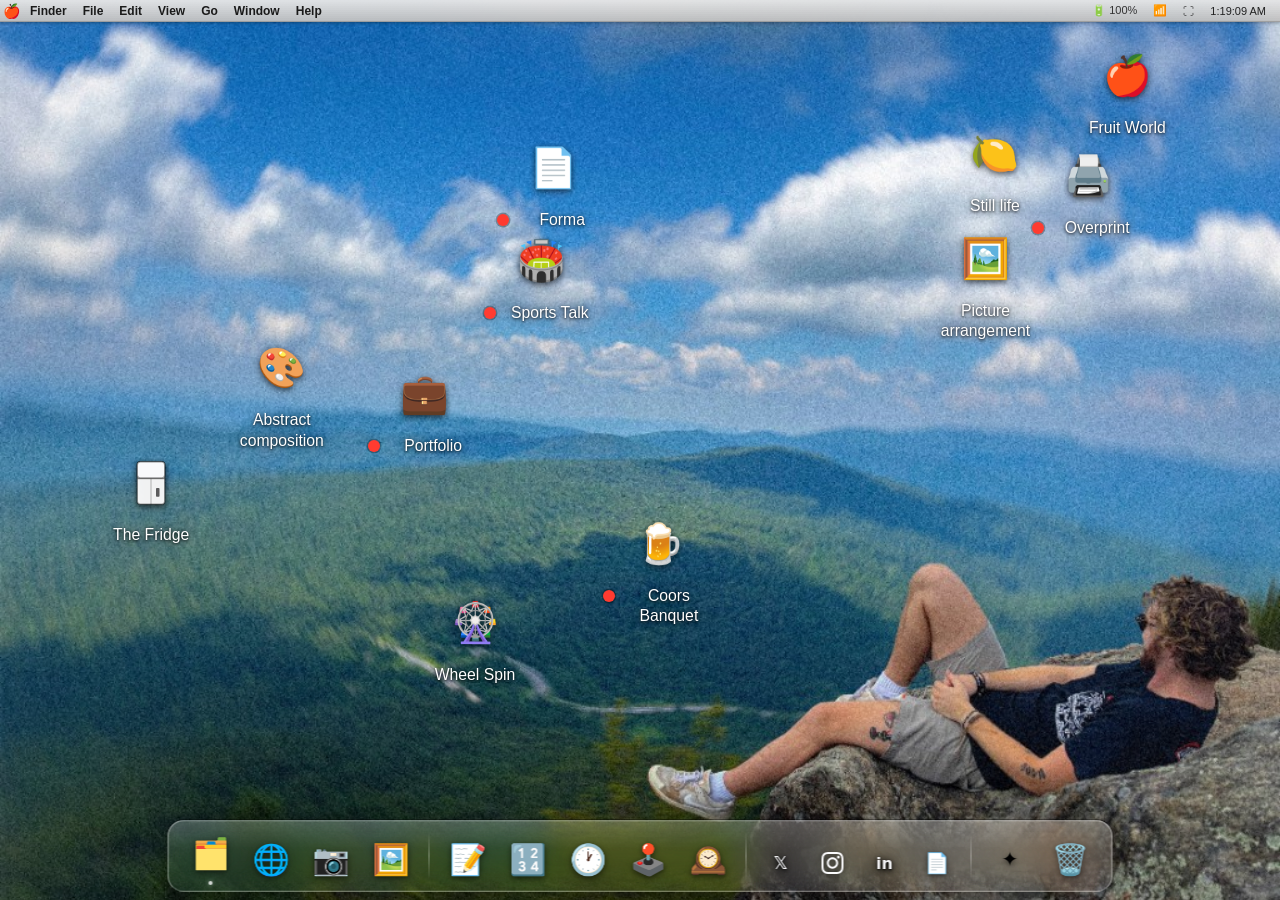
==== samos.html @ c679fe61 "Samium: Fruit World embedded again; privileged iframes for Wheel Spin - Remove forced system-browser" ====
<!DOCTYPE html>
<html lang="en">
<head>
<meta charset="UTF-8">
<meta name="viewport" content="width=device-width, initial-scale=1.0">
<title>Sam OS — Portfolio</title>
<style>
/* ===================== RESET & BASE ===================== */
*, *::before, *::after { box-sizing: border-box; margin: 0; padding: 0; }
html, body { width: 100%; height: 100%; overflow: hidden; font-family: -apple-system, 'Lucida Grande', 'Helvetica Neue', sans-serif; user-select: none; }

/* ===================== DESKTOP ===================== */
#desktop {
  width: 100vw; height: 100vh;
  background: #1a2332;
  background-image: url('samos-wallpaper.png');
  background-size: cover;
  background-position: center center;
  background-repeat: no-repeat;
  background-attachment: fixed;
  position: relative;
  overflow: hidden;
}

/* Light vignette for icon labels + dock legibility (does not hide the landscape) */
#desktop::after {
  content: '';
  position: absolute; inset: 0;
  pointer-events: none;
  z-index: 0;
  background: radial-gradient(ellipse 120% 100% at 50% 30%, transparent 20%, rgba(0,0,0,0.12) 100%);
}

/* ===================== MENUBAR ===================== */
#menubar {
  position: fixed; top: 0; left: 0; right: 0;
  height: 22px;
  background: linear-gradient(180deg,
    rgba(230,230,230,0.97) 0%,
    rgba(210,210,210,0.97) 50%,
    rgba(190,190,190,0.97) 100%);
  backdrop-filter: blur(20px);
  border-bottom: 1px solid rgba(0,0,0,0.3);
  display: flex; align-items: center;
  z-index: 10000;
  font-size: 12px;
  box-shadow: 0 1px 3px rgba(0,0,0,0.3);
  /* Linen texture effect */
  background-image:
    repeating-linear-gradient(
      0deg,
      transparent,
      transparent 1px,
      rgba(255,255,255,0.03) 1px,
      rgba(255,255,255,0.03) 2px
    ),
    linear-gradient(180deg, rgba(230,230,230,0.97) 0%, rgba(190,190,190,0.97) 100%);
}

.menubar-apple {
  width: 22px; height: 22px;
  display: flex; align-items: center; justify-content: center;
  font-size: 14px; cursor: pointer;
  padding: 0 8px;
  transition: background 0.1s;
}
.menubar-apple:hover { background: rgba(0,0,0,0.12); }

.menubar-item {
  padding: 0 8px; height: 22px;
  display: flex; align-items: center;
  font-size: 12px; font-weight: 600; color: #1a1a1a;
  cursor: pointer; border-radius: 3px;
  transition: background 0.1s;
}
.menubar-item:hover { background: rgba(0,0,100,0.15); color: white; }

.menubar-right {
  margin-left: auto;
  display: flex; align-items: center; gap: 4px;
  padding-right: 8px;
}
.menubar-right-item {
  padding: 0 6px; height: 22px;
  display: flex; align-items: center;
  font-size: 11px; color: #333;
  cursor: pointer; border-radius: 3px;
}
.menubar-right-item:hover { background: rgba(0,0,0,0.1); }

#mb-clock { font-size: 11px; color: #222; font-weight: 500; }

/* ===================== WINDOWS ===================== */
.window {
  position: absolute;
  background: #ececec;
  border-radius: 6px;
  box-shadow:
    0 20px 60px rgba(0,0,0,0.6),
    0 0 0 0.5px rgba(0,0,0,0.4),
    inset 0 1px 0 rgba(255,255,255,0.8);
  min-width: 300px; min-height: 200px;
  display: flex; flex-direction: column;
  overflow: hidden;
  z-index: 100;
  transition: box-shadow 0.15s;
  animation: windowOpen 0.18s cubic-bezier(0.34, 1.56, 0.64, 1);
}
.window.active {
  box-shadow:
    0 30px 80px rgba(0,0,0,0.7),
    0 0 0 0.5px rgba(0,0,0,0.5),
    inset 0 1px 0 rgba(255,255,255,0.9);
}
.window.inactive .titlebar { background: linear-gradient(180deg, #d4d4d4 0%, #c0c0c0 100%); }
.window.inactive .titlebar-title { color: #aaa; }
.window.inactive .traffic-light { filter: grayscale(1) brightness(1.3); }

@keyframes windowOpen {
  from { transform: scale(0.85); opacity: 0; }
  to { transform: scale(1); opacity: 1; }
}

/* Titlebar */
.titlebar {
  height: 22px;
  background: linear-gradient(180deg,
    #e0e0e0 0%, #c8c8c8 45%, #c0c0c0 50%, #c4c4c4 100%);
  border-bottom: 1px solid rgba(0,0,0,0.25);
  display: flex; align-items: center;
  padding: 0 8px;
  cursor: move;
  flex-shrink: 0;
  position: relative;
  box-shadow: inset 0 1px 0 rgba(255,255,255,0.7);
  /* Brushed metal horizontal lines */
  background-image:
    repeating-linear-gradient(
      0deg,
      transparent,
      transparent 1px,
      rgba(255,255,255,0.08) 1px,
      rgba(255,255,255,0.08) 2px
    ),
    linear-gradient(180deg, #e4e4e4 0%, #c0c0c0 50%, #c8c8c8 100%);
}

.traffic-lights { display: flex; gap: 6px; align-items: center; flex-shrink: 0; }

.tl {
  width: 12px; height: 12px; border-radius: 50%;
  cursor: pointer; border: 0.5px solid rgba(0,0,0,0.2);
  position: relative; transition: filter 0.1s;
  display: flex; align-items: center; justify-content: center;
}
.tl:hover::after { opacity: 1; }
.tl::after {
  position: absolute; font-size: 8px; line-height: 1;
  opacity: 0; transition: opacity 0.1s;
  font-weight: 700; color: rgba(0,0,0,0.5);
}
.tl-close { background: radial-gradient(circle at 35% 35%, #ff7c7c, #e03535); box-shadow: inset 0 -0.5px 0 rgba(0,0,0,0.15), 0 0 2px rgba(200,0,0,0.3); }
.tl-close::after { content: '×'; font-size: 9px; }
.tl-min { background: radial-gradient(circle at 35% 35%, #ffdd57, #e0a800); box-shadow: inset 0 -0.5px 0 rgba(0,0,0,0.15), 0 0 2px rgba(200,150,0,0.3); }
.tl-min::after { content: '−'; }
.tl-max { background: radial-gradient(circle at 35% 35%, #57e04e, #28a828); box-shadow: inset 0 -0.5px 0 rgba(0,0,0,0.15), 0 0 2px rgba(0,150,0,0.3); }
.tl-max::after { content: '+'; }

.titlebar-title {
  position: absolute; left: 50%; transform: translateX(-50%);
  font-size: 12px; font-weight: 600; color: #444;
  text-shadow: 0 1px 0 rgba(255,255,255,0.6);
  white-space: nowrap;
  pointer-events: none;
}

.titlebar-icon {
  position: absolute; left: 50%; transform: translateX(-50%) translateX(-55px);
  font-size: 14px; pointer-events: none;
}

.desktop-file-window .window-body {
  padding: 0 !important;
  overflow: hidden !important;
  display: flex !important;
  flex-direction: column !important;
  background: #4a4a4a !important;
}
.desktop-pdf-wrap {
  flex: 1;
  display: flex;
  flex-direction: column;
  min-height: 0;
  height: 100%;
}
.desktop-pdf-frame {
  flex: 1;
  border: none;
  width: 100%;
  min-height: 180px;
  background: #3d3d3d;
}
.desktop-pdf-toolbar {
  flex-shrink: 0;
  padding: 8px 12px;
  background: linear-gradient(180deg, #ececec, #d6d6d6);
  border-top: 1px solid rgba(0,0,0,0.15);
  display: flex;
  justify-content: flex-end;
  align-items: center;
  gap: 10px;
  font-size: 12px;
  color: #444;
}

/* Window content */
.window-body {
  flex: 1; overflow: auto;
  background: #f5f5f5;
  position: relative;
}

/* Scrollbar styling */
.window-body::-webkit-scrollbar { width: 15px; }
.window-body::-webkit-scrollbar-track {
  background: linear-gradient(90deg, #c8c8c8, #e0e0e0);
  border-left: 1px solid #b0b0b0;
}
.window-body::-webkit-scrollbar-thumb {
  background: linear-gradient(180deg, #b0b0b0, #989898);
  border-radius: 7px;
  border: 2px solid transparent; background-clip: content-box;
}

/* Resize handle */
.resize-handle {
  position: absolute; bottom: 0; right: 0;
  width: 14px; height: 14px;
  cursor: se-resize;
  background-image: url("data:image/svg+xml,%3Csvg xmlns='http://www.w3.org/2000/svg' width='14' height='14'%3E%3Cline x1='14' y1='2' x2='2' y2='14' stroke='%23aaa' stroke-width='1.5'/%3E%3Cline x1='14' y1='7' x2='7' y2='14' stroke='%23aaa' stroke-width='1.5'/%3E%3Cline x1='14' y1='12' x2='12' y2='14' stroke='%23aaa' stroke-width='1.5'/%3E%3C/svg%3E");
  background-repeat: no-repeat;
  background-position: center;
  z-index: 10;
}

/* ===================== DESKTOP ICONS ===================== */
.desktop-icon {
  display: flex; flex-direction: column; align-items: center;
  gap: 6px; cursor: pointer; padding: 9px;
  border-radius: 9px;
  transition: background 0.1s;
}
.desktop-icon:hover { background: rgba(255,255,255,0.15); }
.desktop-icon.selected { background: rgba(100,150,255,0.4); }

.icon-img {
  width: 72px; height: 72px;
  border-radius: 14px;
  display: flex; align-items: center; justify-content: center;
  font-size: 39px;
  background: transparent;
  box-shadow: none;
  position: relative;
  overflow: visible;
}

#desktop-icons .icon-img {
  filter: drop-shadow(0 2px 3px rgba(0, 0, 0, 0.65));
}

.icon-img::after {
  display: none;
}

.icon-img > svg.icon-fridge {
  position: relative;
  z-index: 1;
  width: 40px;
  height: 50px;
  filter: drop-shadow(0 1px 2px rgba(0,0,0,0.2));
}
.project-header svg.icon-fridge {
  position: relative;
  z-index: 1;
  width: 72px;
  height: 90px;
  filter: drop-shadow(0 2px 4px rgba(0,0,0,0.25));
}
.titlebar-icon svg.icon-fridge {
  width: 15px;
  height: 19px;
}

.icon-label {
  font-size: 15.75px; color: white; text-align: center;
  text-shadow: 0 1px 3px rgba(0,0,0,0.9), 0 0 8px rgba(0,0,0,0.5);
  line-height: 1.3; word-break: break-word;
  width: 100%; white-space: pre-line;
}
/* Featured desktop icons — small indicator to the left of the name (macOS-style) */
.icon-label-row {
  display: flex;
  flex-direction: row;
  align-items: flex-start;
  justify-content: center;
  gap: 5px;
  width: 100%;
  max-width: 126px;
}
.icon-priority-dot {
  flex-shrink: 0;
  width: 12px;
  height: 12px;
  border-radius: 50%;
  background: #ff3b30;
  box-shadow: 0 0 0 1.5px rgba(0,0,0,0.28);
  margin-top: 4px;
}
.icon-label-row .icon-label {
  flex: 1;
  min-width: 0;
  width: auto;
  text-align: center;
}

/* ===================== DOCK ===================== */
#dock {
  position: fixed; bottom: 8px; left: 50%;
  transform: translateX(-50%);
  height: 72px;
  background: linear-gradient(180deg,
    rgba(255,255,255,0.25) 0%,
    rgba(255,255,255,0.12) 40%,
    rgba(200,220,255,0.08) 100%);
  backdrop-filter: blur(20px) saturate(180%);
  border: 0.5px solid rgba(255,255,255,0.35);
  border-bottom: 0.5px solid rgba(255,255,255,0.15);
  border-radius: 16px;
  padding: 6px 16px;
  display: flex; align-items: flex-end; gap: 8px;
  z-index: 9000;
  box-shadow:
    0 2px 30px rgba(0,0,0,0.5),
    0 0 0 0.5px rgba(255,255,255,0.2) inset,
    0 -1px 0 rgba(0,0,0,0.3);
}

.dock-separator {
  width: 1px; height: 48px;
  background: linear-gradient(180deg, transparent, rgba(255,255,255,0.4), transparent);
  margin: 0 4px; align-self: center;
}

.dock-icon {
  display: flex; flex-direction: column; align-items: center;
  cursor: pointer; position: relative;
  transition: transform 0.15s cubic-bezier(0.34, 1.56, 0.64, 1);
}
.dock-icon:hover { transform: translateY(-12px) scale(1.15); }
.dock-icon:hover .dock-tooltip { opacity: 1; transform: translateY(-8px); }
.dock-icon:active { transform: translateY(-6px) scale(1.05); }

.dock-icon-img {
  width: 52px; height: 52px;
  border-radius: 12px;
  display: flex; align-items: center; justify-content: center;
  font-size: 30px;
  background: transparent;
  box-shadow: none;
  position: relative;
  overflow: visible;
}

#dock .dock-icon-img {
  filter: drop-shadow(0 2px 3px rgba(0, 0, 0, 0.6));
}

.dock-icon-img::after {
  display: none;
}

.dock-icon-img .dock-brand-x,
.dock-icon-img.dock-brand-text {
  font-family: system-ui, -apple-system, sans-serif;
  font-weight: 800;
  color: rgba(245,245,247,0.98);
  text-shadow: 0 1px 3px rgba(0, 0, 0, 0.85), 0 0 12px rgba(0, 0, 0, 0.65);
}

.dock-icon-img .dock-brand-in {
  font-family: system-ui, -apple-system, sans-serif;
  font-weight: 800;
  font-size: 16px;
  color: rgba(245,245,247,0.98);
  text-shadow: 0 1px 3px rgba(0, 0, 0, 0.85), 0 0 12px rgba(0, 0, 0, 0.65);
}

.dock-icon-img svg.dock-ig-svg path {
  fill: rgba(250,250,252,1);
}

/* Compact “folder” stack on the right — social + resume (macOS-style mini tiles) */
.dock-icon.dock-quick .dock-icon-img {
  width: 44px; height: 44px;
  border-radius: 10px;
  font-size: 22px;
}
.dock-icon.dock-quick .dock-icon-img::after { display: none; }
.dock-icon.dock-quick .dock-tooltip { font-size: 10px; }
.dock-icon.dock-quick > .dock-dot { display: none !important; }

/* ===================== TIME MACHINE ===================== */
.timemachine-window .window-body {
  display: flex;
  flex-direction: column;
  min-height: 0;
  padding: 0 !important;
  overflow: hidden !important;
  background: #0a0a10 !important;
}
.timemachine-root {
  display: flex;
  flex-direction: column;
  align-items: stretch;
  flex: 1;
  min-height: 0;
  position: relative;
  background: #0c0c12;
  color: rgba(248,248,252,0.96);
}

/* ------- Library (default) ------- */
.timemachine-library {
  flex: 1;
  display: flex;
  flex-direction: column;
  min-height: 0;
  padding: 28px min(72px, 8vw) 36px;
  overflow-y: auto;
  overflow-x: hidden;
  background:
    radial-gradient(ellipse 80% 55% at 50% -10%, rgba(80,105,230,0.18), transparent 55%),
    linear-gradient(180deg, #12121a 0%, #08080f 100%);
}
.tm-library-intro {
  text-align: center;
  max-width: 520px;
  margin: 0 auto 20px;
  font-size: 13px;
  line-height: 1.55;
  color: rgba(255,255,255,0.55);
}
.timemachine-library h3 {
  margin: 0 auto 14px;
  font-size: 12px;
  font-weight: 800;
  letter-spacing: 0.14em;
  text-transform: uppercase;
  color: rgba(255,255,255,0.38);
}
.timemachine-nav {
  display: flex;
  flex-direction: column;
  gap: 8px;
  width: min(460px, 100%);
  margin: 0 auto;
}
.tm-sys-btn {
  display: block;
  width: 100%;
  text-align: left;
  padding: 11px 14px;
  font-size: 13px;
  font-weight: 600;
  color: inherit;
  background: rgba(255,255,255,0.07);
  border: 1px solid rgba(255,255,255,0.12);
  border-radius: 10px;
  cursor: pointer;
  transition: background 0.12s, border-color 0.12s, transform 0.08s;
}
.tm-sys-btn:hover {
  background: rgba(255,255,255,0.13);
}
.tm-sys-btn.active {
  border-color: rgba(120,160,255,0.6);
  background: rgba(55,92,212,0.28);
}
.timemachine-library-foot {
  margin-top: auto;
  padding-top: 24px;
  text-align: right;
  font-size: 10px;
  line-height: 1.45;
  color: rgba(255,255,255,0.45);
}
.timemachine-library-foot a {
  color: #9ec0ff;
  text-decoration: none;
}
.timemachine-library-foot a:hover {
  text-decoration: underline;
}

/* ------- Runner: emulation fills Sam OS window body (below title bar) ------- */
.timemachine-runner {
  flex: 1;
  display: none;
  flex-direction: column;
  min-height: 0;
  position: relative;
  background: #000;
}

/* Floated chrome — viewport participates in layout (flex-grow) */
.tm-float-controls {
  position: absolute;
  top: 8px;
  left: 8px;
  right: 8px;
  z-index: 20;
  display: flex;
  align-items: center;
  gap: 10px;
  pointer-events: none;
}
.tm-float-controls > * {
  pointer-events: auto;
}
.tm-back-library {
  padding: 5px 12px;
  font-size: 12px;
  font-weight: 700;
  color: rgba(245,247,252,0.95);
  background: rgba(14,14,22,0.82);
  border: 1px solid rgba(255,255,255,0.2);
  border-radius: 6px;
  cursor: pointer;
  backdrop-filter: blur(10px);
  box-shadow: 0 2px 14px rgba(0,0,0,0.45);
}
.tm-back-library:hover {
  background: rgba(32,32,42,0.92);
}
#timemachine-runner-title {
  flex: 1;
  font-size: 10px;
  font-weight: 700;
  letter-spacing: 0.08em;
  text-transform: uppercase;
  color: rgba(255,255,255,0.45);
  text-shadow: 0 1px 3px rgba(0,0,0,0.9);
}

.timemachine-viewport {
  flex: 1;
  width: 100%;
  min-height: 240px;
  position: relative;
  display: flex;
  align-items: center;
  justify-content: center;
  overflow: hidden;
  background: radial-gradient(ellipse at center, #232a38 0%, #000 70%);
}

#timemachine-frame-shell {
  display: flex;
  align-items: center;
  justify-content: center;
  box-shadow:
    0 12px 48px rgba(0,0,0,0.65),
    0 0 0 1px rgba(255,255,255,0.06);
  border-radius: 4px;
  overflow: hidden;
  background: #000;
}

#timemachine-frame {
  display: block;
  border: none;
  background: #000;
  vertical-align: top;
}

.tm-float-attrib {
  position: absolute;
  right: 8px;
  bottom: 8px;
  z-index: 20;
  max-width: min(360px, 85vw);
  text-align: right;
  padding: 5px 8px;
  font-size: 10px;
  line-height: 1.35;
  color: rgba(255,255,255,0.72);
  background: rgba(10,10,14,0.55);
  border-radius: 6px;
  border: 0.5px solid rgba(255,255,255,0.1);
  pointer-events: auto;
  backdrop-filter: blur(10px);
}
.tm-float-attrib a {
  color: #b6d4ff;
  text-decoration: none;
}
.tm-float-attrib a:hover {
  text-decoration: underline;
}

.dock-ig-svg {
  width: 24px;
  height: 24px;
  display: block;
  position: relative;
  z-index: 1;
}
.dock-icon.dock-quick .dock-ig-svg {
  width: 22px;
  height: 22px;
}

.dock-dot {
  width: 4px; height: 4px; border-radius: 50%;
  background: rgba(255,255,255,0.8);
  margin-top: 2px;
  box-shadow: 0 0 4px rgba(255,255,255,0.5);
}

.dock-tooltip {
  position: absolute; bottom: calc(100% + 8px);
  background: rgba(20,20,20,0.85);
  color: white; font-size: 11px; font-weight: 500;
  padding: 3px 8px; border-radius: 5px;
  white-space: nowrap;
  opacity: 0; pointer-events: none;
  transition: opacity 0.15s, transform 0.15s;
  transform: translateY(-2px);
  border: 0.5px solid rgba(255,255,255,0.2);
}

/* ===================== PROJECT WINDOW ===================== */
.project-header {
  background: linear-gradient(180deg, #f6f6f8 0%, #eaeaf0 100%);
  height: 160px;
  display: flex; align-items: center; justify-content: center;
  font-size: 60px;
  position: relative;
  flex-shrink: 0;
}
.project-header::after {
  content: '';
  position: absolute; bottom: 0; left: 0; right: 0; height: 1px;
  background: linear-gradient(90deg, transparent, rgba(0,0,0,0.2), transparent);
}

.project-content {
  padding: 20px 24px;
}
.project-title {
  font-size: 20px; font-weight: 700; color: #1a1a1a;
  margin-bottom: 6px;
}
.project-subtitle {
  font-size: 11px; font-weight: 600; color: #888;
  text-transform: uppercase; letter-spacing: 0.08em;
  margin-bottom: 14px;
}
.project-desc {
  font-size: 13px; color: #444; line-height: 1.6;
  margin-bottom: 20px;
}
.project-tags {
  display: flex; flex-wrap: wrap; gap: 6px; margin-bottom: 20px;
}
.tag {
  font-size: 10px; font-weight: 600; color: #555;
  background: rgba(0,0,0,0.07);
  border: 0.5px solid rgba(0,0,0,0.12);
  border-radius: 4px; padding: 3px 8px;
  text-transform: uppercase; letter-spacing: 0.06em;
}
.project-actions {
  display: flex; gap: 10px;
}
.btn {
  flex: 1; height: 26px;
  border-radius: 5px;
  font-size: 12px; font-weight: 600;
  cursor: pointer; border: none;
  display: flex; align-items: center; justify-content: center; gap: 6px;
  transition: filter 0.1s, transform 0.08s;
}
.btn:hover { filter: brightness(1.08); }
.btn:active { transform: scale(0.97); }

.btn-primary {
  background: linear-gradient(180deg, #6aacf5 0%, #2d7dd2 50%, #2070c8 100%);
  border: 0.5px solid rgba(0,0,90,0.3);
  color: white;
  box-shadow: 0 1px 3px rgba(0,0,0,0.3), inset 0 1px 0 rgba(255,255,255,0.3);
  text-shadow: 0 -1px 0 rgba(0,0,0,0.3);
}
.btn-secondary {
  background: linear-gradient(180deg, #f0f0f0 0%, #d8d8d8 50%, #d0d0d0 100%);
  border: 0.5px solid rgba(0,0,0,0.25);
  color: #333;
  box-shadow: 0 1px 3px rgba(0,0,0,0.15), inset 0 1px 0 rgba(255,255,255,0.8);
}

/* ===================== BROWSER WINDOW ===================== */
.browser-toolbar {
  height: 36px;
  background: linear-gradient(180deg, #f8f8f8 0%, #e8e8e8 100%);
  border-bottom: 1px solid rgba(0,0,0,0.2);
  display: flex; align-items: center; gap: 6px;
  padding: 0 10px;
  flex-shrink: 0;
}

.nav-btn {
  width: 26px; height: 20px;
  background: linear-gradient(180deg, #e8e8e8 0%, #d0d0d0 100%);
  border: 0.5px solid rgba(0,0,0,0.25);
  border-radius: 4px; cursor: pointer;
  font-size: 12px;
  display: flex; align-items: center; justify-content: center;
  box-shadow: inset 0 1px 0 rgba(255,255,255,0.6);
  transition: filter 0.1s;
}
.nav-btn:hover { filter: brightness(1.05); }
.nav-btn:active { background: linear-gradient(180deg, #d0d0d0 0%, #c0c0c0 100%); }
.nav-btn:disabled { opacity: 0.4; cursor: default; }

.address-bar {
  flex: 1; height: 22px;
  background: white;
  border: 1px solid rgba(0,0,0,0.3);
  border-radius: 4px;
  padding: 0 8px;
  font-size: 11px; color: #333;
  outline: none;
  box-shadow: inset 0 1px 2px rgba(0,0,0,0.1), 0 1px 0 rgba(255,255,255,0.8);
}
.address-bar:focus { border-color: #4a90d9; box-shadow: inset 0 1px 2px rgba(0,0,0,0.1), 0 0 0 2px rgba(74,144,217,0.4); }

.go-btn {
  width: 44px; height: 22px;
  background: linear-gradient(180deg, #6aacf5, #2d7dd2);
  border: 0.5px solid rgba(0,0,90,0.3);
  border-radius: 4px; cursor: pointer;
  font-size: 11px; font-weight: 600; color: white;
  box-shadow: inset 0 1px 0 rgba(255,255,255,0.3);
}

.browser-bookmarks {
  /* Stack above .browser-body so folder menus paint over the page/iframe. */
  position: relative;
  z-index: 20;
  flex-shrink: 0;
  display: flex;
  align-items: stretch;
  gap: 4px;
  padding: 4px 10px 6px;
  min-height: 28px;
  background: linear-gradient(180deg, #f3f3f3 0%, #e8e8e8 100%);
  border-bottom: 1px solid rgba(0,0,0,0.16);
  overflow-x: auto;
  overflow-y: visible;
  white-space: nowrap;
}
.browser-bm-folder {
  position: relative;
  flex: 0 0 auto;
  display: flex;
  align-items: center;
}
.browser-bm-folder-btn {
  flex: 0 0 auto;
  max-width: 200px;
  overflow: hidden;
  text-overflow: ellipsis;
  padding: 4px 11px;
  border-radius: 5px;
  border: 1px solid rgba(0,0,0,0.2);
  background: linear-gradient(180deg, #fff 0%, #ececec 100%);
  font-size: 11px;
  font-family: inherit;
  font-weight: 600;
  color: #222;
  cursor: default;
  white-space: nowrap;
}
.browser-bm-folder-btn:hover { filter: brightness(1.03); }
.browser-bm-folder-btn[aria-expanded="true"] {
  background: linear-gradient(180deg, #dbeaff 0%, #c8dcf5 100%);
  border-color: rgba(10,100,200,0.45);
}
/* Red “featured” dot on the Projects folder chip (matches desktop badge), not on each dropdown row. */
.browser-bm-folder-btn--featured {
  display: inline-flex;
  flex-direction: row;
  align-items: center;
  gap: 6px;
}
.browser-bm-folder-btn--featured .browser-bm-folder-btn-text {
  flex: 1;
  min-width: 0;
  overflow: hidden;
  text-overflow: ellipsis;
}
.browser-bm-folder-btn--featured .icon-priority-dot {
  flex-shrink: 0;
  width: 10px;
  height: 10px;
  margin-top: 0;
}
.browser-bm-folder-menu {
  min-width: 180px;
  max-width: 280px;
  padding: 4px 0;
  margin: 0;
  background: rgba(253,253,253,0.98);
  backdrop-filter: blur(12px);
  border: 0.5px solid rgba(0,0,0,0.22);
  border-radius: 8px;
  box-shadow: 0 10px 36px rgba(0,0,0,0.22);
  flex-direction: column;
}
/* Portaled to document.body so the menu is not a child of .browser-bookmarks (overflow / layout). */
.browser-bm-folder-menu--portal {
  position: fixed;
  z-index: 50000;
  display: flex;
  box-sizing: border-box;
}
.browser-bm-link {
  display: block;
  width: 100%;
  padding: 7px 14px;
  border: none;
  background: transparent;
  font-size: 12px;
  font-family: inherit;
  text-align: left;
  color: #222;
  cursor: pointer;
  white-space: nowrap;
  overflow: hidden;
  text-overflow: ellipsis;
}
.browser-bm-link:hover { background: rgba(10,132,255,0.12); color: #000; }

.browser-tabs {
  height: 24px;
  background: linear-gradient(180deg, #d4d4d4 0%, #c0c0c0 100%);
  border-bottom: 1px solid rgba(0,0,0,0.2);
  display: flex; align-items: flex-end;
  padding: 0 8px;
  flex-shrink: 0;
  min-width: 0;
  gap: 4px;
}

.browser-tabs-main {
  flex: 1;
  min-width: 0;
  display: flex;
  align-items: flex-end;
  gap: 2px;
}

.browser-tab {
  height: 20px; padding: 0 8px 0 12px;
  flex: 1 1 0;
  min-width: 0;
  max-width: 240px;
  background: linear-gradient(180deg, #ebebeb 0%, #e0e0e0 100%);
  border: 0.5px solid rgba(0,0,0,0.2);
  border-bottom: none;
  border-radius: 4px 4px 0 0;
  font-size: 11px; color: #333;
  display: flex; align-items: center; gap: 4px;
  cursor: pointer;
}

/* One open tab: size to title (capped), like desktop browsers—do not span full strip */
.browser-tabs-main:has(> .browser-tab:only-child) .browser-tab {
  flex: 0 1 auto;
  width: auto;
  max-width: 240px;
  min-width: 120px;
}
.browser-tab-label {
  flex: 1;
  min-width: 0;
  overflow: hidden;
  text-overflow: ellipsis;
  white-space: nowrap;
}
.browser-tab .browser-tab-close {
  flex-shrink: 0;
  width: 16px;
  height: 16px;
  padding: 0;
  border: none;
  border-radius: 3px;
  background: transparent;
  color: #555;
  font-size: 15px;
  line-height: 1;
  cursor: pointer;
  opacity: 0;
  pointer-events: none;
  display: flex;
  align-items: center;
  justify-content: center;
}
.browser-tab:hover .browser-tab-close {
  opacity: 1;
  pointer-events: auto;
}
.browser-tab .browser-tab-close:hover {
  background: rgba(0,0,0,0.14);
  color: #111;
}
.browser-tab .browser-tab-close:focus {
  outline: none;
}
.browser-tab .browser-tab-close:focus-visible {
  outline: 1px solid #4a90d9;
  outline-offset: 1px;
}
.browser-tab.active {
  background: #f5f5f5;
  color: #111;
}
.browser-tab-add {
  height: 20px; min-width: 22px; padding: 0 6px; margin-left: 0; margin-bottom: 0;
  flex-shrink: 0;
  background: rgba(255,255,255,0.25); border: 0.5px dashed rgba(0,0,0,0.25);
  border-radius: 4px 4px 0 0; font-size: 14px; line-height: 1; cursor: pointer;
  display: flex; align-items: center; justify-content: center; color: #444;
}
.browser-tab-add:hover { background: rgba(255,255,255,0.45); }

.browser-body { flex: 1; position: relative; z-index: 0; background: white; overflow: hidden; }
.sam-tab-panel { position: absolute; inset: 0; overflow: hidden; display: none; background: #fff; }
.browser-iframe {
  width: 100%; height: 100%;
  border: none;
  background: white;
}

.browser-new-tab {
  display: flex; flex-direction: column;
  align-items: center; justify-content: center;
  height: 100%;
  background: linear-gradient(135deg, #1e3a5f 0%, #1a2840 100%);
  color: white; gap: 20px;
}
.browser-new-tab h2 { font-size: 28px; font-weight: 300; letter-spacing: 0.1em; }
.browser-new-tab .samium-logo { font-size: 56px; }
.browser-new-tab p { font-size: 13px; color: rgba(255,255,255,0.6); }

.browser-loading {
  position: absolute; top: 0; left: 0; right: 0; height: 2px;
  background: linear-gradient(90deg, #2d7dd2 0%, #6aacf5 50%, #2d7dd2 100%);
  background-size: 200% 100%;
  animation: loading 1.5s linear infinite;
  display: none;
}
.browser-loading.active { display: block; }
@keyframes loading {
  0% { background-position: 200% 0; }
  100% { background-position: -200% 0; }
}

/* ===================== FINDER WINDOW ===================== */
.finder-sidebar {
  width: 140px; flex-shrink: 0;
  background: linear-gradient(180deg, #dde3ea 0%, #c8d0da 100%);
  border-right: 1px solid rgba(0,0,0,0.15);
  padding: 8px 0;
}
.finder-sidebar-item {
  padding: 4px 12px;
  font-size: 12px; color: #445;
  cursor: pointer; border-radius: 4px; margin: 0 4px;
  display: flex; align-items: center; gap: 6px;
}
.finder-sidebar-item:hover { background: rgba(0,0,0,0.08); }
.finder-sidebar-item.active { background: #4a90d9; color: white; }
.finder-section-label {
  font-size: 10px; font-weight: 700; color: #888;
  text-transform: uppercase; letter-spacing: 0.08em;
  padding: 8px 12px 2px;
}

.finder-grid {
  flex: 1; padding: 16px;
  display: grid; grid-template-columns: repeat(auto-fill, minmax(80px, 1fr));
  gap: 8px; align-content: start;
  background: white;
  overflow-y: auto;
}

.finder-file {
  display: flex; flex-direction: column; align-items: center; gap: 4px;
  padding: 8px 4px; border-radius: 4px; cursor: pointer;
}
.finder-file:hover { background: rgba(74,144,217,0.15); }
.finder-file.selected { background: rgba(74,144,217,0.3); }
.finder-file-icon {
  font-size: 36px;
  display: flex;
  align-items: center;
  justify-content: center;
  min-height: 40px;
}
.finder-file-icon svg.icon-fridge {
  width: 34px;
  height: 42px;
}
.finder-file-name {
  font-size: 11px; color: #333; text-align: center;
  line-height: 1.3; word-break: break-word;
}

.finder-status-bar {
  height: 22px;
  background: linear-gradient(180deg, #e8e8e8 0%, #d8d8d8 100%);
  border-top: 1px solid rgba(0,0,0,0.15);
  display: flex; align-items: center;
  padding: 0 12px;
  font-size: 11px; color: #666;
  flex-shrink: 0;
}

/* ===================== STICKY NOTE ===================== */
.sticky-note {
  background: #fef08a;
  box-shadow: 3px 3px 10px rgba(0,0,0,0.3);
}
.sticky-note .titlebar {
  background: #fde047;
  border-bottom: 1px solid rgba(0,0,0,0.1);
}
.sticky-note .titlebar-title { color: #92400e; text-shadow: none; }
.sticky-note .window-body {
  background: #fef9c3;
  padding: 0;
}
.sticky-textarea {
  width: 100%; height: 100%;
  background: transparent;
  border: none; outline: none;
  padding: 12px; resize: none;
  font-family: 'Helvetica Neue', sans-serif;
  font-size: 14px; line-height: 1.5; color: #333;
}

/* ===================== CLOCK WIDGET ===================== */
.clock-widget { background: #1a1a1a; }
.clock-widget .titlebar {
  background: linear-gradient(180deg, #2a2a2a, #1a1a1a);
  border-bottom: 1px solid #000;
}
.clock-widget .titlebar-title { color: #888; text-shadow: none; }
.clock-body {
  background: radial-gradient(circle, #1e1e1e 0%, #0a0a0a 100%);
  display: flex; align-items: center; justify-content: center;
  flex-direction: column; gap: 4px;
  height: 100%;
}
#clock-time {
  font-size: 42px; font-weight: 100;
  color: #fff;
  font-variant-numeric: tabular-nums;
  text-shadow: 0 0 20px rgba(255,255,255,0.3);
  letter-spacing: 0.04em;
}
#clock-date {
  font-size: 12px; color: rgba(255,255,255,0.5);
  letter-spacing: 0.1em; text-transform: uppercase;
}

/* ===================== ARCADE — retro Mac ===================== */
.arcade-app { background: #c0c0c0 !important; }
.arcade-app .titlebar {
  background: linear-gradient(180deg, #ececec, #cfcfcf);
  border-bottom: 1px solid #444;
}
.arcade-app .titlebar-title {
  color: #000;
  text-shadow: none;
  font-family: Geneva, system-ui, sans-serif;
  font-weight: 700;
  letter-spacing: 0.02em;
}
.arcade-hub {
  height: 100%;
  display: flex;
  flex-direction: column;
  min-height: 0;
  font-family: Geneva, Chicago, ui-monospace, "Courier New", monospace;
  font-size: 13px;
  color: #000;
}
.arcade-hub .window-body-context { overflow: hidden; }
.arcade-strip {
  display: flex;
  gap: 6px;
  padding: 7px 8px;
  flex-shrink: 0;
  background: repeating-linear-gradient(
    135deg,
    #c8c8c8, #c8c8c8 10px,
    #bebebe 10px, #bebebe 20px
  );
  border-bottom: 1px solid rgba(0, 0, 0, 0.35);
  box-shadow: inset 0 1px 0 rgba(255, 255, 255, 0.65);
}
.arcade-strip .arcade-tab {
  flex: 1;
  font-family: inherit;
  font-size: 13px;
  font-weight: 700;
  padding: 6px 8px;
  border: 1.5px solid #000;
  border-radius: 5px;
  background: linear-gradient(180deg, #fff 0%, #d4d4d4 92%, #a8a8a8);
  cursor: pointer;
  box-shadow: inset 1px 1px 0 rgba(255, 255, 255, 0.85),
    inset -1px -1px 0 rgba(0, 0, 0, 0.12);
}
.arcade-strip .arcade-tab:hover {
  filter: brightness(1.03);
}
.arcade-strip .arcade-tab.active {
  background: linear-gradient(180deg, #a8caf0 0%, #6bacf7 94%, #2d76c4);
  color: #fff;
  text-shadow: 0 -1px 0 rgba(0, 0, 0, 0.35);
}

.arcade-panels-wrap {
  flex: 1;
  min-height: 0;
  padding: 10px;
  background: linear-gradient(180deg, #d8d8d8 0%, #c8c8c8 100%);
}

.arcade-panel {
  height: 100%;
  display: flex;
  flex-direction: column;
  align-items: center;
  justify-content: flex-start;
  gap: 8px;
  padding: 6px;
  overflow: hidden;
}
.arcade-hud {
  width: 100%;
  display: flex;
  justify-content: space-between;
  padding: 0 4px;
  font-variant-numeric: tabular-nums;
  font-weight: 600;
  max-width: 330px;
}
.arcade-panel canvas.mac-canvas-game {
  image-rendering: pixelated;
  image-rendering: crisp-edges;
  background: repeating-linear-gradient(90deg,
    rgba(230,230,230,1) 0 2px, rgba(255,255,255,1) 2px 4px),
    repeating-linear-gradient(180deg,
    rgba(238,238,238,1) 0 2px, rgba(246,246,246,1) 2px 4px);
  border: 2px solid #000;
  box-shadow:
    inset 3px 3px 0 rgba(255, 255, 255, 0.75),
    3px 3px 0 rgba(120, 120, 120, 0.6);
}

.arcade-hint {
  font-size: 11px;
  color: #444;
}
.retro-push {
  font-family: inherit;
  font-size: 12px;
  font-weight: 700;
  padding: 8px 20px;
  border: 1.5px solid #000;
  border-radius: 5px;
  background: linear-gradient(180deg, #fdfdfd 0%, #dcdcdc);
  cursor: pointer;
  box-shadow: inset 2px 2px 0 rgba(255, 255, 255, 0.9),
    inset -2px -2px 3px rgba(0, 0, 0, 0.1);
}
.retro-push:hover { filter: brightness(1.02); }
.retro-push:active {
  transform: translateY(1px);
}

/* Credits about box */
.credits-about .window-body {
  overflow: hidden;
  padding: 0 !important;
}
.credits-pane {
  height: 100%;
  overflow: auto;
  padding: 20px 24px;
  font-family: Geneva, "Helvetica Neue", sans-serif;
  font-size: 13px;
  line-height: 1.55;
  color: #111;
  background: linear-gradient(180deg, #fafafa 0%, #e4e4e4 100%);
}
.credits-pane h2 {
  margin: 0 0 6px;
  font-size: 18px;
  font-weight: 700;
}
.credits-pane h3 {
  font-size: 14px;
  margin: 16px 0 6px;
  font-weight: 700;
}
.credits-pane a { color: #06c; }
.credits-pane a:hover { color: #04a; text-decoration: underline; }
.credits-pane .muted {
  margin-top: 18px;
  font-size: 11px;
  color: #666;
}

/* ===================== CALCULATOR ===================== */
.calc-body {
  background: #c0c0c0;
  padding: 12px;
  display: flex; flex-direction: column; gap: 8px;
  height: 100%;
}
.calc-display {
  background: #1a1a1a;
  border-radius: 3px;
  padding: 8px 12px;
  text-align: right;
  font-size: 28px;
  color: #00ff41;
  font-family: monospace;
  border: 1px solid #888;
  box-shadow: inset 0 2px 5px rgba(0,0,0,0.4);
  min-height: 52px;
  display: flex; align-items: center; justify-content: flex-end;
  word-break: break-all;
}
.calc-btns {
  display: grid; grid-template-columns: repeat(4, 1fr);
  gap: 4px; flex: 1;
}
.calc-btn {
  border-radius: 4px; cursor: pointer;
  font-size: 14px; font-weight: 600;
  border: none; border-top: 1px solid rgba(255,255,255,0.5);
  box-shadow: 0 2px 0 rgba(0,0,0,0.25), inset 0 1px 0 rgba(255,255,255,0.3);
  transition: filter 0.08s, transform 0.08s;
}
.calc-btn:hover { filter: brightness(1.08); }
.calc-btn:active { transform: scale(0.96); box-shadow: 0 1px 0 rgba(0,0,0,0.25); }
.calc-btn-num { background: linear-gradient(180deg, #e0e0e0, #c8c8c8); color: #333; }
.calc-btn-op { background: linear-gradient(180deg, #ffa940, #e07820); color: white; }
.calc-btn-fn { background: linear-gradient(180deg, #b0b0b0, #989898); color: #333; }
.calc-btn-eq { background: linear-gradient(180deg, #4a90e2, #2d6cc0); color: white; }
.calc-btn-wide { grid-column: span 2; }

/* ===================== MISC ===================== */
.separator { height: 1px; background: linear-gradient(90deg, transparent, rgba(0,0,0,0.15), transparent); margin: 12px 0; }

.window-sidebar-row { display: flex; height: calc(100% - 22px); overflow: hidden; }

/* Tooltip */
.tooltip {
  position: fixed; z-index: 99999;
  background: rgba(20,20,20,0.9); color: white;
  font-size: 11px; padding: 4px 8px; border-radius: 4px;
  pointer-events: none; opacity: 0; transition: opacity 0.1s;
  border: 0.5px solid rgba(255,255,255,0.2);
}

/* context menu */
.ctx-menu {
  position: fixed; z-index: 99998;
  background: rgba(245,245,245,0.97);
  border: 0.5px solid rgba(0,0,0,0.25);
  border-radius: 5px;
  padding: 4px 0;
  box-shadow: 0 8px 24px rgba(0,0,0,0.3);
  min-width: 160px;
  backdrop-filter: blur(10px);
}
.ctx-item {
  padding: 4px 16px;
  font-size: 13px; color: #333;
  cursor: pointer;
  display: flex; align-items: center; gap: 8px;
}
.ctx-item:hover { background: #2d6cc0; color: white; }
.ctx-separator { height: 1px; background: rgba(0,0,0,0.12); margin: 4px 0; }
.ctx-label { font-size: 11px; color: #888; padding: 2px 16px; pointer-events: none; }

/* bounce animation */
@keyframes dockBounce {
  0%, 100% { transform: translateY(0); }
  30% { transform: translateY(-20px); }
  60% { transform: translateY(-8px); }
  80% { transform: translateY(-14px); }
}
.dock-icon.bouncing { animation: dockBounce 0.6s ease 2; }

/* ── Menubar dropdowns ── */
.mb-dropdown {
  position: fixed; top: 22px; z-index: 10002;
  min-width: 200px; max-width: 280px;
  background: rgba(253,253,253,0.96);
  backdrop-filter: blur(20px);
  border: 0.5px solid rgba(0,0,0,0.2);
  border-radius: 6px;
  box-shadow: 0 10px 40px rgba(0,0,0,0.28);
  padding: 6px 0;
  font-size: 13px;
  display: none;
}
.mb-dropdown.open { display: block; }
.mb-dd-item {
  padding: 5px 14px; cursor: pointer; color: #222;
  display: flex; align-items: center; gap: 8px;
}
.mb-dd-item:hover { background: #0b79ff; color: white; }
.mb-dd-item.muted { color: #888; font-size: 11px; pointer-events: none; }
.mb-dd-sep { height: 1px; background: rgba(0,0,0,0.1); margin: 4px 0; }

/* ── Control Center ── */
#control-center {
  position: fixed; top: 28px; right: 12px; z-index: 10001;
  width: 300px; padding: 14px;
  background: rgba(240,240,245,0.92);
  backdrop-filter: blur(24px) saturate(1.4);
  border: 0.5px solid rgba(0,0,0,0.12);
  border-radius: 14px;
  box-shadow: 0 16px 50px rgba(0,0,0,0.35);
  display: none;
  flex-direction: column; gap: 12px;
}
#control-center.open { display: flex; }
.cc-section-title { font-size: 11px; font-weight: 700; color: #888; text-transform: uppercase; letter-spacing: 0.06em; }
.cc-row { display: flex; align-items: center; justify-content: space-between; gap: 10px; }
.cc-toggle {
  width: 44px; height: 26px; border-radius: 13px; background: #ccc; position: relative; cursor: pointer;
  transition: background 0.2s; border: none;
}
.cc-toggle.on { background: #34c759; }
.cc-toggle::after {
  content: ''; position: absolute; width: 22px; height: 22px; border-radius: 50%;
  background: white; top: 2px; left: 2px; box-shadow: 0 1px 3px rgba(0,0,0,0.2); transition: transform 0.2s;
}
.cc-toggle.on::after { transform: translateX(18px); }
.cc-slider-wrap { flex: 1; display: flex; align-items: center; gap: 8px; font-size: 11px; color: #555; }
.cc-slider-wrap input[type=range] { flex: 1; }

/* ── Desktop: scattered icons & photo stamps ── */
#desktop-icons {
  position: absolute; inset: 0; z-index: 5; pointer-events: none;
}
#desktop-icons .desktop-icon {
  position: absolute; pointer-events: auto;
  width: 132px; margin: 0;
}
.desktop-stamp {
  position: absolute; z-index: 4; pointer-events: auto;
  width: 140px; border-radius: 4px; overflow: hidden;
  box-shadow: 0 8px 24px rgba(0,0,0,0.45), 0 0 0 1px rgba(255,255,255,0.3);
  cursor: grab; user-select: none;
}
.desktop-stamp:active { cursor: grabbing; }
.desktop-stamp img { width: 100%; height: auto; display: block; }

/* ── Photo Booth (macOS-style: full preview + 3×3 live effect grid) ── */
.photo-booth-layout {
  display: flex; flex-direction: column;
  height: 100%; min-height: 380px;
  background: linear-gradient(180deg, #2a2a2a 0%, #1a1a1a 100%);
}
.pb-main {
  flex: 1; min-height: 0;
  position: relative;
  display: flex; align-items: center; justify-content: center;
  background: #000; overflow: hidden;
}
.pb-main video {
  position: absolute; opacity: 0; pointer-events: none; width: 1px; height: 1px;
}
.pb-main #pb-canvas {
  max-width: 100%; max-height: 100%; object-fit: contain;
  box-shadow: 0 0 0 1px rgba(255,255,255,0.12);
}
.pb-main.pb-grid-mode #pb-canvas {
  visibility: hidden;
}
.pb-more-floating {
  position: absolute;
  bottom: 12px; right: 12px;
  z-index: 8;
  padding: 7px 16px;
  font-size: 12px; font-weight: 600;
  font-family: -apple-system, 'Lucida Grande', sans-serif;
  border-radius: 6px;
  border: 1px solid rgba(255,255,255,0.22);
  background: rgba(45,45,45,0.92);
  color: #f5f5f5;
  cursor: pointer;
  box-shadow: 0 2px 10px rgba(0,0,0,0.45);
}
.pb-more-floating:hover {
  background: rgba(58,58,58,0.95);
}
.pb-more-floating:disabled {
  opacity: 0.45;
  cursor: not-allowed;
}
.pb-filter-grid {
  position: absolute; inset: 0;
  z-index: 5;
  background: #000;
  display: none;
  grid-template-columns: repeat(3, 1fr);
  grid-template-rows: repeat(3, 1fr);
  gap: 4px;
  padding: 6px;
  box-sizing: border-box;
}
.pb-filter-grid.open { display: grid; }
.pb-filter-tile {
  position: relative;
  min-width: 0; min-height: 0;
  border-radius: 6px;
  border: 2px solid rgba(255,255,255,0.12);
  cursor: pointer;
  overflow: hidden;
  background: #111;
  padding: 0;
  font: inherit;
  color: inherit;
}
.pb-filter-tile:hover { border-color: rgba(255,255,255,0.35); }
.pb-filter-tile.active {
  border-color: #0b79ff;
  box-shadow: 0 0 0 2px rgba(11,121,255,0.7);
}
.pb-filter-tile canvas {
  display: block;
  width: 100%; height: 100%;
  object-fit: cover;
}
.pb-filter-tile span {
  position: absolute; bottom: 0; left: 0; right: 0;
  font-size: 10px; font-weight: 500;
  padding: 5px 4px;
  background: linear-gradient(180deg, transparent, rgba(0,0,0,0.82));
  color: white; text-align: center;
  pointer-events: none;
  text-shadow: 0 1px 2px rgba(0,0,0,0.9);
}
.pb-toolbar {
  display: flex; align-items: center; justify-content: center;
  gap: 14px;
  padding: 10px 14px;
  flex-shrink: 0;
  background: linear-gradient(180deg, #d0d0d0 0%, #b0b0b0 100%);
  border-top: 1px solid rgba(0,0,0,0.22);
  box-shadow: inset 0 1px 0 rgba(255,255,255,0.45);
}
.pb-toolbar button {
  border: none; font-size: 11px; font-weight: 600; cursor: pointer;
}
.pb-take {
  width: 54px; height: 54px; border-radius: 50%;
  flex-shrink: 0;
  display: flex; align-items: center; justify-content: center;
  line-height: 0;
  background: radial-gradient(circle at 32% 28%, #ff5c5c, #c92a2a);
  color: #fff;
  box-shadow:
    inset 0 1px 0 rgba(255,255,255,0.35),
    0 3px 8px rgba(0,0,0,0.35);
  border: 0.5px solid rgba(0,0,0,0.35);
}
.pb-take svg { width: 26px; height: 26px; display: block; }
.pb-take:disabled { opacity: 0.55; cursor: not-allowed; }
.pb-take:hover:not(:disabled) { filter: brightness(1.06); }
.pb-countdown-overlay {
  display: none;
  position: absolute;
  inset: 0;
  z-index: 22;
  align-items: center;
  justify-content: center;
  font-size: clamp(72px, 22vmin, 140px);
  font-weight: 200;
  letter-spacing: 0.02em;
  color: #fff;
  text-shadow: 0 6px 28px rgba(0,0,0,0.55);
  font-family: -apple-system, 'Helvetica Neue', sans-serif;
  pointer-events: none;
  line-height: 1;
}
.pb-countdown-overlay.pb-cd-visible { display: flex; }
.pb-countdown-overlay.pb-cd-flash {
  background: rgba(255,255,255,0.92);
  color: rgba(255,255,255,0);
  text-shadow: none;
  transition: background 0.05s ease-out;
}
.pb-save {
  padding: 8px 14px; border-radius: 5px;
  background: linear-gradient(180deg, #f0f0f0, #d8d8d8);
  color: #222;
  border: 0.5px solid rgba(0,0,0,0.22) !important;
  box-shadow: inset 0 1px 0 rgba(255,255,255,0.9);
}
.pb-cam-err {
  display: none;
  position: absolute;
  left: 8px; right: 8px;
  bottom: 52px;
  z-index: 9;
  text-align: center;
  font-size: 11px;
  color: #ff7a7a;
  pointer-events: none;
  text-shadow: 0 1px 2px rgba(0,0,0,0.8);
}
.pb-cam-err.pb-cam-err-visible { display: block; }

/* Photos — sidebar albums + vertical feed on white */
.photos-window .window-body {
  padding: 0 !important;
  background: #e8e8ed !important;
  overflow: hidden !important;
}
.photos-app {
  display: flex;
  flex-direction: row;
  height: 100%;
  min-height: 320px;
  font-size: 13px;
  position: relative;
  align-items: stretch;
}
.photos-sidebar {
  width: 172px;
  flex-shrink: 0;
  background: linear-gradient(180deg, #ececee 0%, #e4e4e8 100%);
  border-right: 1px solid rgba(0,0,0,0.12);
  display: flex;
  flex-direction: column;
  padding: 10px 8px;
}
.photos-sidebar-title {
  font-size: 11px;
  font-weight: 600;
  text-transform: uppercase;
  letter-spacing: 0.06em;
  color: rgba(0,0,0,0.45);
  padding: 4px 8px 10px;
}
.photos-album-list {
  display: flex;
  flex-direction: column;
  gap: 2px;
  overflow-y: auto;
  flex: 1;
  min-height: 0;
}
.photos-album {
  display: flex;
  align-items: center;
  justify-content: space-between;
  gap: 8px;
  width: 100%;
  border: none;
  border-radius: 6px;
  padding: 7px 10px;
  font-size: 13px;
  color: #1d1d1f;
  background: transparent;
  cursor: pointer;
  text-align: left;
  font-family: inherit;
}
.photos-album:hover { background: rgba(255,255,255,0.65); }
.photos-album.active {
  background: rgba(255,255,255,0.92);
  box-shadow: 0 0 0 1px rgba(10,132,255,0.35), 0 1px 3px rgba(0,0,0,0.08);
}
.photos-count {
  font-size: 11px;
  color: rgba(0,0,0,0.4);
  font-variant-numeric: tabular-nums;
}
.photos-main {
  flex: 1;
  display: flex;
  flex-direction: column;
  min-width: 0;
  background: #ffffff;
  color: #1d1d1f;
}
.photos-toolbar {
  flex-shrink: 0;
  padding: 10px 16px;
  display: flex;
  align-items: baseline;
  gap: 10px;
  border-bottom: 1px solid rgba(0,0,0,0.08);
  background: #fafafa;
  position: sticky;
  top: 0;
  z-index: 2;
}
.photos-toolbar #photos-album-label { font-weight: 600; font-size: 15px; color: #1d1d1f; }
.photos-meta { font-size: 12px; color: rgba(0,0,0,0.45); }
.photos-grid {
  flex: 1;
  overflow: auto;
  padding: 10px 12px 16px;
  display: flex;
  flex-direction: column;
  gap: 14px;
  align-items: stretch;
  background: #ffffff;
}
/* Feed: plain images only — scale with window width (height: auto). */
.photos-feed-img {
  width: 100%;
  height: auto;
  display: block;
  border-radius: 10px;
  box-shadow: none;
  outline: none;
}
.photos-feed-img:focus-visible {
  outline: 3px solid #0a84ff;
  outline-offset: 3px;
}
.photos-empty {
  flex: 1;
  display: flex;
  align-items: center;
  justify-content: center;
  margin: auto;
  padding: 24px;
  text-align: center;
  color: rgba(0,0,0,0.48);
  font-size: 13px;
  line-height: 1.5;
  max-width: 340px;
  background: #fff;
}
.photos-empty[hidden] {
  display: none !important;
}
.photos-empty code {
  font-size: 11px;
  color: rgba(0,0,0,0.65);
  background: rgba(0,0,0,0.06);
  padding: 2px 5px;
  border-radius: 4px;
}

.photo-booth-window .window-body { padding: 0 !important; background: #111 !important; overflow: hidden !important; }

/* Finder search */
.finder-search-wrap {
  padding: 8px 10px; background: linear-gradient(180deg, #e2e8f0, #cbd5e1);
  border-bottom: 1px solid rgba(0,0,0,0.12); flex-shrink: 0;
}
.finder-search {
  width: 100%; height: 26px; border-radius: 5px; border: 1px solid rgba(0,0,0,0.2);
  padding: 0 10px 0 28px; font-size: 12px; outline: none;
  background: white url("data:image/svg+xml,%3Csvg xmlns='http://www.w3.org/2000/svg' width='14' height='14' viewBox='0 0 24 24' fill='none' stroke='%23999' stroke-width='2'%3E%3Ccircle cx='11' cy='11' r='8'/%3E%3Cpath d='M21 21l-4.35-4.35'/%3E%3C/svg%3E") 8px center no-repeat;
}
.finder-search:focus { border-color: #0b79ff; box-shadow: 0 0 0 2px rgba(11,121,255,0.25); }
.finder-file.hidden { display: none !important; }

#mb-cc-toggle.cc-active { background: rgba(0,0,0,0.15); }
</style>
</head>
<body>

<!-- DESKTOP -->
<div id="desktop">

  <!-- MENUBAR -->
  <div id="menubar">
    <div class="menubar-apple" id="mb-apple" title="Apple menu">🍎</div>
    <div class="menubar-item" id="mb-finder" data-menu="finder">Finder</div>
    <div class="menubar-item" data-menu="file">File</div>
    <div class="menubar-item" data-menu="edit">Edit</div>
    <div class="menubar-item" data-menu="view">View</div>
    <div class="menubar-item" data-menu="go">Go</div>
    <div class="menubar-item" data-menu="window">Window</div>
    <div class="menubar-item" data-menu="help">Help</div>
    <div class="menubar-right">
      <div class="menubar-right-item" id="mb-battery" title="Power">🔋 100%</div>
      <div class="menubar-right-item" id="mb-wifi" title="Wi‑Fi">📶</div>
      <div class="menubar-right-item" id="mb-cc-toggle" title="Control Center">⛶</div>
      <div class="menubar-right-item" id="mb-clock"></div>
    </div>
  </div>

  <div id="mb-dropdown-apple" class="mb-dropdown"></div>
  <div id="mb-dropdown-finder" class="mb-dropdown"></div>
  <div id="mb-dropdown-file" class="mb-dropdown"></div>
  <div id="mb-dropdown-edit" class="mb-dropdown"></div>
  <div id="mb-dropdown-view" class="mb-dropdown"></div>
  <div id="mb-dropdown-go" class="mb-dropdown"></div>
  <div id="mb-dropdown-window" class="mb-dropdown"></div>
  <div id="mb-dropdown-help" class="mb-dropdown"></div>

  <div id="control-center">
    <div class="cc-section-title">Connectivity</div>
    <div class="cc-row">
      <span>Wi‑Fi</span>
      <button type="button" class="cc-toggle on" id="cc-wifi" aria-pressed="true" onclick="this.classList.toggle('on')"></button>
    </div>
    <div class="cc-row">
      <span>Bluetooth</span>
      <button type="button" class="cc-toggle" id="cc-bt" aria-pressed="false" onclick="this.classList.toggle('on')"></button>
    </div>
    <div class="cc-section-title">Display & sound</div>
    <div class="cc-row cc-slider-wrap">
      <span>🔅</span>
      <input type="range" id="cc-bright" min="40" max="100" value="100" oninput="document.getElementById('desktop').style.filter='brightness('+this.value+'%)'">
    </div>
    <div class="cc-row cc-slider-wrap">
      <span>🔊</span>
      <input type="range" id="cc-vol" min="0" max="100" value="70">
    </div>
    <div class="cc-section-title">Quick actions</div>
    <div class="mb-dd-item" onclick="openPhotoBooth(); toggleControlCenter(false);">📷 Photo Booth</div>
    <div class="mb-dd-item" onclick="openPhotos(); toggleControlCenter(false);">🖼️ Photos</div>
    <div class="mb-dd-item" onclick="openSamium('https://www.youtube.com'); toggleControlCenter(false);">▶️ Open YouTube</div>
    <div class="mb-dd-item" onclick="changeWallpaper(); toggleControlCenter(false);">🎨 Rotate wallpaper</div>
  </div>

  <!-- DESKTOP ICONS (right side) -->
  <div id="desktop-icons"></div>

  <!-- DOCK -->
  <div id="dock">
    <div class="dock-icon" data-app="finder" title="Finder">
      <div class="dock-icon-img">🗂️</div>
      <div class="dock-dot"></div>
      <div class="dock-tooltip">Finder</div>
    </div>
    <div class="dock-icon" data-app="samium" title="Samium">
      <div class="dock-icon-img">🌐</div>
      <div class="dock-dot" style="display:none"></div>
      <div class="dock-tooltip">Samium</div>
    </div>
    <div class="dock-icon" data-app="photobooth" title="Photo Booth">
      <div class="dock-icon-img">📷</div>
      <div class="dock-dot" style="display:none"></div>
      <div class="dock-tooltip">Photo Booth</div>
    </div>
    <div class="dock-icon" data-app="photos" title="Photos">
      <div class="dock-icon-img">🖼️</div>
      <div class="dock-dot" style="display:none"></div>
      <div class="dock-tooltip">Photos</div>
    </div>
    <div class="dock-separator"></div>
    <div class="dock-icon" data-app="stickies" title="Stickies">
      <div class="dock-icon-img">📝</div>
      <div class="dock-dot" style="display:none"></div>
      <div class="dock-tooltip">Stickies</div>
    </div>
    <div class="dock-icon" data-app="calculator" title="Calculator">
      <div class="dock-icon-img">🔢</div>
      <div class="dock-dot" style="display:none"></div>
      <div class="dock-tooltip">Calculator</div>
    </div>
    <div class="dock-icon" data-app="clock" title="World Clock">
      <div class="dock-icon-img">🕐</div>
      <div class="dock-dot" style="display:none"></div>
      <div class="dock-tooltip">World Clock</div>
    </div>
    <div class="dock-icon" data-app="arcade" title="Arcade">
      <div class="dock-icon-img">🕹️</div>
      <div class="dock-dot" style="display:none"></div>
      <div class="dock-tooltip">Arcade</div>
    </div>
    <div class="dock-icon" data-app="timemachine" title="Time Machine">
      <div class="dock-icon-img">🕰️</div>
      <div class="dock-dot" style="display:none"></div>
      <div class="dock-tooltip">Time Machine</div>
    </div>
    <div class="dock-separator"></div>
    <div class="dock-icon dock-quick" data-dock-url="https://x.com/sam__brott" title="X (Twitter)">
      <div class="dock-icon-img dock-brand-text"><span class="dock-brand-x" style="font-size:17px" aria-hidden="true">𝕏</span></div>
      <div class="dock-tooltip">X</div>
    </div>
    <div class="dock-icon dock-quick" data-dock-url="https://www.instagram.com/sam.brott/" title="Instagram">
      <div class="dock-icon-img">
        <svg class="dock-ig-svg" viewBox="0 0 24 24" xmlns="http://www.w3.org/2000/svg" aria-hidden="true"><path fill="#fff" d="M12 2.163c3.204 0 3.584.012 4.85.07 3.252.148 4.771 1.691 4.919 4.919.058 1.265.069 1.645.069 4.849 0 3.205-.012 3.584-.069 4.849-.149 3.225-1.664 4.771-4.919 4.919-1.266.058-1.644.07-4.85.07-3.204 0-3.584-.012-4.849-.07-3.26-.149-4.771-1.699-4.919-4.92-.058-1.265-.07-1.644-.07-4.849 0-3.204.013-3.583.07-4.849.149-3.227 1.664-4.771 4.919-4.919 1.266-.057 1.645-.069 4.849-.069zm0-2.163c-3.259 0-3.667.014-4.947.072-4.358.2-6.78 2.618-6.98 6.98-.059 1.281-.073 1.689-.073 4.948 0 3.259.014 3.668.072 4.948.2 4.358 2.618 6.78 6.98 6.98 1.281.058 1.689.072 4.948.072 3.259 0 3.668-.014 4.948-.072 4.354-.2 6.782-2.618 6.979-6.98.059-1.28.073-1.689.073-4.948 0-3.259-.014-3.667-.072-4.947-.196-4.354-2.617-6.78-6.979-6.98-1.281-.059-1.69-.073-4.949-.073zm0 5.838c-3.403 0-6.162 2.759-6.162 6.162s2.759 6.163 6.162 6.163 6.162-2.759 6.162-6.163c0-3.403-2.759-6.162-6.162-6.162zm0 10.162c-2.209 0-4-1.79-4-4 0-2.209 1.791-4 4-4s4 1.791 4 4c0 2.21-1.791 4-4 4zm6.406-11.845c-.796 0-1.441.645-1.441 1.44s.645 1.44 1.441 1.44c.795 0 1.439-.645 1.439-1.44s-.644-1.44-1.439-1.44z"/></svg>
      </div>
      <div class="dock-tooltip">Instagram</div>
    </div>
    <div class="dock-icon dock-quick" data-dock-url="https://www.linkedin.com/in/sam-brott-970828155/" title="LinkedIn">
      <div class="dock-icon-img dock-brand-text"><span class="dock-brand-in">in</span></div>
      <div class="dock-tooltip">LinkedIn</div>
    </div>
    <div class="dock-icon dock-quick" data-dock-file="1" data-dock-url="https://www.sambrott.com/portfolio%20site%20assets/Resume%202026.pdf" title="Résumé (opens on desktop)">
      <div class="dock-icon-img" style="font-size: 20px;">📄</div>
      <div class="dock-tooltip">Résumé</div>
    </div>
    <div class="dock-separator"></div>
    <div class="dock-icon" data-app="credits" title="Credits">
      <div class="dock-icon-img" style="font-size: 20px;">✦</div>
      <div class="dock-dot" style="display:none"></div>
      <div class="dock-tooltip">Credits</div>
    </div>
    <div class="dock-icon" data-app="trash" title="Trash">
      <div class="dock-icon-img">🗑️</div>
      <div class="dock-tooltip">Trash</div>
    </div>
  </div>

</div>

<!-- CONTEXT MENU -->
<div class="ctx-menu" id="ctx-menu" style="display:none;"></div>

<script>
/* ============================================================
   SAM OS — CORE ENGINE
   ============================================================ */

/* Unicode has no refrigerator/fridge emoji — The Fridge uses this graphic everywhere. */
const FRIDGE_ICON_SVG = '<svg class="icon-fridge" xmlns="http://www.w3.org/2000/svg" viewBox="0 0 32 40" aria-hidden="true"><rect x="5" y="3" width="22" height="34" rx="2.5" fill="rgba(255,255,255,0.94)" stroke="rgba(0,0,0,0.38)" stroke-width="1.15"/><rect x="5" y="3" width="22" height="13" rx="2.5" fill="rgba(248,250,252,0.92)" stroke="rgba(0,0,0,0.38)" stroke-width="1.15"/><line x1="5" y1="16.5" x2="27" y2="16.5" stroke="rgba(0,0,0,0.38)" stroke-width="1"/><line x1="16" y1="16.5" x2="16" y2="37" stroke="rgba(0,0,0,0.22)" stroke-width="1"/><rect x="20" y="24" width="2.8" height="7" rx="0.6" fill="rgba(65,65,65,0.85)"/></svg>';

const DESKTOP_ITEMS = [
  {
    id: 'time-machine',
    name: 'Time Machine',
    emoji: '🕰️',
    type: 'Classic systems',
    tags: ['PCE.js'],
    finderTerms: 'time machine emulator classic mac system 7 pce jsdf',
    desc: 'In-browser classics — Mac Plus, IBM PC/XT, Atari ST — via PCE.js demos hosted by James Friend.',
    action: 'timemachine'
  },
  {
    id: 'forma',
    name: 'Forma',
    emoji: '📄',
    color: 'linear-gradient(135deg, #E8622A 0%, #c0401a 100%)',
    type: 'Product',
    tags: ['Next.js', 'Files', 'GitHub: Forma'],
    finderTerms: 'forma files documents',
    desc: 'Forma — professional file & document tools.',
    action: 'samium',
    url: 'https://www.forma.cool/',
    priority: true
  },
  {
    id: 'overprint',
    name: 'Overprint',
    emoji: '🖨️',
    color: 'linear-gradient(135deg, #1a1a2e 0%, #16213e 100%)',
    type: 'Design tools',
    tags: ['CMYK', 'Browser', 'GitHub: overprint'],
    finderTerms: 'overprint cmyk design tools',
    desc: 'Overprint — CMYK design tools in the browser (separate from Forma).',
    action: 'samium',
    url: 'https://overprint.design',
    priority: true
  },
  {
    id: 'the-fridge',
    name: 'The Fridge',
    emoji: '',
    iconHtml: FRIDGE_ICON_SVG,
    color: 'linear-gradient(135deg, #ef4444 0%, #b91c1c 50%, #7f1d1d 100%)',
    type: 'Microsite',
    tags: ['GitHub: fridge'],
    finderTerms: 'fridge gallery experiments',
    desc: 'The Fridge — github.com/sambrott/fridge.',
    action: 'samium',
    url: 'https://fridge-delta-one.vercel.app'
  },
  {
    id: 'infinite-array',
    name: 'Fruit World',
    emoji: '🍎',
    color: 'linear-gradient(135deg, #7c3aed 0%, #4c1d95 100%)',
    type: 'Generative',
    tags: ['GitHub: ambient2'],
    finderTerms: 'fruit world infinite array ambient pattern loop fruit stack',
    desc: 'Fruit World — generative fruit stack (github.com/sambrott/ambient2).',
    action: 'samium',
    url: 'https://fruit-world-eight.vercel.app/'
  },
  {
    id: 'sports-talk',
    name: 'Sports Talk',
    emoji: '🏟️',
    color: 'linear-gradient(135deg, #ff6b35 0%, #c0392b 100%)',
    type: 'Mobile App',
    tags: ['React', 'Vite', 'GitHub: sportstalk'],
    finderTerms: 'sports talk app fan',
    desc: 'Sports Talk app — github.com/sambrott/sportstalk.',
    action: 'samium',
    url: 'https://sportstalk-lovat.vercel.app',
    priority: true
  },
  {
    id: 'picture-arrangement',
    name: 'Picture arrangement',
    emoji: '🖼️',
    color: 'linear-gradient(135deg, #14b8a6 0%, #0f766e 100%)',
    type: 'Microsite',
    tags: ['GitHub: Arrangement-of-pictures'],
    finderTerms: 'arrangement pictures collage grid layout',
    desc: 'Build an arrangement of pictures — github.com/sambrott/Arrangement-of-pictures (GitHub Pages).',
    action: 'samium',
    url: 'https://sambrott.github.io/Arrangement-of-pictures/'
  },
  {
    id: 'abstract-composition',
    name: 'Abstract composition',
    emoji: '🎨',
    color: 'linear-gradient(135deg, #f59e0b 0%, #dc2626 100%)',
    type: 'Microsite',
    tags: ['GitHub: Abstract-composition'],
    finderTerms: 'abstract composition art',
    desc: 'Abstract composition — github.com/sambrott/Abstract-composition (GitHub Pages).',
    action: 'samium',
    url: 'https://sambrott.github.io/Abstract-composition/'
  },
  {
    id: 'still-life',
    name: 'Still life',
    emoji: '🍋',
    color: 'linear-gradient(135deg, #78716c 0%, #44403c 100%)',
    type: 'Microsite',
    tags: ['GitHub: still-life'],
    finderTerms: 'still life photography',
    desc: 'Still life — github.com/sambrott/still-life (GitHub Pages).',
    action: 'samium',
    url: 'https://sambrott.github.io/still-life/'
  },
  {
    id: 'coors-banquet',
    name: 'Coors Banquet',
    emoji: '🍺',
    color: 'linear-gradient(135deg, #ca8a04 0%, #92400e 100%)',
    type: 'Campaign',
    tags: ['GitHub: Banquet'],
    finderTerms: 'coors banquet beer golden',
    desc: 'Coors Banquet — banquetbottlecaps.com.',
    action: 'samium',
    url: 'https://banquetbottlecaps.com',
    priority: true
  },
  {
    id: 'wheel-spin',
    name: 'Wheel Spin',
    emoji: '🎡',
    color: 'linear-gradient(135deg, #db2777 0%, #7c3aed 50%, #2563eb 100%)',
    type: 'Tool',
    tags: ['Wheel Spin', 'Random', 'Vercel'],
    finderTerms: 'wheel spin pick winner spinner random vercel',
    desc: 'Wheel Spin — pick a winner (wheelspin-rho.vercel.app).',
    action: 'samium',
    url: 'https://wheelspin-rho.vercel.app/'
  },
  {
    id: 'portfolio',
    name: 'Portfolio',
    emoji: '💼',
    color: 'linear-gradient(135deg, #e11d48 0%, #be123c 50%, #831843 100%)',
    type: 'Portfolio',
    tags: ['Web', 'GitHub: portfolio-website-2026'],
    finderTerms: 'sam brott portfolio sambrott',
    desc: 'Portfolio — sambrott.com (source: github.com/sambrott/portfolio-website-2026).',
    action: 'samium',
    url: 'https://sambrott.com',
    priority: true
  }
];

function desktopItemIconMarkup(p) {
  return p.iconHtml != null ? p.iconHtml : p.emoji;
}

const PROJECTS = DESKTOP_ITEMS;

/** Shown as scattered icons under #desktop — Time Machine is dock-only (`data-app="timemachine"`). */
const DESKTOP_ICON_ITEMS = DESKTOP_ITEMS.filter(p => p.id !== 'time-machine');

/**
 * Photos app — files in photos/. Albums split for the sidebar (edit lists as you like).
 */
const PHOTOS_ALL_SORTED = [
  'photos/000288960001.jpeg',
  'photos/000288960029.jpeg',
  'photos/000288970001.png',
  'photos/000288970005.jpg',
  'photos/000288970006.jpg',
  'photos/000288970007.jpg',
  'photos/000288970008.png',
  'photos/000288970016.jpg',
  'photos/000288970024.jpg',
  'photos/000288970026.jpeg',
  'photos/000288970027.jpg',
  'photos/000288970033.jpg',
  'photos/000288970034.jpeg',
  'photos/000288970035.jpeg',
  'photos/000294800001.png',
  'photos/000294800006.jpg',
  'photos/000294800007.jpg',
  'photos/000294800016.png',
  'photos/000294800018.jpg',
  'photos/000294800022.jpg',
  'photos/000294800024.jpg',
  'photos/000294800025.png',
  'photos/000294800028.jpg',
  'photos/000305560004.jpg',
  'photos/000305560011.jpg',
  'photos/000305560012.jpg',
  'photos/000305560014.jpg',
  'photos/000305560015.jpeg',
  'photos/000305560018.jpg',
  'photos/IMG_9169.JPG',
  'photos/IMG_9175.JPG',
  'photos/IMG_9176.JPG',
  'photos/IMG_9177.JPG',
  'photos/IMG_9178.JPG',
  'photos/IMG_9180.JPG',
];

const PHOTOS_ALBUMS = [
  { id: 'all', name: 'All photos', photos: [...PHOTOS_ALL_SORTED] },
  { id: 'archive', name: 'Archive', photos: [] },
  { id: 'experiments', name: 'Experiments', photos: [] },
  { id: 'food', name: 'Food', photos: [] },
  { id: 'travel', name: 'Travel', photos: [] }
];

const SAMIUM_ID = 'samium';
const SAMIUM_SOCIAL_ID = 'samium-social';

/**
 * Samium bookmark bar — sourced from DESKTOP_ITEMS where possible so microsites stay in sync.
 * Order: Projects (featured / red-dot items) → Microsites (other web desktops) → Social → Misc.
 */
const SAMIUM_BOOKMARK_GROUPS = (() => {
  const webDesktop = DESKTOP_ITEMS.filter(p => p.id !== 'time-machine' && p.url);
  return [
    {
      id: 'projects',
      label: 'Projects',
      items: webDesktop.filter(p => p.priority === true).map(p => ({ label: p.name, url: p.url }))
    },
    {
      id: 'microsites',
      label: 'Microsites',
      items: webDesktop.filter(p => !p.priority).map(p => ({ label: p.name, url: p.url }))
    },
    {
      id: 'social',
      label: 'Social',
      items: [
        { label: 'X', url: 'https://x.com/sam__brott' },
        { label: 'Instagram', url: 'https://www.instagram.com/sam.brott/' },
        { label: 'LinkedIn', url: 'https://www.linkedin.com/in/sam-brott-970828155/' }
      ]
    },
    {
      id: 'misc',
      label: 'Misc',
      items: [
        { label: 'reality check', url: 'https://www.urbandictionary.com/define.php?term=Graphic+designer' },
        { label: 'Wikipedia', url: 'https://en.wikipedia.org/wiki/Lion' }
      ]
    }
  ];
})();

const samiumStates = {};
function ensureSamiumState(winId) {
  if (!samiumStates[winId]) {
    samiumStates[winId] = { tabs: [], activeTabIndex: 0 };
  }
  return samiumStates[winId];
}
function samiumBookmarksCloseMenusForWin(winId) {
  document.querySelectorAll('.browser-bm-folder-menu--portal').forEach(m => {
    if (m.dataset.samWin === winId) samiumBookmarksTeardownPortal(m);
  });
  const win = document.getElementById(winId);
  if (win) win.querySelectorAll('.browser-bm-folder-btn[aria-expanded="true"]').forEach(btn => btn.setAttribute('aria-expanded', 'false'));
}

function destroySamiumState(winId) {
  samiumBookmarksCloseMenusForWin(winId);
  const st = samiumStates[winId];
  if (st && st.tabs) {
    st.tabs.forEach(t => { if (t.panelEl) t.panelEl.remove(); });
  }
  delete samiumStates[winId];
}

// Window management
let windows = {};
let zCounter = 200;
let activeWin = null;
let dragState = null;
let resizeState = null;
let desktopIconDrag = null;

function bringToFront(id) {
  zCounter++;
  const win = document.getElementById(id);
  if (!win) return;
  win.style.zIndex = zCounter;
  if (activeWin && activeWin !== id) {
    const prev = document.getElementById(activeWin);
    if (prev) { prev.classList.remove('active'); prev.classList.add('inactive'); }
  }
  win.classList.remove('inactive'); win.classList.add('active');
  activeWin = id;
  syncMenubarApplicationName();
}

/** Frontmost non-minimized window by z-index (for menubar when activeWin is stale or minimized). */
function getTopmostVisibleWindowId() {
  let best = null;
  let bestZ = -1;
  for (const w of document.querySelectorAll('#desktop > .window')) {
    if (w.style.display === 'none') continue;
    const z = parseInt(w.style.zIndex, 10) || 0;
    if (z >= bestZ) {
      bestZ = z;
      best = w.id;
    }
  }
  return best;
}

/** First menubar slot: active app name (matches window title), or Finder when desktop / no windows. */
function syncMenubarApplicationName() {
  const mb = document.getElementById('mb-finder');
  if (!mb) return;
  let win = null;
  if (activeWin && windows[activeWin] && !windows[activeWin].minimized) {
    win = document.getElementById(activeWin);
    if (!win || win.style.display === 'none') win = null;
  }
  if (!win) {
    const topId = getTopmostVisibleWindowId();
    win = topId ? document.getElementById(topId) : null;
  }
  let label = 'Finder';
  if (win) {
    const t = win.querySelector('.titlebar-title')?.textContent?.trim();
    if (t) label = t;
  }
  mb.textContent = label;
  mb.title = label;
}

/* Arcade teardown (referenced from closeWindow) */
let arcadeTimers = {
  snakeTimer: null, snakeKeyFn: null, snakeRun: false,
  pongRAF: null, pongKd: null, pongKu: null, pongRun: false
};
function arcadeClearSnake() {
  arcadeTimers.snakeRun = false;
  if (arcadeTimers.snakeTimer) clearTimeout(arcadeTimers.snakeTimer);
  arcadeTimers.snakeTimer = null;
  if (arcadeTimers.snakeKeyFn) {
    document.removeEventListener('keydown', arcadeTimers.snakeKeyFn);
    arcadeTimers.snakeKeyFn = null;
  }
}
function arcadeClearPong() {
  arcadeTimers.pongRun = false;
  if (arcadeTimers.pongRAF) cancelAnimationFrame(arcadeTimers.pongRAF);
  arcadeTimers.pongRAF = null;
  if (arcadeTimers.pongKd) {
    document.removeEventListener('keydown', arcadeTimers.pongKd);
    arcadeTimers.pongKd = null;
  }
  if (arcadeTimers.pongKu) {
    document.removeEventListener('keyup', arcadeTimers.pongKu);
    arcadeTimers.pongKu = null;
  }
}
function arcadeDetachAllGames() {
  arcadeClearSnake();
  arcadeClearPong();
}

/** MacOS Classic Sound Pack WAV filenames (collector: Stephen J. Cohen — full credit in Credits panel). */
const MAC_SOUND_FILES = {
  bip: 'Bip.wav',
  pong: 'Pong2003.wav',
  boing: 'Boing.wav',
  click: 'Single Click.wav',
  uhOh: 'Uh oh.wav',
  wildEep: 'Wild Eep.wav',
  sosumi: 'Sosumi.wav',
  whit: 'Whit.wav',
  droplet: 'Droplet.wav',
  clinkKlank: 'Clink-Klank.wav',
  monkey: 'Monkey.wav',
  quack: 'Quack.wav',
  temple: 'Temple.wav',
  indigo: 'Indigo.wav',
  voltage: 'Voltage.wav',
  logjam: 'Logjam.wav',
  chuToy: 'ChuToy.wav',
  laugh: 'Laugh.wav',
  moof: 'moof.wav',
  newbip: 'newbip.wav'
};

function getMacUISoundVolume() {
  const sl = document.getElementById('cc-vol');
  const raw = sl ? (+sl.value) : 70;
  return Math.max(0, Math.min(1, (Number.isFinite(raw) ? raw : 70) / 100));
}

function playMacSound(key, opts = {}) {
  const fn = MAC_SOUND_FILES[key];
  if (!fn) return;
  const a = new Audio('sounds/' + encodeURIComponent(fn));
  const base = opts.vol != null ? opts.vol : 1;
  a.volume = Math.max(0, Math.min(1, base * getMacUISoundVolume()));
  a.play().catch(() => {});
}

/** Short UI cues keyed into `MAC_SOUND_FILES`. */
const UI_SOUND = {
  tap: { key: 'click', vol: 0.44 },
  light: { key: 'newbip', vol: 0.39 },
  menuPick: { key: 'bip', vol: 0.4 },
  menubarOpen: { key: 'newbip', vol: 0.34 },
  dock: { key: 'click', vol: 0.5 },
  open: { key: 'droplet', vol: 0.52 },
  close: { key: 'uhOh', vol: 0.29 },
  min: { key: 'whit', vol: 0.42 },
  max: { key: 'indigo', vol: 0.41 },
  panel: { key: 'temple', vol: 0.31 },
  wall: { key: 'chuToy', vol: 0.28 },
  whimsy: { key: 'moof', vol: 0.45 }
};
function playUISound(which = 'tap') {
  const def = UI_SOUND.tap;
  const q = UI_SOUND[which] || def;
  playMacSound(q.key, { vol: q.vol });
}


function createWindow({ id, title, icon='', x, y, w, h, content, className='', resizable=true }) {
  if (document.getElementById(id)) { playUISound('light'); bringToFront(id); return; }
  const win = document.createElement('div');
  win.className = `window ${className}`;
  win.id = id;
  win.style.cssText = `left:${x}px;top:${y}px;width:${w}px;height:${h}px;`;

  win.innerHTML = `
    <div class="titlebar">
      <div class="traffic-lights">
        <div class="tl tl-close" data-action="close" title="Close"></div>
        <div class="tl tl-min" data-action="minimize" title="Minimize"></div>
        <div class="tl tl-max" data-action="maximize" title="Zoom"></div>
      </div>
      ${icon ? `<div class="titlebar-icon">${icon}</div>` : ''}
      <div class="titlebar-title">${title}</div>
    </div>
    <div class="window-body">${content}</div>
    ${resizable ? '<div class="resize-handle"></div>' : ''}
  `;

  document.getElementById('desktop').appendChild(win);
  bringToFront(id);

  // Traffic lights
  win.querySelector('.tl-close').addEventListener('click', e => { e.stopPropagation(); playUISound('close'); closeWindow(id); });
  win.querySelector('.tl-min').addEventListener('click', e => { e.stopPropagation(); playUISound('min'); minimizeWindow(id); });
  win.querySelector('.tl-max').addEventListener('click', e => { e.stopPropagation(); playUISound('max'); maximizeWindow(id); });

  // Drag
  const titlebar = win.querySelector('.titlebar');
  titlebar.addEventListener('mousedown', e => {
    if (e.target.classList.contains('tl')) return;
    bringToFront(id);
    dragState = { id, startX: e.clientX - win.offsetLeft, startY: e.clientY - win.offsetTop };
    e.preventDefault();
  });

  // Resize
  if (resizable) {
    win.querySelector('.resize-handle').addEventListener('mousedown', e => {
      e.stopPropagation();
      playUISound('light');
      resizeState = { id, startX: e.clientX, startY: e.clientY, startW: win.offsetWidth, startH: win.offsetHeight };
      e.preventDefault();
    });
  }

  // Focus on click
  win.addEventListener('mousedown', () => bringToFront(id));

  windows[id] = { minimized: false, maxed: false, prevRect: null };
  updateDockDot(id, true);
  playUISound('open');
  return win;
}

function closeWindow(id) {
  if (id === 'timemachine') timemachineDetachResizeObserver();
  if (id === 'arcade') arcadeDetachAllGames();
  if (id === 'photobooth' && window._pbCleanup) {
    window._pbCleanup();
    window._pbCleanup = null;
  }
  if (id === SAMIUM_ID || id === SAMIUM_SOCIAL_ID) {
    destroySamiumState(id);
  }
  const win = document.getElementById(id);
  if (!win) return;
  win.style.transition = 'transform 0.15s, opacity 0.15s';
  win.style.transform = 'scale(0.8)'; win.style.opacity = '0';
  setTimeout(() => {
    win.remove();
    delete windows[id];
    if (activeWin === id) activeWin = getTopmostVisibleWindowId();
    syncMenubarApplicationName();
  }, 150);
  updateDockDot(id, false);
}

function minimizeWindow(id) {
  const win = document.getElementById(id);
  if (!win) return;
  if (id === SAMIUM_ID || id === SAMIUM_SOCIAL_ID) samiumBookmarksCloseMenusForWin(id);
  win.style.transition = 'transform 0.3s, opacity 0.3s';
  win.style.transform = 'scale(0.1) translateY(400px)';
  win.style.opacity = '0';
  setTimeout(() => { win.style.display = 'none'; win.style.transition = ''; }, 300);
  windows[id].minimized = true;
  if (activeWin === id) activeWin = getTopmostVisibleWindowId();
  syncMenubarApplicationName();
}

function maximizeWindow(id) {
  const win = document.getElementById(id);
  if (!win || !windows[id]) return;
  const state = windows[id];
  if (!state.maxed) {
    state.prevRect = { left: win.offsetLeft, top: win.offsetTop, width: win.offsetWidth, height: win.offsetHeight };
    win.style.transition = 'all 0.25s cubic-bezier(0.25, 0.46, 0.45, 0.94)';
    win.style.left = '0'; win.style.top = '22px';
    win.style.width = '100vw'; win.style.height = 'calc(100vh - 102px)';
    state.maxed = true;
  } else {
    const r = state.prevRect;
    win.style.transition = 'all 0.25s cubic-bezier(0.25, 0.46, 0.45, 0.94)';
    win.style.left = r.left + 'px'; win.style.top = r.top + 'px';
    win.style.width = r.width + 'px'; win.style.height = r.height + 'px';
    state.maxed = false;
  }
  setTimeout(() => { if (win) win.style.transition = ''; }, 300);
}

function restoreWindow(id) {
  const win = document.getElementById(id);
  if (!win || !windows[id]) return;
  if (windows[id].minimized) {
    win.style.display = 'flex';
    win.style.transition = 'transform 0.3s, opacity 0.3s';
    win.style.transform = ''; win.style.opacity = '';
    setTimeout(() => { if (win) win.style.transition = ''; }, 300);
    windows[id].minimized = false;
    bringToFront(id);
  }
}

// Drag / resize global events
document.addEventListener('mousemove', e => {
  if (desktopIconDrag) {
    const { el, sl, st, sx, sy } = desktopIconDrag;
    const dx = e.clientX - sx, dy = e.clientY - sy;
    if (Math.hypot(dx, dy) > 5) desktopIconDrag.moved = true;
    el.style.left = (sl + dx) + 'px';
    el.style.top = (st + dy) + 'px';
    return;
  }
  if (dragState) {
    const win = document.getElementById(dragState.id);
    if (win) {
      let nx = e.clientX - dragState.startX;
      let ny = e.clientY - dragState.startY;
      ny = Math.max(22, ny);
      win.style.left = nx + 'px'; win.style.top = ny + 'px';
      if (dragState.id === SAMIUM_ID || dragState.id === SAMIUM_SOCIAL_ID) {
        document.querySelectorAll('.browser-bm-folder-menu--portal').forEach(p => {
          if (p.dataset.samWin === dragState.id && p._samiumBmReposition) p._samiumBmReposition();
        });
      }
    }
  }
  if (resizeState) {
    const win = document.getElementById(resizeState.id);
    if (win) {
      const nw = Math.max(300, resizeState.startW + e.clientX - resizeState.startX);
      const nh = Math.max(200, resizeState.startH + e.clientY - resizeState.startY);
      win.style.width = nw + 'px'; win.style.height = nh + 'px';
      if (resizeState.id === SAMIUM_ID || resizeState.id === SAMIUM_SOCIAL_ID) {
        document.querySelectorAll('.browser-bm-folder-menu--portal').forEach(p => {
          if (p.dataset.samWin === resizeState.id && p._samiumBmReposition) p._samiumBmReposition();
        });
      }
    }
  }
});
document.addEventListener('mouseup', () => {
  if (desktopIconDrag) {
    const { item, moved } = desktopIconDrag;
    if (!moved && item) openDesktopItem(item);
    desktopIconDrag = null;
  }
  dragState = null; resizeState = null;
});

function updateDockDot(id, active) {
  const dockIcon = document.querySelector(`[data-app="${id}"]`);
  if (dockIcon) {
    const dot = dockIcon.querySelector('.dock-dot');
    if (dot) dot.style.display = active ? '' : 'none';
  }
}

/* ============================================================
   PROJECT WINDOWS
   ============================================================ */
function openDesktopItemById(idStr) {
  const item = DESKTOP_ITEMS.find(x => x.id === idStr);
  if (item) openDesktopItem(item);
}

function openDualLaunchWindow(item) {
  const wid = 'dual-' + item.id;
  if (document.getElementById(wid)) { bringToFront(wid); return; }
  const btns = item.urls.map(u =>
    `<button class="btn btn-primary" onclick="samiumOpenUrlInNewTab(${JSON.stringify(u.url)})">${u.label}</button>`
  ).join('');
  const content = `
    <div style="padding:20px;">
      <div style="font-size:16px;font-weight:700;margin-bottom:12px;">${item.name}</div>
      <p style="color:#555;font-size:13px;line-height:1.5;margin-bottom:16px;">${item.desc}</p>
      <div style="display:flex;flex-direction:column;gap:10px;">${btns}</div>
      <div class="separator" style="margin:14px 0;"></div>
      <p style="font-size:11px;color:#888;">Opens each link in a new <strong>Samium</strong> tab (stays inside Sam OS).</p>
    </div>
  `;
  createWindow({
    id: wid, title: item.name, icon: desktopItemIconMarkup(item),
    x: 140, y: 72, w: 360, h: 320, content
  });
}

function openDesktopItem(item) {
  const a = item.action || 'samium';
  if (a === 'dual') openDualLaunchWindow(item);
  else if (a === 'window') openProjectDetailWindow(item);
  else if (a === 'external') {
    playUISound('tap');
    window.open(item.url, '_blank');
  }
  else if (a === 'timemachine') openTimeMachine();
  else samiumOpenUrlInNewTab(item.url);
}

function openProjectDetailWindow(project) {
  const id = 'project-' + project.id;
  const u = project.url.replace(/'/g, "\\'");
  const content = `
    <div class="project-header">${desktopItemIconMarkup(project)}</div>
    <div class="project-content">
      <div class="project-title">${project.name}</div>
      <div class="project-subtitle">${project.type}</div>
      <div class="project-desc">${project.desc}</div>
      <div class="project-tags">${(project.tags || []).map(t => `<span class="tag">${t}</span>`).join('')}</div>
      <div class="separator"></div>
      <div class="project-actions">
        <button class="btn btn-primary" onclick="openInSamium('${u}', '')">🌐 Open in Samium</button>
        <button class="btn btn-secondary" onclick="window.open('${u}','_blank')">↗️ External Link</button>
      </div>
    </div>
  `;
  const offset = Object.keys(windows).length * 22;
  createWindow({
    id, title: project.name, icon: desktopItemIconMarkup(project),
    x: 120 + offset, y: 60 + offset,
    w: 360, h: 480, content
  });
}

function openProject(project) {
  openDesktopItem(project);
}

/* ============================================================
   SAMIUM BROWSER (multi-tab) — main window + separate social window
   ============================================================ */
function samiumBrowserRoot(winId) {
  const win = document.getElementById(winId);
  return win ? win.querySelector('.window-body') : null;
}

function samiumQ(winId, sel) {
  const r = samiumBrowserRoot(winId);
  return r ? r.querySelector(sel) : null;
}

function getSamiumActiveTab(winId) {
  const st = ensureSamiumState(winId);
  return st.tabs[st.activeTabIndex];
}

function samiumEnsurePanelForTab(winId, idx) {
  const st = ensureSamiumState(winId);
  const tab = st.tabs[idx];
  const body = samiumQ(winId, '.sam-browser-body');
  if (!body || !tab) return null;
  if (tab.panelEl && tab.panelEl.isConnected) return tab.panelEl;
  const panel = document.createElement('div');
  panel.className = 'sam-tab-panel';
  body.appendChild(panel);
  tab.panelEl = panel;
  return panel;
}

function samiumSyncPanelVisibility(winId) {
  const st = ensureSamiumState(winId);
  st.tabs.forEach((t, i) => {
    if (t.panelEl) t.panelEl.style.display = i === st.activeTabIndex ? 'block' : 'none';
  });
}

function samiumNewTabPageHtml(winId) {
  const w = JSON.stringify(winId);
  return `
    <div class="browser-new-tab">
      <div class="samium-logo">🌐</div>
      <h2>Samium</h2>
      <p>The browser for Sam OS — built on WebKit, powered by curiosity</p>
      <div style="margin-top:16px;display:flex;flex-wrap:wrap;gap:8px;justify-content:center;max-width:320px;">
        ${['forma.cool','overprint.design','sambrott.com','wikipedia.org','example.com'].map(u=>`<button class="btn btn-secondary" style="flex:none;width:auto;padding:0 12px;" onclick="samiumNavigate('https://${u}', ${w})">${u}</button>`).join('')}
      </div>
    </div>
  `;
}

function samiumWindowInnerHtml(winId) {
  const w = JSON.stringify(winId);
  return `
    <div style="display:flex;flex-direction:column;height:100%;">
      <div class="browser-tabs sam-tab-strip"></div>
      <div class="browser-toolbar">
        <button type="button" class="nav-btn sam-back" onclick="samiumBack(${w})" disabled>‹</button>
        <button type="button" class="nav-btn sam-fwd" onclick="samiumFwd(${w})" disabled>›</button>
        <button type="button" class="nav-btn" onclick="samiumRefresh(${w})">↺</button>
        <input class="address-bar sam-url" type="text" value="" placeholder="Enter URL or search…"
          onkeydown="if(event.key==='Enter')samiumGo(${w})" />
        <button type="button" class="go-btn" onclick="samiumGo(${w})">Go</button>
      </div>
      <div class="browser-bookmarks" role="toolbar" aria-label="Bookmarks">${samiumBookmarksBarHtml()}</div>
      <div class="browser-loading sam-loading"></div>
      <div class="browser-body sam-browser-body"></div>
    </div>
  `;
}

function samiumShowNewTabPage(winId) {
  const st = ensureSamiumState(winId);
  const tab = getSamiumActiveTab(winId);
  const body = samiumQ(winId, '.sam-browser-body');
  if (!body || !tab) return;
  samiumEnsurePanelForTab(winId, st.activeTabIndex);
  tab.panelEl.innerHTML = samiumNewTabPageHtml(winId);
  tab.title = 'New Tab';
  tab.history = [];
  tab.historyIdx = -1;
  const urlInput = samiumQ(winId, '.sam-url');
  if (urlInput) urlInput.value = '';
  samiumSyncPanelVisibility(winId);
  samiumRenderTabs(winId);
  updateSamiumNav(winId);
}

function samiumEscapeAttr(s) {
  return String(s ?? '')
    .replace(/&/g, '&amp;')
    .replace(/"/g, '&quot;')
    .replace(/</g, '&lt;');
}

function samiumBookmarksBarHtml() {
  return SAMIUM_BOOKMARK_GROUPS.map(g => {
    const glab = samiumEscapeAttr(g.label);
    const isProjects = g.id === 'projects';
    const btnClass = isProjects
      ? 'browser-bm-folder-btn browser-bm-folder-btn--featured'
      : 'browser-bm-folder-btn';
    const btnInner = isProjects
      ? `<span class="icon-priority-dot" title="Featured" aria-hidden="true"></span><span class="browser-bm-folder-btn-text">${glab} ▾</span>`
      : `${glab} ▾`;
    return `<div class="browser-bm-folder" data-bm-folder="${samiumEscapeAttr(g.id)}">
      <button type="button" class="${btnClass}" aria-expanded="false" aria-haspopup="menu">${btnInner}</button>
    </div>`;
  }).join('');
}

function samiumBookmarksPositionPortal(menu, anchorBtn) {
  if (!anchorBtn.isConnected || !menu.isConnected) return;
  const r = anchorBtn.getBoundingClientRect();
  let left = r.left;
  const top = r.bottom + 3;
  menu.style.minWidth = Math.max(r.width, 180) + 'px';
  menu.style.top = top + 'px';
  menu.style.left = left + 'px';
  requestAnimationFrame(() => {
    if (!menu.isConnected) return;
    const mw = menu.offsetWidth;
    const vw = window.innerWidth;
    if (left + mw > vw - 8) left = Math.max(8, vw - mw - 8);
    else if (left < 8) left = 8;
    menu.style.left = left + 'px';
    const mh = menu.offsetHeight;
    const vh = window.innerHeight;
    let t = top;
    if (t + mh > vh - 8) t = Math.max(8, r.top - mh - 3);
    menu.style.top = t + 'px';
  });
}

function samiumBookmarksTeardownPortal(menu) {
  if (menu._samiumBmReposition) {
    window.removeEventListener('scroll', menu._samiumBmReposition, true);
    window.removeEventListener('resize', menu._samiumBmReposition);
    menu._samiumBmReposition = null;
  }
  menu.remove();
}

function samiumBookmarksCloseMenus() {
  document.querySelectorAll('.browser-bm-folder-menu--portal').forEach(samiumBookmarksTeardownPortal);
  document.querySelectorAll('.browser-bm-folder-btn[aria-expanded="true"]').forEach(btn => {
    btn.setAttribute('aria-expanded', 'false');
  });
}

if (typeof window._samiumBmOutsideWired === 'undefined') {
  window._samiumBmOutsideWired = true;
  document.addEventListener('click', e => {
    if (e.target.closest('.browser-bm-folder')) return;
    if (e.target.closest('.browser-bm-folder-menu--portal')) return;
    samiumBookmarksCloseMenus();
  }, true);
}

function samiumBookmarksOpenPortalMenu(bar, winId, folderBtn, folderId) {
  const existing = document.querySelector('.browser-bm-folder-menu--portal');
  if (existing && existing._samiumBmAnchor === folderBtn) {
    samiumBookmarksCloseMenus();
    return;
  }
  samiumBookmarksCloseMenus();

  const g = SAMIUM_BOOKMARK_GROUPS.find(x => x.id === folderId);
  if (!g) return;

  const menu = document.createElement('div');
  menu.className = 'browser-bm-folder-menu browser-bm-folder-menu--portal';
  menu.setAttribute('role', 'menu');
  menu.dataset.samWin = winId;
  menu.dataset.bmFolder = folderId;
  menu.innerHTML = g.items.map(b => {
    const tl = samiumEscapeAttr(b.label);
    const u = samiumEscapeAttr(b.url);
    return `<button type="button" class="browser-bm-link" role="menuitem" data-url="${u}">${tl}</button>`;
  }).join('');
  menu._samiumBmAnchor = folderBtn;

  menu.addEventListener('click', e => {
    const link = e.target.closest('.browser-bm-link');
    if (!link) return;
    e.preventDefault();
    const url = link.getAttribute('data-url');
    const wid = menu.dataset.samWin || winId;
    const folderKind = menu.dataset.bmFolder;
    if (url) {
      playUISound('tap');
      if (folderKind === 'social') {
        try {
          window.open(url, '_blank', 'noopener,noreferrer');
        } catch (_) { /* ignore */ }
      } else {
        samiumNavigate(url, wid);
      }
    }
    samiumBookmarksCloseMenus();
  });

  document.body.appendChild(menu);
  samiumBookmarksPositionPortal(menu, folderBtn);
  const repos = () => samiumBookmarksPositionPortal(menu, folderBtn);
  menu._samiumBmReposition = repos;
  window.addEventListener('scroll', repos, true);
  window.addEventListener('resize', repos);

  bar.querySelectorAll('.browser-bm-folder-btn').forEach(b => {
    b.setAttribute('aria-expanded', b === folderBtn ? 'true' : 'false');
  });
}

function samiumWireBookmarks(winId) {
  const bar = samiumQ(winId, '.browser-bookmarks');
  if (!bar || bar.dataset.samBookmarksWired === '1') return;
  bar.dataset.samBookmarksWired = '1';
  bar.addEventListener('click', e => {
    const folderBtn = e.target.closest('.browser-bm-folder-btn');
    if (folderBtn) {
      e.preventDefault();
      e.stopPropagation();
      const wrap = folderBtn.closest('.browser-bm-folder');
      const folderId = wrap && wrap.dataset.bmFolder;
      if (!folderId) return;
      samiumBookmarksOpenPortalMenu(bar, winId, folderBtn, folderId);
    }
  });
}

function samiumRenderTabs(winId) {
  const strip = samiumQ(winId, '.sam-tab-strip');
  const st = ensureSamiumState(winId);
  if (!strip) return;
  strip.innerHTML = '<div class="browser-tabs-main">' + st.tabs.map((t, i) => {
    const rawTitle = t.title || 'Tab';
    const safe = samiumEscapeAttr(rawTitle);
    return `<div class="browser-tab${i === st.activeTabIndex ? ' active' : ''}" data-sam-tab="${i}" title="${safe}">
      <span class="browser-tab-label">${samiumEscapeAttr(rawTitle)}</span>
      <button type="button" class="browser-tab-close" title="Close tab" aria-label="Close tab">×</button>
    </div>`;
  }).join('') + '</div><div class="browser-tab-add" title="New tab">+</div>';
}

/** Close Samium tab at index; last tab resets to a fresh New Tab page. */
function samiumCloseTab(i, winId = SAMIUM_ID) {
  if (!document.getElementById(winId)) return;
  const st = ensureSamiumState(winId);
  if (i < 0 || i >= st.tabs.length) return;

  if (st.tabs.length <= 1) {
    const tab = st.tabs[0];
    if (tab.panelEl) {
      tab.panelEl.remove();
      tab.panelEl = null;
    }
    st.activeTabIndex = 0;
    samiumEnsurePanelForTab(winId, 0);
    samiumShowNewTabPage(winId);
    return;
  }

  const removed = st.tabs[i];
  if (removed.panelEl) {
    removed.panelEl.remove();
    removed.panelEl = null;
  }
  st.tabs.splice(i, 1);
  if (i === st.activeTabIndex) {
    st.activeTabIndex = Math.min(i, st.tabs.length - 1);
  } else if (i < st.activeTabIndex) {
    st.activeTabIndex--;
  }
  samiumSwitchTab(st.activeTabIndex, winId);
}

function samiumWireTabStrip(winId) {
  const strip = samiumQ(winId, '.sam-tab-strip');
  if (!strip || strip.dataset.samWired === winId) return;
  strip.dataset.samWired = winId;
  strip.addEventListener('click', e => {
    const add = e.target.closest('.browser-tab-add');
    if (add) {
      playUISound('tap');
      samiumNewTab(undefined, winId);
      return;
    }
    const closeBtn = e.target.closest('.browser-tab-close');
    if (closeBtn) {
      e.preventDefault();
      e.stopPropagation();
      playUISound('min');
      const cell = closeBtn.closest('[data-sam-tab]');
      if (cell) samiumCloseTab(+cell.dataset.samTab, winId);
      return;
    }
    const cell = e.target.closest('[data-sam-tab]');
    if (cell) {
      playUISound('menuPick');
      samiumSwitchTab(+cell.dataset.samTab, winId);
    }
  });
}

function samiumNewTab(url, winId = SAMIUM_ID) {
  if (!document.getElementById(winId)) return;
  const st = ensureSamiumState(winId);
  st.tabs.push({ history: [], historyIdx: -1, title: 'New Tab', panelEl: null });
  st.activeTabIndex = st.tabs.length - 1;
  samiumEnsurePanelForTab(winId, st.activeTabIndex);
  samiumSyncPanelVisibility(winId);
  samiumRenderTabs(winId);
  if (url) samiumNavigate(url, winId);
  else samiumShowNewTabPage(winId);
}

function samiumSwitchTab(i, winId = SAMIUM_ID) {
  const st = ensureSamiumState(winId);
  if (i < 0 || i >= st.tabs.length) return;
  samiumEnsurePanelForTab(winId, i);
  st.activeTabIndex = i;
  samiumRenderTabs(winId);
  samiumSyncPanelVisibility(winId);
  const tab = getSamiumActiveTab(winId);
  const urlInput = samiumQ(winId, '.sam-url');
  if (!tab) return;
  if (tab.historyIdx < 0) {
    if (urlInput) urlInput.value = '';
    if (tab.panelEl && tab.panelEl.childElementCount === 0) samiumShowNewTabPage(winId);
  } else {
    if (urlInput) urlInput.value = tab.history[tab.historyIdx];
    if (tab.panelEl && tab.panelEl.childElementCount === 0) {
      samiumLoadUrlIntoBody(tab.history[tab.historyIdx], false, winId);
    }
  }
  updateSamiumNav(winId);
}

function samiumTabTitleFromUrl(url) {
  try {
    const u = new URL(url);
    return '🌐 ' + u.hostname.replace(/^www\./, '');
  } catch (e) {
    return '🌐 Tab';
  }
}

function normalizeSamiumUrl(raw) {
  let url = String(raw).trim();
  if (!/^https?:\/\//i.test(url)) url = 'https://' + url;
  try {
    const u = new URL(url);
    const h = u.hostname.replace(/^www\./, '');
    if ((h === 'youtube.com' || h === 'm.youtube.com' || h === 'music.youtube.com') && u.pathname.startsWith('/watch')) {
      const v = u.searchParams.get('v');
      if (v) return 'https://www.youtube.com/embed/' + v + '?rel=0';
    }
    if (h === 'youtu.be' && u.pathname.length > 1) {
      const idPart = u.pathname.slice(1).split('/')[0];
      if (idPart) return 'https://www.youtube.com/embed/' + idPart + '?rel=0';
    }
  } catch (e) {}
  return url;
}

function samiumApplySandbox(iframe, url) {
  iframe.removeAttribute('allow');
  iframe.removeAttribute('allowfullscreen');
  try {
    const u = new URL(url);
    const h = u.hostname.replace(/^www\./i, '').toLowerCase();
    const samiumPrivilegedEmbedHosts = new Set([
      'fruit-world-eight.vercel.app',
      'wheelspin-rho.vercel.app'
    ]);
    if (samiumPrivilegedEmbedHosts.has(h)) {
      iframe.removeAttribute('sandbox');
      iframe.setAttribute('allowfullscreen', '');
      iframe.setAttribute('allow',
        'accelerometer; gyroscope; magnetometer; fullscreen; autoplay; encrypted-media; xr-spatial-tracking; pointer-lock; clipboard-read; clipboard-write');
      return;
    }
  } catch (e) { /* noop */ }
  const isYtEmbed = /youtube\.com\/embed/i.test(url);
  if (isYtEmbed) {
    iframe.removeAttribute('sandbox');
    return;
  }
  iframe.setAttribute('sandbox', 'allow-scripts allow-same-origin allow-forms allow-presentation');
}

function samiumLoadUrlIntoBody(url, pushHistory, winId = SAMIUM_ID) {
  url = normalizeSamiumUrl(url);
  const bodyRoot = samiumQ(winId, '.sam-browser-body');
  const loading = samiumQ(winId, '.sam-loading');
  const urlInput = samiumQ(winId, '.sam-url');
  const st = ensureSamiumState(winId);
  const tab = getSamiumActiveTab(winId);
  if (!bodyRoot || !tab) return;

  samiumEnsurePanelForTab(winId, st.activeTabIndex);
  const panel = tab.panelEl;
  if (!panel) return;

  if (pushHistory) {
    tab.history = tab.history.slice(0, tab.historyIdx + 1);
    tab.history.push(url);
    tab.historyIdx = tab.history.length - 1;
  }

  if (urlInput) urlInput.value = url;
  tab.title = samiumTabTitleFromUrl(url);
  samiumRenderTabs(winId);
  if (loading) loading.classList.add('active');

  panel.innerHTML = '';
  const wrap = document.createElement('div');
  wrap.style.cssText = 'position:relative;width:100%;height:100%;min-height:240px;';
  const iframe = document.createElement('iframe');
  iframe.className = 'browser-iframe';
  iframe.title = 'Samium frame';
  samiumApplySandbox(iframe, url);
  iframe.src = url;
  const fallback = document.createElement('div');
  fallback.style.cssText = 'display:none;position:absolute;inset:0;flex-direction:column;align-items:center;justify-content:center;background:#f0f0f0;padding:20px;text-align:center;font-size:13px;color:#555;gap:12px;';
  fallback.innerHTML = '<div><strong>This page cannot load inside Samium.</strong><br>Many sites block embedding for security.</div><button type="button" class="btn btn-primary sam-f-openx">Open in new browser tab</button>';
  wrap.appendChild(iframe);
  wrap.appendChild(fallback);
  panel.appendChild(wrap);
  samiumSyncPanelVisibility(winId);

  let cleared = false;
  const clearLoading = () => { if (!cleared && loading) { cleared = true; loading.classList.remove('active'); } };
  iframe.onload = clearLoading;
  iframe.onerror = clearLoading;
  setTimeout(clearLoading, 12000);
  setTimeout(() => {
    try {
      if (iframe.contentWindow && iframe.contentDocument && iframe.contentDocument.body
          && iframe.contentDocument.body.children.length === 0) {
        fallback.style.display = 'flex';
      }
    } catch (err) { /* cross-origin */ }
  }, 2500);

  fallback.querySelector('.sam-f-openx').onclick = () => window.open(url, '_blank', 'noopener');
  updateSamiumNav(winId);
}

function openSamium(initialUrl, openInNewTab, winId = SAMIUM_ID) {
  if (document.getElementById(winId)) {
    bringToFront(winId);
    if (!initialUrl) return;
    if (openInNewTab) samiumNewTab(initialUrl, winId);
    else samiumNavigate(initialUrl, winId);
    return;
  }

  const title = winId === SAMIUM_SOCIAL_ID ? 'Samium — Social' : 'Samium';
  const x = winId === SAMIUM_SOCIAL_ID ? 130 : 80;
  const y = winId === SAMIUM_SOCIAL_ID ? 58 : 45;

  createWindow({
    id: winId, title, icon: '🌐',
    x, y, w: Math.round(900 * 1.3), h: Math.round(580 * 1.3),
    content: samiumWindowInnerHtml(winId)
  });

  const st = ensureSamiumState(winId);
  st.tabs = [{ history: [], historyIdx: -1, title: 'New Tab', panelEl: null }];
  st.activeTabIndex = 0;
  samiumWireTabStrip(winId);
  samiumWireBookmarks(winId);
  samiumEnsurePanelForTab(winId, 0);
  samiumSyncPanelVisibility(winId);
  samiumRenderTabs(winId);
  if (initialUrl) samiumNavigate(initialUrl, winId);
  else samiumShowNewTabPage(winId);
}

/** Main Samium: open or add tab (portfolio / projects). */
function samiumOpenUrlInNewTab(url, winId = SAMIUM_ID) {
  if (!document.getElementById(winId)) openSamium(url, false, winId);
  else {
    playUISound('tap');
    bringToFront(winId);
    samiumNewTab(url, winId);
  }
}

function samiumNavigate(url, winId = SAMIUM_ID) {
  samiumLoadUrlIntoBody(url, true, winId);
}

function samiumGo(winId = SAMIUM_ID) {
  const urlInput = samiumQ(winId, '.sam-url');
  const val = urlInput?.value.trim();
  if (!val) return;
  playUISound('tap');
  let url = val;
  if (!val.includes('.') || val.includes(' ')) {
    url = 'https://www.google.com/search?q=' + encodeURIComponent(val);
  } else if (!/^https?:\/\//i.test(val)) {
    url = 'https://' + val;
  }
  samiumNavigate(url, winId);
}

function samiumBack(winId = SAMIUM_ID) {
  const tab = getSamiumActiveTab(winId);
  if (!tab || tab.historyIdx <= 0) return;
  tab.historyIdx--;
  samiumLoadUrlIntoBody(tab.history[tab.historyIdx], false, winId);
}

function samiumFwd(winId = SAMIUM_ID) {
  const tab = getSamiumActiveTab(winId);
  if (!tab || tab.historyIdx >= tab.history.length - 1) return;
  tab.historyIdx++;
  samiumLoadUrlIntoBody(tab.history[tab.historyIdx], false, winId);
}

function samiumRefresh(winId = SAMIUM_ID) {
  const tab = getSamiumActiveTab(winId);
  if (!tab || tab.historyIdx < 0) return;
  samiumLoadUrlIntoBody(tab.history[tab.historyIdx], false, winId);
}

function updateSamiumNav(winId = SAMIUM_ID) {
  const back = samiumQ(winId, '.sam-back');
  const fwd = samiumQ(winId, '.sam-fwd');
  const tab = getSamiumActiveTab(winId);
  const hi = tab ? tab.historyIdx : -1;
  const h = tab ? tab.history : [];
  if (back) back.disabled = hi <= 0;
  if (fwd) fwd.disabled = hi >= h.length - 1;
}

function openInSamium(url, name) {
  samiumOpenUrlInNewTab(url);
}

/** Chrome/Chromium PDF viewer: 67% zoom, thumbnails sidebar collapsed at launch. */
function resumePdfEmbedUrl(baseUrl) {
  try {
    const u = new URL(baseUrl, window.location.href);
    u.hash = 'zoom=67&navpanes=0';
    return u.toString();
  } catch {
    const noHash = String(baseUrl).split('#')[0];
    return noHash + '#zoom=67&navpanes=0';
  }
}

/** Résumé PDF as a document window on the desktop (Preview-style), not inside Samium. */
function openDesktopResumePdf(url) {
  const id = 'desktop-file-resume';
  const embedSrc = resumePdfEmbedUrl(url);
  const embedJson = JSON.stringify(embedSrc);
  const plainJson = JSON.stringify(url);
  if (document.getElementById(id)) {
    bringToFront(id);
    const frame = document.querySelector('#' + id + ' .desktop-pdf-frame');
    if (frame) frame.src = embedSrc;
    const links = document.querySelectorAll('#' + id + ' .desktop-pdf-toolbar a');
    links.forEach(a => { a.href = url; });
    return;
  }
  const content = `
    <div class="desktop-pdf-wrap">
      <iframe class="desktop-pdf-frame" title="Résumé PDF" src=${embedJson}></iframe>
      <div class="desktop-pdf-toolbar">
        <span>Resume 2026.pdf</span>
        <a class="btn btn-secondary" href=${plainJson} target="_blank" rel="noopener">Open in browser</a>
      </div>
    </div>
  `;
  createWindow({
    id,
    title: 'Resume 2026.pdf',
    icon: '📄',
    x: 150, y: 52,
    w: 620, h: 780,
    content,
    className: 'desktop-file-window'
  });
}

/* ============================================================
   MINI APPS
   ============================================================ */
function openStickies() {
  const id = 'stickies';
  createWindow({
    id, title: 'Stickies', icon: '📝',
    x: 500, y: 80, w: 260, h: 220,
    content: `<textarea class="sticky-textarea" placeholder="Type a note..."></textarea>`,
    className: 'sticky-note'
  });
}

function openClock() {
  const id = 'clock';
  createWindow({
    id, title: 'World Clock', icon: '🕐',
    x: 300, y: 300, w: 240, h: 140,
    content: `<div class="clock-body"><div id="clock-time">--:--:--</div><div id="clock-date"></div></div>`,
    className: 'clock-widget'
  });
  startClock();
}

function startClock() {
  function tick() {
    const el = document.getElementById('clock-time');
    const de = document.getElementById('clock-date');
    if (!el) return;
    const now = new Date();
    const h = String(now.getHours()).padStart(2,'0');
    const m = String(now.getMinutes()).padStart(2,'0');
    const s = String(now.getSeconds()).padStart(2,'0');
    el.textContent = `${h}:${m}:${s}`;
    if (de) de.textContent = now.toLocaleDateString('en-US', { weekday: 'long', month: 'long', day: 'numeric' });
    setTimeout(tick, 1000);
  }
  tick();
}

function openCalculator() {
  const id = 'calculator';
  createWindow({
    id, title: 'Calculator',
    x: 600, y: 100, w: 220, h: 300,
    content: `
      <div class="calc-body">
        <div class="calc-display" id="calc-display">0</div>
        <div class="calc-btns">
          <button class="calc-btn calc-btn-fn" onclick="calcFn('C')">C</button>
          <button class="calc-btn calc-btn-fn" onclick="calcFn('+/-')">+/-</button>
          <button class="calc-btn calc-btn-fn" onclick="calcFn('%')">%</button>
          <button class="calc-btn calc-btn-op" onclick="calcOp('÷')">÷</button>
          <button class="calc-btn calc-btn-num" onclick="calcNum('7')">7</button>
          <button class="calc-btn calc-btn-num" onclick="calcNum('8')">8</button>
          <button class="calc-btn calc-btn-num" onclick="calcNum('9')">9</button>
          <button class="calc-btn calc-btn-op" onclick="calcOp('×')">×</button>
          <button class="calc-btn calc-btn-num" onclick="calcNum('4')">4</button>
          <button class="calc-btn calc-btn-num" onclick="calcNum('5')">5</button>
          <button class="calc-btn calc-btn-num" onclick="calcNum('6')">6</button>
          <button class="calc-btn calc-btn-op" onclick="calcOp('−')">−</button>
          <button class="calc-btn calc-btn-num" onclick="calcNum('1')">1</button>
          <button class="calc-btn calc-btn-num" onclick="calcNum('2')">2</button>
          <button class="calc-btn calc-btn-num" onclick="calcNum('3')">3</button>
          <button class="calc-btn calc-btn-op" onclick="calcOp('+')">+</button>
          <button class="calc-btn calc-btn-num calc-btn-wide" onclick="calcNum('0')">0</button>
          <button class="calc-btn calc-btn-num" onclick="calcNum('.')">.</button>
          <button class="calc-btn calc-btn-eq" onclick="calcEq()">=</button>
        </div>
      </div>
    `
  });
}

let calcVal = '0', calcPending = null, calcOper = null, calcNew = true;
function calcDisplay(v) {
  const el = document.getElementById('calc-display');
  if (el) el.textContent = v;
}
function calcNum(n) {
  if (calcNew) { calcVal = (n === '.') ? '0.' : n; calcNew = false; }
  else { if (n === '.' && calcVal.includes('.')) return; calcVal += n; }
  calcDisplay(calcVal);
}
function calcOp(op) {
  calcPending = parseFloat(calcVal); calcOper = op; calcNew = true;
  calcDisplay(calcVal);
}
function calcEq() {
  if (calcPending === null) return;
  const cur = parseFloat(calcVal);
  let r;
  switch(calcOper) {
    case '+': r = calcPending + cur; break;
    case '−': r = calcPending - cur; break;
    case '×': r = calcPending * cur; break;
    case '÷': r = cur !== 0 ? calcPending / cur : 'Error'; break;
    default: r = cur;
  }
  calcVal = String(parseFloat(r.toFixed(10)));
  calcDisplay(calcVal); calcPending = null; calcOper = null; calcNew = true;
}
function calcFn(fn) {
  if (fn === 'C') { calcVal = '0'; calcPending = null; calcOper = null; calcNew = true; calcDisplay('0'); }
  else if (fn === '+/-') { calcVal = String(-parseFloat(calcVal)); calcDisplay(calcVal); }
  else if (fn === '%') { calcVal = String(parseFloat(calcVal)/100); calcDisplay(calcVal); }
}

/* ============================================================
   ARCADE (Snake + Pong) + CREDITS
   ============================================================ */
function openSnake() {
  openArcade('snake');
}


const TIME_MACHINE_EMBED_W = 1024;
const TIME_MACHINE_EMBED_H = 720;
let timemachineResizeObserver = null;

function timemachineDetachResizeObserver() {
  if (!timemachineResizeObserver) return;
  timemachineResizeObserver.disconnect();
  timemachineResizeObserver = null;
}

function timemachineUpdateScale() {
  const viewport = document.getElementById('timemachine-viewport');
  const shell = document.getElementById('timemachine-frame-shell');
  const iframe = document.getElementById('timemachine-frame');
  if (!viewport || !shell || !iframe) return;

  var bw = TIME_MACHINE_EMBED_W;
  var bh = TIME_MACHINE_EMBED_H;

  /*
   * Do NOT apply CSS transforms to ancestors of cross-origin emulator iframes:
   * WebKit/Blink often compositor-blank canvases/WebGL/WASM → solid black frame.
   * Scale using explicit iframe pixel width/height only.
   */
  var vw = viewport.clientWidth;
  var vh = viewport.clientHeight;
  var pad = 6;
  if (vw < 24 || vh < 24) return;

  var innerW = Math.max(72, vw - pad * 2);
  var innerH = Math.max(72, vh - pad * 2);
  var ratio = Math.min(innerW / bw, innerH / bh, 3.75);
  if (!isFinite(ratio) || ratio <= 0) ratio = 1;

  var iw = Math.max(144, Math.floor(bw * ratio));
  var ih = Math.max(108, Math.floor(bh * ratio));

  shell.style.width = iw + 'px';
  shell.style.height = ih + 'px';

  iframe.style.width = iw + 'px';
  iframe.style.height = ih + 'px';
  iframe.style.maxWidth = '100%';
  iframe.style.maxHeight = '100%';
}

function timemachineAttachViewportObserver() {
  const viewport = document.getElementById('timemachine-viewport');
  if (!viewport || typeof ResizeObserver === 'undefined') return;
  timemachineDetachResizeObserver();
  timemachineResizeObserver = new ResizeObserver(() => {
    timemachineUpdateScale();
  });
  timemachineResizeObserver.observe(viewport);
  requestAnimationFrame(() => timemachineUpdateScale());
}

function timemachineSelect(btn) {
  playUISound('menuPick');
  const winRoot = document.getElementById('timemachine');
  if (!winRoot || !btn) return;
  const library = winRoot.querySelector('.timemachine-library');
  const runner = document.getElementById('timemachine-runner');
  const frame = document.getElementById('timemachine-frame');
  const titleEl = document.getElementById('timemachine-runner-title');
  const url = btn.getAttribute('data-url');
  const label = btn.getAttribute('data-label') || '';
  if (!library || !runner || !frame || !url) return;

  winRoot.querySelectorAll('.tm-sys-btn').forEach(b => b.classList.remove('active'));
  btn.classList.add('active');

  library.setAttribute('hidden', '');
  library.setAttribute('aria-hidden', 'true');

  runner.style.display = 'flex';
  runner.style.flex = '1';
  runner.style.flexDirection = 'column';
  runner.style.minHeight = '0';
  runner.setAttribute('aria-hidden', 'false');

  if (titleEl) titleEl.textContent = label;

  frame.onload = function () { timemachineUpdateScale(); };
  frame.src = url;

  timemachineAttachViewportObserver();
}

function timemachineBackToLibrary() {
  playUISound('menuPick');
  const winRoot = document.getElementById('timemachine');
  if (!winRoot) return;

  timemachineDetachResizeObserver();

  const library = winRoot.querySelector('.timemachine-library');
  const runner = document.getElementById('timemachine-runner');
  const frame = document.getElementById('timemachine-frame');

  if (frame) frame.src = 'about:blank';

  if (runner) {
    runner.style.display = 'none';
    runner.setAttribute('aria-hidden', 'true');
  }

  if (library) {
    library.removeAttribute('hidden');
    library.setAttribute('aria-hidden', 'false');
  }
}

function openTimeMachine() {
  const id = 'timemachine';
  if (document.getElementById(id)) {
    playUISound('light');
    bringToFront(id);
    return;
  }
  createWindow({
    id,
    title: 'Time Machine',
    icon: '🕰️',
    x: 80,
    y: 48,
    w: 980,
    h: 640,
    className: 'timemachine-window',
    content: `
      <div class="timemachine-root">
        <div class="timemachine-library" id="timemachine-library" aria-label="Classic systems catalog">
          <p class="tm-library-intro">Choose a host below. The emulation runs inside this Sam OS window — choose a machine to open the emulation only.</p>
          <h3>Library</h3>
          <nav class="timemachine-nav" role="navigation">
            <button type="button" class="tm-sys-btn" data-url="https://jamesfriend.com.au/pce-js/" data-label="Macintosh Plus · System 7" onclick="timemachineSelect(this)">Mac Plus — System 7</button>
            <button type="button" class="tm-sys-btn" data-url="https://jamesfriend.com.au/pce-js/pce-js-apps/" data-label="Mac Plus · apps + games" onclick="timemachineSelect(this)">Mac Plus — apps + games</button>
            <button type="button" class="tm-sys-btn" data-url="https://jamesfriend.com.au/pce-js/system6/" data-label="Mac Plus · System 6" onclick="timemachineSelect(this)">Mac Plus — System 6</button>
            <button type="button" class="tm-sys-btn" data-url="https://jamesfriend.com.au/pce-js/mecc/oregon-trail.html" data-label="Mac Plus · Oregon Trail" onclick="timemachineSelect(this)">The Oregon Trail</button>
            <button type="button" class="tm-sys-btn" data-url="https://jamesfriend.com.au/pce-js/macplus-darkcastle/" data-label="Mac Plus · Dark Castle" onclick="timemachineSelect(this)">Dark Castle</button>
            <button type="button" class="tm-sys-btn" data-url="https://jamesfriend.com.au/pce-js/mobile/" data-label="Mac Plus · lighter build" onclick="timemachineSelect(this)">Mac Plus — older devices</button>
            <button type="button" class="tm-sys-btn" data-url="https://jamesfriend.com.au/projects/basiliskii/BasiliskII-worker.html" data-label="Basilisk II" onclick="timemachineSelect(this)">Basilisk II</button>
            <button type="button" class="tm-sys-btn" data-url="https://jamesfriend.com.au/pce-js/ibmpc-games/" data-label="IBM PC · games" onclick="timemachineSelect(this)">IBM PC — games</button>
            <button type="button" class="tm-sys-btn" data-url="https://jamesfriend.com.au/pce-js/ibmpc-win/" data-label="IBM PC · Windows 3.0" onclick="timemachineSelect(this)">IBM PC — Windows 3.0</button>
            <button type="button" class="tm-sys-btn" data-url="https://jamesfriend.com.au/pce-js/atari-st/" data-label="Atari ST" onclick="timemachineSelect(this)">Atari ST</button>
          </nav>
          <div class="timemachine-library-foot" aria-label="Credits">Engines by <a href="https://jamesfriend.com.au/pce-js/" target="_blank" rel="noopener noreferrer">James Friend</a> · Source <a href="https://github.com/jsdf/pce" target="_blank" rel="noopener noreferrer">jsdf/pce</a> (GPL-2.0)</div>
        </div>
        <div class="timemachine-runner" id="timemachine-runner" aria-hidden="true" style="display:none">
          <div class="timemachine-viewport" id="timemachine-viewport">
            <div class="tm-float-controls">
              <button type="button" class="tm-back-library" onclick="timemachineBackToLibrary()">← Library</button>
              <span id="timemachine-runner-title" aria-live="polite"></span>
            </div>
            <div id="timemachine-frame-shell">
              <iframe id="timemachine-frame"
                title="Classic system emulator"
                allow="fullscreen; autoplay"
                referrerpolicy="no-referrer-when-downgrade"></iframe>
            </div>
            <div class="tm-float-attrib" aria-label="Credits">Engines <a href="https://jamesfriend.com.au/pce-js/" target="_blank" rel="noopener noreferrer">James Friend</a> · <a href="https://github.com/jsdf/pce" target="_blank" rel="noopener noreferrer">PCE.js (GPL)</a></div>
          </div>
        </div>
      </div>
    `
  });
}

function openCredits() {
  const id = 'credits-sheet';
  if (document.getElementById(id)) {
    bringToFront(id);
    return;
  }
  playMacSound('sosumi', { vol: 0.5 });
  createWindow({
    id,
    title: 'Credits',
    icon: '✦',
    x: 200, y: 88, w: 460, h: 500,
    className: 'credits-about',
    content: `
      <div class="credits-pane">
        <h2>Credits</h2>
        <p style="margin:0 0 12px;">Sam OS — built as a playful desktop-style portfolio experience.</p>

        <h3>Sound</h3>
        <p>System-style sound effects use the <strong>MacOS Classic Sound Pack v1.5</strong>, collected by
        <strong>Stephen J. Cohen</strong> (bundled WAV files in this project's <code>sounds/</code> folder).</p>

        <h3>Design inspiration</h3>
        <p><strong><a href="https://ryo.lu" target="_blank" rel="noopener noreferrer">Ryo Lu</a></strong> — head designer at Cursor; <a href="https://ryo.lu" target="_blank" rel="noopener noreferrer">ryo.lu</a> inspired this site's direction.</p>
        <p><strong><a href="https://bychudy.com" target="_blank" rel="noopener noreferrer">bychudy.com</a></strong> — also inspired this project.</p>

        <h3>Classic emulation (PCE.js)</h3>
        <p><strong>Time Machine</strong> loads in-browser demos from <strong>James Friend</strong>'s
        <a href="https://jamesfriend.com.au/pce-js/" target="_blank" rel="noopener noreferrer">PCE.js</a>
        (a port of Hampa Hug's <a href="http://www.hampa.ch/pce/" target="_blank" rel="noopener noreferrer">PCE</a> emulator).
        Source code: <a href="https://github.com/jsdf/pce" target="_blank" rel="noopener noreferrer">github.com/jsdf/pce</a> (GPL-2.0).</p>

        <p class="muted">Thank you to everyone above for the sounds, craft, and references that made this build more fun to ship.</p>
      </div>
    `
  });
}

function openArcade(initial = 'snake') {
  const id = 'arcade';
  if (document.getElementById(id)) {
    bringToFront(id);
    arcadeSelectTab(initial);
    return;
  }
  createWindow({
    id,
    title: 'Arcade',
    icon: '🕹️',
    x: 200, y: 70, w: 440, h: 520,
    className: 'arcade-app',
    content: `
      <div class="arcade-hub">
        <div class="arcade-strip" role="tablist" aria-label="Games">
          <button type="button" class="arcade-tab active" data-tab="snake" id="arcade-tab-snake" onclick="arcadeSelectTab('snake')">🐍 Snake</button>
          <button type="button" class="arcade-tab" data-tab="pong" id="arcade-tab-pong" onclick="arcadeSelectTab('pong')">⊥ Pong</button>
        </div>
        <div class="arcade-panels-wrap">
          <div id="arcade-panel-snake" class="arcade-panel">
            <div class="arcade-hud">
              <span>Score <strong id="arcade-snake-score">0</strong></span>
              <span>Best <strong id="arcade-snake-best">0</strong></span>
            </div>
            <canvas id="arcade-snake-canvas" class="mac-canvas-game" width="286" height="286" aria-label="Snake game"></canvas>
            <p class="arcade-hint">Arrows · WASD · no reverse into yourself</p>
            <button type="button" id="arcade-snake-btn" class="retro-push" onclick="startArcadeSnake()">▶ New game</button>
          </div>
          <div id="arcade-panel-pong" class="arcade-panel" style="display:none">
            <div class="arcade-hud">
              <span>You <strong id="arcade-pong-l">0</strong></span>
              <span>Mac <strong id="arcade-pong-r">0</strong></span>
            </div>
            <canvas id="arcade-pong-canvas" class="mac-canvas-game" width="352" height="264" aria-label="Pong game"></canvas>
            <p class="arcade-hint">W / S — first to 7 wins</p>
            <button type="button" id="arcade-pong-btn" class="retro-push" onclick="startArcadePong()">▶ New match</button>
          </div>
        </div>
      </div>
    `
  });
  arcadeSelectTab(initial);
  playMacSound('click', { vol: 0.4 });
}

function arcadeSelectTab(tab) {
  const strip = document.querySelector('#arcade .arcade-strip');
  const cur = strip?.querySelector('.arcade-tab.active')?.getAttribute('data-tab');
  if (cur === tab) return;
  arcadeDetachAllGames();
  document.querySelectorAll('#arcade .arcade-tab').forEach(btn => {
    btn.classList.toggle('active', btn.getAttribute('data-tab') === tab);
  });
  const snakeP = document.getElementById('arcade-panel-snake');
  const pongP = document.getElementById('arcade-panel-pong');
  if (snakeP) snakeP.style.display = tab === 'snake' ? 'flex' : 'none';
  if (pongP) pongP.style.display = tab === 'pong' ? 'flex' : 'none';
  playMacSound('click', { vol: 0.42 });
}

function startArcadeSnake() {
  const canvas = document.getElementById('arcade-snake-canvas');
  if (!canvas) return;
  arcadeClearSnake();
  const ctx = canvas.getContext('2d');
  const sz = 13;
  const cols = 22;
  const rows = 22;
  const CW = sz * cols;
  const CH = sz * rows;
  canvas.width = CW;
  canvas.height = CH;

  let snake = [{ x: 8, y: 11 }, { x: 7, y: 11 }, { x: 6, y: 11 }];
  let dir = { x: 1, y: 0 };
  let nextDir = { x: 1, y: 0 };
  let score = 0;
  let running = true;
  arcadeTimers.snakeRun = true;

  function placeFood() {
    let p;
    do {
      p = { x: Math.floor(Math.random() * cols), y: Math.floor(Math.random() * rows) };
    } while (snake.some(s => s.x === p.x && s.y === p.y));
    return p;
  }
  let food = placeFood();

  const scoreEl = document.getElementById('arcade-snake-score');
  const bestEl = document.getElementById('arcade-snake-best');
  const btn = document.getElementById('arcade-snake-btn');
  let best = 0;
  try {
    best = Math.max(0, parseInt(localStorage.getItem('samOSArcadeSnakeBest') || '0', 10) || 0);
  } catch (e) {}
  if (bestEl) bestEl.textContent = String(best);
  if (scoreEl) scoreEl.textContent = '0';
  if (btn) btn.textContent = '↺ Restart';

  arcadeTimers.snakeKeyFn = function (e) {
    if (!arcadeTimers.snakeRun || !running) return;
    const map = {
      ArrowUp: { x: 0, y: -1 }, ArrowDown: { x: 0, y: 1 }, ArrowLeft: { x: -1, y: 0 }, ArrowRight: { x: 1, y: 0 },
      w: { x: 0, y: -1 }, s: { x: 0, y: 1 }, a: { x: -1, y: 0 }, d: { x: 1, y: 0 }
    };
    const k = map[e.key];
    if (k && !(k.x === -dir.x && k.y === -dir.y)) {
      nextDir = k;
      e.preventDefault();
    }
  };
  document.addEventListener('keydown', arcadeTimers.snakeKeyFn);

  function paint() {
    ctx.fillStyle = '#ececec';
    ctx.fillRect(0, 0, CW, CH);
    ctx.strokeStyle = 'rgba(0,0,0,0.08)';
    ctx.lineWidth = 1;
    for (let i = 0; i <= cols; i++) {
      ctx.beginPath();
      ctx.moveTo(i * sz + 0.5, 0);
      ctx.lineTo(i * sz + 0.5, CH);
      ctx.stroke();
    }
    for (let j = 0; j <= rows; j++) {
      ctx.beginPath();
      ctx.moveTo(0, j * sz + 0.5);
      ctx.lineTo(CW, j * sz + 0.5);
      ctx.stroke();
    }
    ctx.fillStyle = '#b00000';
    ctx.beginPath();
    ctx.arc(food.x * sz + sz / 2, food.y * sz + sz / 2, sz / 2 - 2, 0, Math.PI * 2);
    ctx.fill();
    ctx.strokeStyle = '#000';
    ctx.lineWidth = 1.5;
    ctx.stroke();

    snake.forEach((seg, idx) => {
      const px = seg.x * sz + 1;
      const py = seg.y * sz + 1;
      const w = sz - 2;
      ctx.fillStyle = idx === 0 ? '#0a0a0a' : '#1a1a1a';
      ctx.fillRect(px, py, w, w);
      ctx.strokeStyle = '#fff';
      ctx.lineWidth = 1;
      if (idx === 0) {
        ctx.strokeRect(px + 0.5, py + 0.5, w - 2, w - 2);
      }
    });
  }

  function gameOver(msg) {
    running = false;
    arcadeTimers.snakeRun = false;
    document.removeEventListener('keydown', arcadeTimers.snakeKeyFn);
    arcadeTimers.snakeKeyFn = null;
    playMacSound('uhOh', { vol: 0.62 });
    paint();
    ctx.fillStyle = 'rgba(255,255,255,0.82)';
    ctx.fillRect(0, CH / 2 - 54, CW, 108);
    ctx.strokeStyle = '#000';
    ctx.lineWidth = 2;
    ctx.strokeRect(1, CH / 2 - 53, CW - 2, 106);
    ctx.fillStyle = '#000';
    ctx.textAlign = 'center';
    ctx.font = 'bold 18px Geneva,Chicago,system-ui,sans-serif';
    ctx.fillText(msg || 'GAME OVER', CW / 2, CH / 2 - 14);
    ctx.font = '14px Geneva,Chicago,system-ui,sans-serif';
    ctx.fillText('Score ' + score, CW / 2, CH / 2 + 12);
    if (score > best) {
      best = score;
      try {
        localStorage.setItem('samOSArcadeSnakeBest', String(best));
      } catch (e) {}
      if (bestEl) bestEl.textContent = String(best);
      playMacSound('whit', { vol: 0.55 });
      ctx.font = '12px Geneva,Chicago,system-ui,sans-serif';
      ctx.fillText('New best!', CW / 2, CH / 2 + 34);
    }
  }

  function tick() {
    arcadeTimers.snakeTimer = null;
    if (!running || !document.getElementById('arcade-snake-canvas')) {
      arcadeClearSnake();
      return;
    }
    dir = nextDir;
    const head = { x: snake[0].x + dir.x, y: snake[0].y + dir.y };

    const hitWall = head.x < 0 || head.x >= cols || head.y < 0 || head.y >= rows;
    const bite = snake.slice(0, -1).some(s => s.x === head.x && s.y === head.y);
    if (hitWall || bite) {
      gameOver(hitWall ? 'WALL!' : 'BITE!');
      return;
    }

    snake.unshift(head);
    let ate = false;
    if (head.x === food.x && head.y === food.y) {
      ate = true;
      score++;
      if (scoreEl) scoreEl.textContent = String(score);
      food = placeFood();
      playMacSound('bip', { vol: 0.55 });
    }
    if (!ate) snake.pop();

    paint();
    const delay = Math.max(64, 125 - score * 3);
    arcadeTimers.snakeTimer = setTimeout(tick, delay);
  }

  paint();
  arcadeTimers.snakeTimer = setTimeout(tick, Math.max(64, 125));
}

function startArcadePong() {
  const canvas = document.getElementById('arcade-pong-canvas');
  if (!canvas) return;
  arcadeClearPong();
  const ctx = canvas.getContext('2d');
  const W = canvas.width;
  const H = canvas.height;
  const pw = 12;
  const ph = 56;
  const ball = 10;
  const aiSpeed = 5.85;
  const keys = { w: false, s: false };

  let lx = 18;
  let ly = H / 2 - ph / 2;
  let ry = H / 2 - ph / 2;
  let bx = W / 2;
  let by = H / 2;
  let bvx = 3.6 * (Math.random() > 0.5 ? 1 : -1);
  let bvy = (Math.random() - 0.6) * 3.6;
  let scL = 0;
  let scR = 0;
  const winAt = 7;
  arcadeTimers.pongRun = true;

  const lblL = document.getElementById('arcade-pong-l');
  const lblR = document.getElementById('arcade-pong-r');
  const btn = document.getElementById('arcade-pong-btn');
  if (btn) btn.textContent = '↺ New match';

  function syncScore() {
    if (lblL) lblL.textContent = String(scL);
    if (lblR) lblR.textContent = String(scR);
  }

  syncScore();

  arcadeTimers.pongKd = function (e) {
    if (!arcadeTimers.pongRun) return;
    if (e.code === 'KeyW') keys.w = true;
    if (e.code === 'KeyS') keys.s = true;
    if (e.code === 'KeyW' || e.code === 'KeyS') e.preventDefault();
  };
  arcadeTimers.pongKu = function (e) {
    if (e.code === 'KeyW') keys.w = false;
    if (e.code === 'KeyS') keys.s = false;
  };
  document.addEventListener('keydown', arcadeTimers.pongKd);
  document.addEventListener('keyup', arcadeTimers.pongKu);

  function resetBallToward(receiver) {
    bx = W / 2;
    by = H / 2;
    const sign = receiver === 'right' ? -1 : 1;
    bvx = sign * (3.4 + Math.random() * 0.6);
    bvy = (Math.random() - 0.5) * 3.2;
  }

  function drawFrame(overlayTitle) {
    ctx.fillStyle = '#f7f7f7';
    ctx.fillRect(0, 0, W, H);
    ctx.strokeStyle = '#000';
    ctx.setLineDash([6, 6]);
    ctx.beginPath();
    ctx.moveTo(W / 2, 0);
    ctx.lineTo(W / 2, H);
    ctx.stroke();
    ctx.setLineDash([]);

    ctx.fillStyle = '#000';
    ctx.fillRect(lx, ly, pw, ph);
    ctx.fillRect(W - lx - pw, ry, pw, ph);

    ctx.fillRect(Math.round(bx - ball / 2), Math.round(by - ball / 2), ball, ball);

    if (overlayTitle) {
      ctx.fillStyle = 'rgba(252,252,252,0.94)';
      ctx.fillRect(W / 2 - 132, H / 2 - 52, 264, 96);
      ctx.strokeStyle = '#000';
      ctx.lineWidth = 2;
      ctx.strokeRect(W / 2 - 132, H / 2 - 52, 264, 96);
      ctx.fillStyle = '#000';
      ctx.textAlign = 'center';
      ctx.font = 'bold 17px Geneva,Chicago,sans-serif';
      ctx.fillText(overlayTitle.title, W / 2, H / 2 - 12);
      ctx.font = '13px Geneva,Chicago,sans-serif';
      ctx.fillText(overlayTitle.sub, W / 2, H / 2 + 16);
    }
  }

  function step() {
    arcadeTimers.pongRAF = null;
    if (!canvas.isConnected || !arcadeTimers.pongRun) return;

    if (keys.w) ly -= 6.8;
    if (keys.s) ly += 6.8;
    ly = Math.max(10, Math.min(H - ph - 10, ly));

    const aim = by - ph / 2;
    if (bvx > 0) {
      if (ry < aim - 4) ry += aiSpeed;
      else if (ry > aim + 4) ry -= aiSpeed;
    } else {
      const hc = H / 2 - ph / 2;
      if (ry < hc - 3) ry += aiSpeed * 0.42;
      else if (ry > hc + 3) ry -= aiSpeed * 0.42;
    }
    ry = Math.max(10, Math.min(H - ph - 10, ry));

    bx += bvx;
    by += bvy;

    if (by < ball || by > H - ball) {
      bvy = -bvy;
      by = Math.max(ball, Math.min(H - ball, by));
      playMacSound('boing', { vol: 0.35 });
    }

    const rPadX = W - lx - pw;
    if (
      bvx < 0 &&
      bx - ball / 2 <= lx + pw &&
      bx - ball / 2 >= lx - 6 &&
      by > ly &&
      by < ly + ph
    ) {
      bx = lx + pw + ball / 2 + 2;
      bvx = Math.abs(bvx) * 1.045;
      bvy += (Math.random() - 0.5) * 1.1;
      playMacSound('pong', { vol: 0.65 });
    } else if (
      bvx > 0 &&
      bx + ball / 2 >= rPadX &&
      bx + ball / 2 <= rPadX + pw + 6 &&
      by > ry &&
      by < ry + ph
    ) {
      bx = rPadX - ball / 2 - 2;
      bvx = -Math.abs(bvx) * 1.045;
      bvy += (Math.random() - 0.5) * 1.1;
      playMacSound('pong', { vol: 0.65 });
    }

    let ended = '';
    let sub = '';
    if (bx < -ball) {
      scR++;
      syncScore();
      playMacSound('wildEep', { vol: 0.52 });
      if (scR >= winAt) {
        arcadeTimers.pongRun = false;
        ended = 'Mac wins!';
        sub = 'Nice try!';
      } else {
        resetBallToward('left');
      }
    } else if (bx > W + ball) {
      scL++;
      syncScore();
      playMacSound('bip', { vol: 0.55 });
      if (scL >= winAt) {
        arcadeTimers.pongRun = false;
        ended = 'You win!';
        sub = 'Macintosh approves!';
        playMacSound('boing', { vol: 0.5 });
      } else {
        resetBallToward('right');
      }
    }

    if (ended) {
      drawFrame({ title: ended, sub });
      document.removeEventListener('keydown', arcadeTimers.pongKd);
      document.removeEventListener('keyup', arcadeTimers.pongKu);
      arcadeTimers.pongKd = null;
      arcadeTimers.pongKu = null;
      return;
    }

    drawFrame();
    arcadeTimers.pongRAF = requestAnimationFrame(step);
  }

  drawFrame();
  arcadeTimers.pongRAF = requestAnimationFrame(step);
}


const PB_EFFECTS = [
  { id: 'vintage', name: 'Sepia booth' },
  { id: 'pixel', name: 'Mega pixel' },
  { id: 'rgb', name: 'RGB glitch' },
  { id: 'mirror', name: 'Twin mirror' },
  { id: 'none', name: 'Normal' },
  { id: 'acid', name: 'Acid trip' },
  { id: 'thermal', name: 'Alien heat' },
  { id: 'invert', name: 'X-Ray' },
  { id: 'kaleido', name: 'Kaleido quad' }
];

let pbState = { effect: 'none', raf: null, stream: null, lastBlob: null, lastName: 'snap', countdown: false, captureGen: 0 };

function applyPbThermal(ctx, w, h) {
  const img = ctx.getImageData(0, 0, w, h);
  const d = img.data;
  for (let i = 0; i < d.length; i += 4) {
    const br = (d[i] + d[i + 1] + d[i + 2]) / 3;
    const t = br / 255;
    if (t < 0.28) { d[i] = 20; d[i + 1] = 0; d[i + 2] = 100; }
    else if (t < 0.52) { d[i] = 0; d[i + 1] = 180; d[i + 2] = 255; }
    else if (t < 0.72) { d[i] = 255; d[i + 1] = 220; d[i + 2] = 40; }
    else { d[i] = 255; d[i + 1] = 80; d[i + 2] = 80; }
  }
  ctx.putImageData(img, 0, 0);
}

function applyPbPixel(ctx, w, h) {
  const img = ctx.getImageData(0, 0, w, h);
  const d = img.data;
  const bs = 12;
  for (let y = 0; y < h; y += bs) {
    for (let x = 0; x < w; x += bs) {
      let r = 0, g = 0, b = 0, n = 0;
      for (let dy = 0; dy < bs && y + dy < h; dy++)
        for (let dx = 0; dx < bs && x + dx < w; dx++) {
          const j = 4 * ((y + dy) * w + (x + dx));
          r += d[j]; g += d[j + 1]; b += d[j + 2]; n++;
        }
      r = ~~(r / n); g = ~~(g / n); b = ~~(b / n);
      for (let dy = 0; dy < bs && y + dy < h; dy++)
        for (let dx = 0; dx < bs && x + dx < w; dx++) {
          const j = 4 * ((y + dy) * w + (x + dx));
          d[j] = r; d[j + 1] = g; d[j + 2] = b;
        }
    }
  }
  ctx.putImageData(img, 0, 0);
}

function applyPbRgb(ctx, w, h) {
  const img = ctx.getImageData(0, 0, w, h);
  const d = img.data;
  const copy = new Uint8ClampedArray(d);
  const sh = 8;
  for (let y = 0; y < h; y++) {
    for (let x = 0; x < w; x++) {
      const i = 4 * (y * w + x);
      const xr = Math.min(w - 1, x + sh);
      const xb = Math.max(0, x - sh);
      const ir = 4 * (y * w + xr);
      const ib = 4 * (y * w + xb);
      d[i] = copy[ir];
      d[i + 2] = copy[ib + 2];
    }
  }
  ctx.putImageData(img, 0, 0);
}

function applyPbKaleido(ctx, video, ow, oh, vw, vh) {
  const qw = ow / 2, qh = oh / 2;
  ctx.clearRect(0, 0, ow, oh);
  ctx.drawImage(video, 0, 0, vw / 2, vh / 2, 0, 0, qw, qh);
  ctx.save();
  ctx.translate(qw, 0);
  ctx.scale(-1, 1);
  ctx.drawImage(video, 0, 0, vw / 2, vh / 2, 0, 0, qw, qh);
  ctx.restore();
  ctx.save();
  ctx.translate(0, qh);
  ctx.scale(1, -1);
  ctx.drawImage(video, 0, 0, vw / 2, vh / 2, 0, 0, qw, qh);
  ctx.restore();
  ctx.save();
  ctx.translate(ow, oh);
  ctx.scale(-1, -1);
  ctx.drawImage(video, 0, 0, vw / 2, vh / 2, 0, 0, qw, qh);
  ctx.restore();
}

const PB_TILE_W = 200;
const PB_TILE_H = 150;

function renderPbFrame(ctx, video, eff, acidT) {
  const ow = ctx.canvas.width;
  const oh = ctx.canvas.height;
  const vw = video.videoWidth;
  const vh = video.videoHeight;
  if (!vw || !vh || !ow || !oh) return;

  /* Horizontal mirror — matches typical Photo Booth / selfie preview */
  ctx.save();
  ctx.translate(ow, 0);
  ctx.scale(-1, 1);

  if (eff === 'mirror') {
    const hw = ow / 2;
    ctx.filter = 'none';
    ctx.drawImage(video, 0, 0, vw / 2, vh, 0, 0, hw, oh);
    ctx.save();
    ctx.translate(ow, 0);
    ctx.scale(-1, 1);
    ctx.drawImage(video, 0, 0, vw / 2, vh, 0, 0, hw, oh);
    ctx.restore();
  } else if (eff === 'kaleido') {
    applyPbKaleido(ctx, video, ow, oh, vw, vh);
  } else {
    ctx.save();
    if (eff === 'invert') ctx.filter = 'invert(1)';
    else if (eff === 'vintage') ctx.filter = 'sepia(0.55) contrast(1.22) saturate(0.88)';
    else if (eff === 'acid') ctx.filter = `hue-rotate(${(acidT / 18) % 360}deg) saturate(2)`;
    else ctx.filter = 'none';
    ctx.drawImage(video, 0, 0, vw, vh, 0, 0, ow, oh);
    ctx.restore();
    if (eff === 'thermal') applyPbThermal(ctx, ow, oh);
    else if (eff === 'pixel') applyPbPixel(ctx, ow, oh);
    else if (eff === 'rgb') applyPbRgb(ctx, ow, oh);
  }

  ctx.restore();
}

function pbLoop() {
  if (!document.getElementById('photobooth')) return;
  const video = document.getElementById('pb-video');
  if (!video || video.readyState < 2) {
    pbState.raf = requestAnimationFrame(pbLoop);
    return;
  }
  const vw = video.videoWidth, vh = video.videoHeight;
  if (!vw) {
    pbState.raf = requestAnimationFrame(pbLoop);
    return;
  }
  const acidT = performance.now();
  const grid = document.getElementById('pb-filter-grid');
  const gridOpen = grid && grid.classList.contains('open');

  if (!gridOpen) {
    const canvas = document.getElementById('pb-canvas');
    if (canvas) {
      canvas.width = vw;
      canvas.height = vh;
      renderPbFrame(canvas.getContext('2d'), video, pbState.effect, acidT);
    }
  } else if (grid) {
    const tiles = grid.querySelectorAll('.pb-filter-tile canvas');
    PB_EFFECTS.forEach((e, i) => {
      const c = tiles[i];
      if (!c) return;
      if (c.width !== PB_TILE_W) c.width = PB_TILE_W;
      if (c.height !== PB_TILE_H) c.height = PB_TILE_H;
      renderPbFrame(c.getContext('2d'), video, e.id, acidT);
    });
  }

  pbState.raf = requestAnimationFrame(pbLoop);
}

function pbSyncGridUi(gridOpen) {
  const grid = document.getElementById('pb-filter-grid');
  const main = document.querySelector('#photobooth .pb-main');
  const btn = document.getElementById('pb-more');
  if (grid) grid.classList.toggle('open', gridOpen);
  if (main) main.classList.toggle('pb-grid-mode', gridOpen);
  if (btn) btn.textContent = gridOpen ? 'Done' : 'Effects';
}

function setPbEffect(id) {
  pbState.effect = id;
  document.querySelectorAll('.pb-filter-grid .pb-filter-tile').forEach(t => {
    t.classList.toggle('active', t.getAttribute('data-effect') === id);
  });
}

function pbCapturePhoto() {
  const video = document.getElementById('pb-video');
  if (!video || video.readyState < 2) return;
  const vw = video.videoWidth, vh = video.videoHeight;
  if (!vw) return;
  const cap = document.createElement('canvas');
  cap.width = vw;
  cap.height = vh;
  renderPbFrame(cap.getContext('2d'), video, pbState.effect, performance.now());
  const stamp = 'photo-booth-' + Date.now() + '.png';
  cap.toBlob(blob => {
    if (!blob) return;
    pbState.lastBlob = blob;
    pbState.lastName = stamp;
    const url = URL.createObjectURL(blob);
    const a = document.createElement('a');
    a.href = url;
    a.download = stamp;
    a.click();
    setTimeout(() => URL.revokeObjectURL(url), 4000);
    addDesktopStampFromDataUrl(cap.toDataURL('image/png'));
  }, 'image/png', 0.92);
}

function pbStartCaptureCountdown() {
  if (pbState.countdown) return;
  const video = document.getElementById('pb-video');
  if (!video || video.readyState < 2) return;
  if (!video.videoWidth) return;

  const overlay = document.getElementById('pb-countdown');
  const takeBtn = document.getElementById('pb-take');
  const moreBtn = document.getElementById('pb-more');
  if (!overlay) {
    pbCapturePhoto();
    return;
  }

  const myGen = ++pbState.captureGen;
  pbState.countdown = true;
  if (takeBtn) takeBtn.disabled = true;
  if (moreBtn) moreBtn.disabled = true;

  overlay.classList.remove('pb-cd-flash');
  overlay.textContent = '';
  overlay.classList.add('pb-cd-visible');
  overlay.setAttribute('aria-hidden', 'false');

  const stepMs = 850;
  [3, 2, 1].forEach((n, i) => {
    setTimeout(() => {
      if (myGen !== pbState.captureGen || !document.getElementById('photobooth')) return;
      overlay.textContent = String(n);
    }, i * stepMs);
  });

  setTimeout(() => {
    if (myGen !== pbState.captureGen || !document.getElementById('photobooth')) return;
    overlay.textContent = '';
    overlay.classList.add('pb-cd-flash');
    pbCapturePhoto();
  }, 3 * stepMs);

  setTimeout(() => {
    if (myGen !== pbState.captureGen) return;
    overlay.classList.remove('pb-cd-flash', 'pb-cd-visible');
    overlay.setAttribute('aria-hidden', 'true');
    pbState.countdown = false;
    if (takeBtn) takeBtn.disabled = false;
    if (moreBtn) moreBtn.disabled = false;
  }, 3 * stepMs + 200);
}

function wirePhotoBoothUi() {
  const grid = document.getElementById('pb-filter-grid');
  const moreBtn = document.getElementById('pb-more');

  if (moreBtn && grid) {
    moreBtn.addEventListener('click', e => {
      e.stopPropagation();
      if (pbState.countdown) return;
      pbSyncGridUi(!grid.classList.contains('open'));
    });
    grid.querySelectorAll('.pb-filter-tile').forEach(tile => {
      tile.addEventListener('click', e => {
        e.stopPropagation();
        if (pbState.countdown) return;
        setPbEffect(tile.getAttribute('data-effect'));
        pbSyncGridUi(false);
      });
    });
    grid.addEventListener('click', e => {
      if (e.target === grid) pbSyncGridUi(false);
    });
  }

  document.getElementById('pb-take')?.addEventListener('click', pbStartCaptureCountdown);

  document.getElementById('pb-save-dl')?.addEventListener('click', () => {
    if (!pbState.lastBlob) {
      pbStartCaptureCountdown();
      return;
    }
    const url = URL.createObjectURL(pbState.lastBlob);
    const a = document.createElement('a');
    a.href = url;
    a.download = pbState.lastName || 'photo-booth.png';
    a.click();
    setTimeout(() => URL.revokeObjectURL(url), 2000);
  });
}

const PB_STAMPS_STORAGE_KEY = 'samos-desktop-stamps-v1';

function saveDesktopStamps() {
  const desk = document.getElementById('desktop');
  if (!desk) return;
  const items = [];
  desk.querySelectorAll('.desktop-stamp[data-stamp-id]').forEach(el => {
    const img = el.querySelector('img');
    if (!img || !img.src) return;
    items.push({
      id: el.dataset.stampId,
      x: el.offsetLeft,
      y: el.offsetTop,
      dataUrl: img.src
    });
  });
  try {
    localStorage.setItem(PB_STAMPS_STORAGE_KEY, JSON.stringify({ v: 1, stamps: items }));
  } catch (err) {
    if (err.name === 'QuotaExceededError' && items.length > 1) {
      const victim = items.shift();
      try {
        localStorage.setItem(PB_STAMPS_STORAGE_KEY, JSON.stringify({ v: 1, stamps: items }));
      } catch (err2) { /* still too large */ }
      const victimEl = desk.querySelector('.desktop-stamp[data-stamp-id="' + victim.id + '"]');
      if (victimEl) victimEl.remove();
    }
  }
}

function removeDesktopStampById(stampId) {
  const desk = document.getElementById('desktop');
  if (!desk || !stampId) return;
  const el = Array.from(desk.querySelectorAll('.desktop-stamp')).find(s => s.dataset.stampId === stampId);
  if (el) {
    el.remove();
    saveDesktopStamps();
  }
  const menu = document.getElementById('ctx-menu');
  if (menu) menu.style.display = 'none';
}

function mountDesktopStamp(dataUrl, x, y, stampId) {
  const desk = document.getElementById('desktop');
  const icons = document.getElementById('desktop-icons');
  if (!desk || !icons) return;
  const stamp = document.createElement('div');
  stamp.className = 'desktop-stamp';
  stamp.dataset.stampId = stampId;
  stamp.style.left = Math.round(x) + 'px';
  stamp.style.top = Math.round(y) + 'px';
  const img = document.createElement('img');
  img.src = dataUrl;
  img.alt = '';
  stamp.appendChild(img);
  desk.insertBefore(stamp, icons);
}

function restoreDesktopStamps() {
  let raw;
  try {
    raw = localStorage.getItem(PB_STAMPS_STORAGE_KEY);
  } catch (e) {
    return;
  }
  if (!raw) return;
  let data;
  try {
    data = JSON.parse(raw);
  } catch (e) {
    return;
  }
  const list = data.stamps;
  if (!Array.isArray(list) || !list.length) return;
  list.forEach(s => {
    if (s.id && s.dataUrl && typeof s.x === 'number' && typeof s.y === 'number') {
      mountDesktopStamp(s.dataUrl, s.x, s.y, s.id);
    }
  });
}

let _pbStampDrag = null;

function initStampPersistence() {
  const desk = document.getElementById('desktop');
  if (!desk || desk.dataset.pbStampsInit) return;
  desk.dataset.pbStampsInit = '1';

  desk.addEventListener('mousedown', e => {
    const st = e.target.closest('.desktop-stamp');
    if (!st || e.button !== 0) return;
    _pbStampDrag = {
      el: st,
      ox: e.clientX,
      oy: e.clientY,
      ol: st.offsetLeft,
      ot: st.offsetTop
    };
    e.preventDefault();
    e.stopPropagation();
  });

  document.addEventListener('mousemove', e => {
    if (!_pbStampDrag) return;
    const d = _pbStampDrag;
    d.el.style.left = d.ol + (e.clientX - d.ox) + 'px';
    d.el.style.top = d.ot + (e.clientY - d.oy) + 'px';
  });

  document.addEventListener('mouseup', () => {
    if (_pbStampDrag) {
      _pbStampDrag = null;
      saveDesktopStamps();
    }
  });

  restoreDesktopStamps();
}

function addDesktopStampFromDataUrl(dataUrl) {
  const w = window.innerWidth;
  const h = window.innerHeight;
  const x = 24 + Math.random() * Math.max(80, w - 200);
  const y = 36 + Math.random() * Math.max(80, h - 260);
  const id = 'pb-stamp-' + Date.now() + '-' + Math.random().toString(36).slice(2, 9);
  mountDesktopStamp(dataUrl, x, y, id);
  saveDesktopStamps();
}

function openPhotoBooth() {
  const id = 'photobooth';
  if (document.getElementById(id)) {
    bringToFront(id);
    return;
  }
  const gridTiles = PB_EFFECTS.map(e =>
    `<button type="button" class="pb-filter-tile${e.id === 'none' ? ' active' : ''}" data-effect="${e.id}" aria-label="${e.name}">
      <canvas width="${PB_TILE_W}" height="${PB_TILE_H}"></canvas>
      <span>${e.name}</span>
    </button>`
  ).join('');

  const content = `
    <div class="photo-booth-layout">
      <div class="pb-main">
        <video id="pb-video" playsinline autoplay muted></video>
        <canvas id="pb-canvas" width="640" height="480"></canvas>
        <div class="pb-filter-grid" id="pb-filter-grid">${gridTiles}</div>
        <div id="pb-countdown" class="pb-countdown-overlay" aria-hidden="true"></div>
        <div id="pb-cam-err" class="pb-cam-err" role="alert"></div>
        <button type="button" class="pb-more-floating" id="pb-more">Effects</button>
      </div>
      <div class="pb-toolbar">
        <button type="button" class="pb-take" id="pb-take" title="Take Photo">
          <svg viewBox="0 0 24 24" width="24" height="24" aria-hidden="true"><path fill="currentColor" d="M9 4h6l1.83 2H20c1.1 0 2 .9 2 2v12c0 1.1-.9 2-2 2H4c-1.1 0-2-.9-2-2V8c0-1.1.9-2 2-2h3.17L9 4zm3 15c2.76 0 5-2.24 5-5s-2.24-5-5-5-5 2.24-5 5 2.24 5 5 5zm0-8c1.66 0 3 1.34 3 3s-1.34 3-3 3-3-1.34-3-3 1.34-3 3-3z"/></svg>
        </button>
        <button type="button" class="pb-save" id="pb-save-dl">Save</button>
      </div>
    </div>
  `;

  createWindow({
    id, title: 'Photo Booth', icon: '📷',
    x: 90, y: 52, w: 760, h: 540, content,
    className: 'photo-booth-window'
  });

  const video = document.getElementById('pb-video');
  pbState.effect = 'none';
  pbState.stream = null;
  pbSyncGridUi(false);
  setPbEffect('none');

  window._pbCleanup = () => {
    if (pbState.raf) cancelAnimationFrame(pbState.raf);
    pbState.raf = null;
    pbState.captureGen++;
    const o = document.getElementById('pb-countdown');
    if (o) {
      o.classList.remove('pb-cd-flash', 'pb-cd-visible');
      o.textContent = '';
    }
    pbState.countdown = false;
    if (pbState.stream) {
      pbState.stream.getTracks().forEach(t => t.stop());
      pbState.stream = null;
    }
  };

  wirePhotoBoothUi();

  navigator.mediaDevices.getUserMedia({ video: { facingMode: 'user' }, audio: false })
    .then(stream => {
      pbState.stream = stream;
      video.srcObject = stream;
      video.play();
      pbState.raf = requestAnimationFrame(pbLoop);
    })
    .catch(() => {
      const err = document.getElementById('pb-cam-err');
      if (err) {
        err.textContent = 'Camera unavailable';
        err.classList.add('pb-cam-err-visible');
      }
    });
}

function photosAlbumSidebarHtml() {
  return PHOTOS_ALBUMS.map((a, i) => {
    const safe = a.name.replace(/&/g, '&amp;').replace(/</g, '&lt;');
    return `<button type="button" class="photos-album${i === 0 ? ' active' : ''}" data-album-id="${a.id}">
      <span>${safe}</span><span class="photos-count">${a.photos.length}</span>
    </button>`;
  }).join('');
}

function photosSelectAlbum(albumId, winRoot) {
  winRoot = winRoot || document.getElementById('photos');
  if (!winRoot) return;

  const album = PHOTOS_ALBUMS.find(a => a.id === albumId);
  const grid = winRoot.querySelector('#photos-grid');
  const label = winRoot.querySelector('#photos-album-label');
  const meta = winRoot.querySelector('#photos-meta');
  const empty = winRoot.querySelector('#photos-empty');
  if (!grid || !album) return;
  if (label) label.textContent = album.name;
  if (meta) meta.textContent = album.photos.length ? `${album.photos.length} ${album.photos.length === 1 ? 'photo' : 'photos'}` : '';
  grid.innerHTML = '';
  if (!album.photos.length) {
    grid.style.display = 'none';
    if (empty) empty.hidden = false;
    return;
  }
  grid.style.display = 'flex';
  if (empty) empty.hidden = true;
  const frag = document.createDocumentFragment();
  album.photos.forEach((src, i) => {
    const img = document.createElement('img');
    img.className = 'photos-feed-img';
    img.setAttribute('aria-label', 'Photo ' + (i + 1));
    const resolvedSrc = /^(https?:|data:|blob:)/i.test(src)
      ? src
      : new URL(src.replace(/^\/+/, ''), window.location.href).href;
    img.src = resolvedSrc;
    img.onerror = () => {
      if (!img.dataset.fallbackTried) {
        img.dataset.fallbackTried = '1';
        const fallback = src.startsWith('/') ? src.slice(1) : ('/' + src);
        img.src = /^(https?:|data:|blob:)/i.test(fallback)
          ? fallback
          : new URL(fallback.replace(/^\/+/, ''), window.location.href).href;
      }
    };
    img.alt = '';
    img.loading = 'lazy';
    img.decoding = 'async';
    frag.appendChild(img);
  });
  grid.appendChild(frag);
}

function wirePhotosApp(winRoot) {
  winRoot = winRoot || document.getElementById('photos');
  if (!winRoot) return;

  const list = winRoot.querySelector('#photos-album-list');
  if (list) {
    list.querySelectorAll('.photos-album').forEach(btn => {
      btn.addEventListener('click', () => {
        list.querySelectorAll('.photos-album').forEach(b => b.classList.remove('active'));
        btn.classList.add('active');
        photosSelectAlbum(btn.getAttribute('data-album-id'), winRoot);
      });
    });
  }
}

function openPhotos() {
  const id = 'photos';
  const existing = document.getElementById(id);
  if (existing) {
    bringToFront(id);
    const activeBtn = existing.querySelector('.photos-album.active');
    const aid = (activeBtn && activeBtn.getAttribute('data-album-id')) || (PHOTOS_ALBUMS[0]?.id || '');
    requestAnimationFrame(() => photosSelectAlbum(aid, existing));
    return;
  }
  const firstId = PHOTOS_ALBUMS[0]?.id || '';
  const content = `
    <div class="photos-app">
      <aside class="photos-sidebar">
        <div class="photos-sidebar-title">Library</div>
        <div class="photos-album-list" id="photos-album-list">${photosAlbumSidebarHtml()}</div>
      </aside>
      <main class="photos-main">
        <div class="photos-toolbar">
          <span id="photos-album-label">${(PHOTOS_ALBUMS[0]?.name || 'Photos').replace(/&/g, '&amp;').replace(/</g, '&lt;')}</span>
          <span class="photos-meta" id="photos-meta"></span>
        </div>
        <div class="photos-grid" id="photos-grid"></div>
        <div class="photos-empty" id="photos-empty" hidden>
          This folder is empty. Add files under <code>photos/</code> and update <code>PHOTOS_ALBUMS</code> in <code>samos.html</code>.
        </div>
      </main>
    </div>
  `;
  createWindow({
    id, title: 'Photos', icon: '🖼️',
    x: 96, y: 48, w: 760, h: 600,
    content, className: 'photos-window'
  });
  wirePhotosApp(document.getElementById(id));
  requestAnimationFrame(() => photosSelectAlbum(firstId, document.getElementById(id)));
}

/* ============================================================
   FINDER
   ============================================================ */
function openFinder() {
  const id = 'finder';
  if (document.getElementById(id)) { bringToFront(id); return; }
  const esc = s => String(s).replace(/"/g, '&quot;');
  const files = DESKTOP_ITEMS.map(p => {
    const find = ((p.finderTerms || '') + ' ' + p.name + ' ' + (p.type || '')).toLowerCase();
    return `
    <div class="finder-file" data-finder-id="${p.id}" data-find="${esc(find)}">
      <div class="finder-file-icon">${desktopItemIconMarkup(p)}</div>
      <div class="finder-file-name">${p.name}</div>
    </div>`;
  }).join('');

  const content = `
    <div style="display:flex;flex-direction:column;height:100%;">
      <div class="finder-search-wrap">
        <input type="search" class="finder-search" id="finder-search-input" placeholder="Search projects, topics, places…" autocomplete="off">
      </div>
      <div class="window-sidebar-row" style="flex:1;overflow:hidden;">
        <div class="finder-sidebar">
          <div class="finder-section-label">Favorites</div>
          <div class="finder-sidebar-item active">🏠 Home</div>
          <div class="finder-sidebar-item">🖥️ Desktop</div>
          <div class="finder-sidebar-item">📁 Sites</div>
          <div class="finder-section-label">Devices</div>
          <div class="finder-sidebar-item">💾 Sam OS</div>
        </div>
        <div class="finder-grid" id="finder-grid">${files}</div>
      </div>
      <div class="finder-status-bar"><span id="finder-count">${DESKTOP_ITEMS.length}</span> items</div>
    </div>
  `;

  createWindow({
    id, title: 'Finder — Places',
    x: 96, y: 48, w: 580, h: 420, content
  });

  setTimeout(() => {
    const inp = document.getElementById('finder-search-input');
    const grid = document.getElementById('finder-grid');
    const countEl = document.getElementById('finder-count');
    const runFilter = () => {
      const q = (inp.value || '').toLowerCase().replace(/^\s+|\s+$/g, '');
      let n = 0;
      grid.querySelectorAll('.finder-file').forEach(row => {
        const hay = row.getAttribute('data-find') || '';
        const show = !q || hay.includes(q);
        row.classList.toggle('hidden', !show);
        if (show) n++;
      });
      if (countEl) countEl.textContent = n;
    };
    inp.addEventListener('input', runFilter);
    inp.focus();
    grid.querySelectorAll('.finder-file').forEach(row => {
      row.addEventListener('dblclick', () => openDesktopItemById(row.getAttribute('data-finder-id')));
    });
  }, 40);
}

function scatterDesktopPositions(n) {
  const ICON_W = 138, ICON_H = 150;
  const top = 28, bot = 110, L = 10, R = 10;
  const positions = [];
  const maxW = Math.max(40, window.innerWidth - L - R - ICON_W);
  const maxH = Math.max(40, window.innerHeight - top - bot - ICON_H);
  for (let i = 0; i < n; i++) {
    let x, y, ok = false;
    for (let t = 0; t < 90; t++) {
      x = L + Math.random() * maxW;
      y = top + Math.random() * maxH;
      ok = positions.every(([px, py]) => Math.hypot(x - px, y - py) > 90);
      if (ok) break;
    }
    positions.push([x, y]);
  }
  return positions;
}

function renderDesktopIcons() {
  const container = document.getElementById('desktop-icons');
  container.innerHTML = '';
  const pos = scatterDesktopPositions(DESKTOP_ICON_ITEMS.length);
  DESKTOP_ICON_ITEMS.forEach((p, i) => {
    const icon = document.createElement('div');
    icon.className = 'desktop-icon';
    icon.style.left = pos[i][0] + 'px';
    icon.style.top = pos[i][1] + 'px';    
    const labelHtml = p.priority
      ? `<div class="icon-label-row"><span class="icon-priority-dot" title="Featured" aria-hidden="true"></span><div class="icon-label">${p.name}</div></div>`
      : `<div class="icon-label">${p.name}</div>`;
    icon.innerHTML = `
      <div class="icon-img">${desktopItemIconMarkup(p)}</div>
      ${labelHtml}
    `;
    icon.addEventListener('mousedown', e => {
      if (e.button !== 0) return;
      document.querySelectorAll('.desktop-icon').forEach(x => x.classList.remove('selected'));
      icon.classList.add('selected');
      desktopIconDrag = {
        el: icon, item: p, sl: icon.offsetLeft, st: icon.offsetTop,
        sx: e.clientX, sy: e.clientY, moved: false
      };
      e.preventDefault();
      e.stopPropagation();
    });
    container.appendChild(icon);
  });
}

/* ============================================================
   DOCK
   ============================================================ */
function openDockQuickLink(url) {
  if (!url) return;
  try {
    const u = new URL(url);
    const h = u.hostname.replace(/^www\./i, '').toLowerCase();
    const externalSocial = h === 'x.com' || h === 'twitter.com' || h === 'instagram.com' || h === 'linkedin.com';
    if (externalSocial) {
      try {
        window.open(url, '_blank', 'noopener,noreferrer');
      } catch (_) { /* ignore */ }
      return;
    }
    samiumOpenUrlInNewTab(url);
  } catch (e) {
    samiumOpenUrlInNewTab(url);
  }
}

document.querySelectorAll('.dock-icon').forEach(icon => {
  icon.addEventListener('click', () => {
    playUISound('dock');
    icon.classList.add('bouncing');
    setTimeout(() => icon.classList.remove('bouncing'), 1200);
    const dockUrl = icon.dataset.dockUrl;
    if (dockUrl) {
      if (icon.dataset.dockFile) {
        openDesktopResumePdf(dockUrl);
        return;
      }
      openDockQuickLink(dockUrl);
      return;
    }
    const app = icon.dataset.app;
    switch(app) {
      case 'finder': openFinder(); break;
      case 'samium': openSamium(); break;
      case 'stickies': openStickies(); break;
      case 'calculator': openCalculator(); break;
      case 'clock': openClock(); break;
      case 'arcade': openArcade('snake'); break;
      case 'timemachine': openTimeMachine(); break;
      case 'credits': openCredits(); break;
      case 'photobooth': openPhotoBooth(); break;
      case 'photos': openPhotos(); break;
    }
  });
});

/* ============================================================
   MENUBAR CLOCK
   ============================================================ */
function updateMenuClock() {
  const el = document.getElementById('mb-clock');
  if (!el) return;
  const now = new Date();
  el.textContent = now.toLocaleTimeString('en-US', { hour: 'numeric', minute: '2-digit', second: '2-digit', hour12: true });
  setTimeout(updateMenuClock, 1000);
}

let openMbKey = null;
function closeAllMenus() {
  document.querySelectorAll('.mb-dropdown').forEach(d => d.classList.remove('open'));
  openMbKey = null;
  toggleControlCenter(false);
}

function positionMenubarDropdown(dd, anchor) {
  const r = anchor.getBoundingClientRect();
  const w = dd.offsetWidth || 220;
  dd.style.left = Math.max(6, Math.min(r.left, window.innerWidth - w - 6)) + 'px';
  dd.style.top = r.bottom + 'px';
}

function toggleMenubarMenu(key, anchor) {
  const dd = document.getElementById('mb-dropdown-' + key);
  if (!dd) return;
  if (openMbKey === key) {
    closeAllMenus();
    return;
  }
  closeAllMenus();
  playUISound('menubarOpen');
  dd.classList.add('open');
  openMbKey = key;
  requestAnimationFrame(() => positionMenubarDropdown(dd, anchor));
}

function initMenubar() {
  const apple = document.getElementById('mb-dropdown-apple');
  apple.innerHTML = `
    <div class="mb-dd-item" onclick="closeAllMenus();openSamium('https://sambrott.com');">🏔️ Open portfolio</div>
    <div class="mb-dd-sep"></div>
    <div class="mb-dd-item" onclick="closeAllMenus();openPhotoBooth();">📷 Photo Booth</div>
    <div class="mb-dd-item" onclick="closeAllMenus();openPhotos();">🖼️ Photos</div>
    <div class="mb-dd-sep"></div>
    <div class="mb-dd-item" onclick="closeAllMenus();openArcade('snake');">🕹️ Arcade</div>
    <div class="mb-dd-item" onclick="closeAllMenus();openCredits();">✦ Credits</div>
    <div class="mb-dd-sep"></div>
    <div class="mb-dd-item muted">Sleep… · Restart… (stub)</div>
  `;

  document.getElementById('mb-dropdown-finder').innerHTML = `
    <div class="mb-dd-item" onclick="closeAllMenus();openFinder();">New Finder Window</div>
    <div class="mb-dd-item" onclick="closeAllMenus();openFinder();">🔍 Search places…</div>
  `;

  const stub = label => `<div class="mb-dd-item muted">${label}</div>`;
  document.getElementById('mb-dropdown-file').innerHTML = stub('New Folder') + stub('Open…') + `<div class="mb-dd-sep"></div>` + stub('Close');
  document.getElementById('mb-dropdown-edit').innerHTML = stub('Undo') + stub('Cut') + stub('Copy') + stub('Paste');
  document.getElementById('mb-dropdown-view').innerHTML = `
    <div class="mb-dd-item" onclick="closeAllMenus();changeWallpaper();">🎨 Rotate wallpaper</div>
    <div class="mb-dd-item" onclick="closeAllMenus();document.getElementById('desktop')?.style.removeProperty('filter');document.getElementById('cc-bright')&&(document.getElementById('cc-bright').value=100);">Reset brightness</div>
  `;
  document.getElementById('mb-dropdown-go').innerHTML = `
    <div class="mb-dd-item" onclick="closeAllMenus();openComputer();">🏠 Home / Portfolio</div>
    <div class="mb-dd-item" onclick="closeAllMenus();openPhotos();">🖼️ Photos</div>
    <div class="mb-dd-item" onclick="closeAllMenus();openSamium('https://www.youtube.com');">🎬 YouTube</div>
  `;
  document.getElementById('mb-dropdown-window').innerHTML = `
    <div class="mb-dd-item" onclick="closeAllMenus();if(activeWin)bringToFront(activeWin);">Bring All to Front</div>
    <div class="mb-dd-item" onclick="closeAllMenus();document.querySelectorAll('.window').forEach(w=>{w.remove();});windows={};activeWin=null;syncMenubarApplicationName();">Close All Windows</div>
  `;
  document.getElementById('mb-dropdown-help').innerHTML = `
    <div class="mb-dd-item" onclick="closeAllMenus();openFinder();">Finder & places…</div>
    <div class="mb-dd-item" onclick="closeAllMenus();openSamium();">Open Samium</div>
  `;

  document.getElementById('mb-apple').addEventListener('click', e => { e.stopPropagation(); toggleMenubarMenu('apple', e.currentTarget); });
  document.querySelectorAll('.menubar-item[data-menu]').forEach(el => {
    el.addEventListener('click', e => { e.stopPropagation(); toggleMenubarMenu(el.dataset.menu, el); });
  });

  document.getElementById('mb-cc-toggle').addEventListener('click', e => { e.stopPropagation(); closeAllMenus(); toggleControlCenter(); });
  document.getElementById('mb-battery').addEventListener('click', e => { e.stopPropagation(); toggleControlCenter(); });
  document.getElementById('mb-wifi').addEventListener('click', e => { e.stopPropagation(); toggleControlCenter(); });

  document.getElementById('control-center').addEventListener('click', e => e.stopPropagation());

  syncMenubarApplicationName();
}

function toggleControlCenter(force) {
  const cc = document.getElementById('control-center');
  const btn = document.getElementById('mb-cc-toggle');
  const shouldOpen = force !== undefined ? force : !cc.classList.contains('open');
  cc.classList.toggle('open', shouldOpen);
  if (btn) btn.classList.toggle('cc-active', shouldOpen);
  if (shouldOpen) playUISound('panel');
}

function openComputer() {
  openProjectDetailWindow(DESKTOP_ITEMS.find(x => x.id === 'portfolio') || DESKTOP_ITEMS[0]);
}

/* ============================================================
   CONTEXT MENU
   ============================================================ */
const ctx = document.getElementById('ctx-menu');
document.getElementById('desktop').addEventListener('contextmenu', e => {
  e.preventDefault();
  const stampEl = e.target.closest('.desktop-stamp');
  if (stampEl && stampEl.dataset.stampId) {
    const sid = stampEl.dataset.stampId;
    ctx.innerHTML = `
      <div class="ctx-label">Desktop photo</div>
      <div class="ctx-separator"></div>
      <div class="ctx-item ctx-stamp-delete" role="menuitem">🗑️ Delete image</div>
    `;
    const del = ctx.querySelector('.ctx-stamp-delete');
    if (del) {
      del.addEventListener('click', ev => {
        ev.preventDefault();
        ev.stopPropagation();
        removeDesktopStampById(sid);
      });
    }
  } else {
    ctx.innerHTML = `
    <div class="ctx-label">Sam OS Desktop</div>
    <div class="ctx-separator"></div>
    <div class="ctx-item" onclick="openFinder()">🗂️ Open Finder</div>
    <div class="ctx-item" onclick="openSamium()">🌐 Open Samium</div>
    <div class="ctx-item" onclick="openPhotoBooth()">📷 Photo Booth</div>
    <div class="ctx-item" onclick="openPhotos()">🖼️ Photos</div>
    <div class="ctx-item" onclick="openStickies()">📝 New Sticky Note</div>
    <div class="ctx-separator"></div>
    <div class="ctx-item" onclick="openCalculator()">🔢 Calculator</div>
    <div class="ctx-item" onclick="openClock()">🕐 World Clock</div>
    <div class="ctx-item" onclick="openArcade('snake')">🕹️ Arcade</div>
    <div class="ctx-item" onclick="openTimeMachine()">🕰️ Time Machine</div>
    <div class="ctx-separator"></div>
    <div class="ctx-item" onclick="changeWallpaper()">🎨 Change Wallpaper</div>
  `;
  }
  ctx.style.display = 'block';
  ctx.style.left = Math.min(e.clientX, window.innerWidth - 200) + 'px';
  ctx.style.top = Math.min(e.clientY, window.innerHeight - 200) + 'px';
});
document.addEventListener('click', e => {
  ctx.style.display = 'none';
  if (e.target.closest('#menubar') || e.target.closest('.mb-dropdown') || e.target.closest('#control-center')) return;
  closeAllMenus();
});

/* ============================================================
   WALLPAPER CHANGER (tap-through: photo is index 0, then themes)
   ============================================================ */
const WALLPAPER_IMAGE = 'samos-wallpaper.png';
const WALLPAPER_GRADIENTS = [
  // Mountain Lion–style galaxy
  `radial-gradient(ellipse at 30% 20%, rgba(90,130,200,0.4) 0%, transparent 50%),
   radial-gradient(ellipse at 70% 80%, rgba(60,80,160,0.5) 0%, transparent 50%),
   radial-gradient(ellipse at 50% 50%, rgba(20,30,80,0.8) 0%, transparent 80%)`,
  `linear-gradient(180deg, #0a0a1a 0%, #0d2a20 40%, #082818 70%, #0a0a1a 100%)`,
  `linear-gradient(180deg, #1a0020 0%, #4a0a30 30%, #e05520 70%, #f0a020 100%)`,
  `linear-gradient(180deg, #001830 0%, #003060 40%, #0050a0 100%)`,
];
let wallpaperIdx = 0;
const wallpaperTotal = 1 + WALLPAPER_GRADIENTS.length;
function changeWallpaper() {
  playUISound('wall');
  wallpaperIdx = (wallpaperIdx + 1) % wallpaperTotal;
  const d = document.getElementById('desktop');
  if (wallpaperIdx === 0) {
    d.style.backgroundImage = `url('${WALLPAPER_IMAGE}')`;
    d.style.backgroundSize = 'cover';
    d.style.backgroundPosition = 'center center';
  } else {
    d.style.backgroundImage = WALLPAPER_GRADIENTS[wallpaperIdx - 1];
    d.style.backgroundSize = '';
    d.style.backgroundPosition = '';
  }
}

/* ============================================================
   DESELECT ICONS
   ============================================================ */
document.getElementById('desktop').addEventListener('click', e => {
  if (!e.target.closest('.desktop-icon') && !e.target.closest('.desktop-stamp') && !e.target.closest('.window') && !e.target.closest('#dock') && !e.target.closest('#menubar')) {
    document.querySelectorAll('.desktop-icon').forEach(i => i.classList.remove('selected'));
  }
});

/* ============================================================
   INIT
   ============================================================ */


function wireGlobalUISounds() {
  if (document.documentElement.dataset.samOsUiSounds === '1') return;
  document.documentElement.dataset.samOsUiSounds = '1';
  document.addEventListener(
    'click',
    function samOsUiSoundsCapture(e) {
      const mb = e.target.closest('.mb-dd-item');
      if (mb && !mb.classList.contains('muted')) {
        playUISound('menuPick');
        return;
      }
      const cx = e.target.closest('.ctx-item');
      if (cx) playUISound('menuPick');

      const ccToggle = e.target.closest('.cc-toggle');
      if (ccToggle && e.target.closest('#control-center')) {
        playUISound('tap');
      }
    },
    true
  );

  const desk = document.getElementById('desktop');
  if (!desk || desk.dataset.samDeskSounds === '1') return;
  desk.dataset.samDeskSounds = '1';
  desk.addEventListener('click', e => {
    if (e.target.closest('#arcade')) return;
    const nav = e.target.closest('.nav-btn');
    if (nav && !nav.disabled) {
      playUISound('tap');
      return;
    }
    if (e.target.closest('.go-btn')) return void playUISound('tap');
    if (e.target.closest('.retro-push')) return void playUISound('tap');
    if (e.target.closest('.calc-btn')) return void playUISound('menuPick');

    const b = e.target.closest('.finder-file, .pb-filter-tile, .photo-booth-layout button, .photos-feed-img, .photos-album');
    if (b) playUISound('tap');

    if (e.target.closest('.btn:not(.muted)')) playUISound('tap');
  });
}


renderDesktopIcons();
initStampPersistence();
initMenubar();
wireGlobalUISounds();

updateMenuClock();
</script>
</body>
</html>
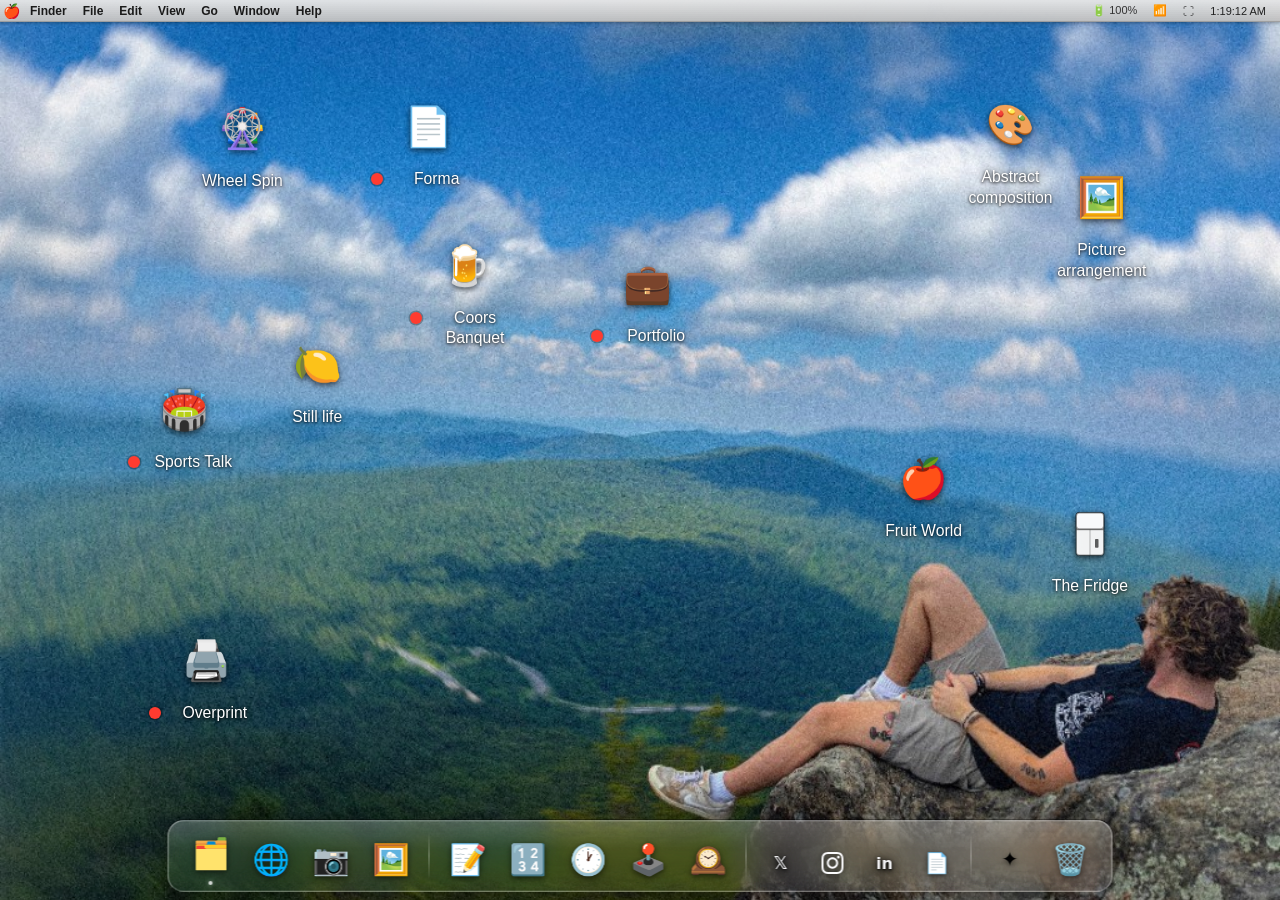
==== commit 66e74c65: "Photo Booth + desktop stamps: acid freeze, resize, trash drop, context save - Freeze Acid trip hue o" ====
--- a/samos.html
+++ b/samos.html
@@ -1380,12 +1380,36 @@
 }
 .desktop-stamp {
   position: absolute; z-index: 4; pointer-events: auto;
-  width: 140px; border-radius: 4px; overflow: hidden;
+  width: 140px; border-radius: 4px;
+  overflow: visible;
   box-shadow: 0 8px 24px rgba(0,0,0,0.45), 0 0 0 1px rgba(255,255,255,0.3);
   cursor: grab; user-select: none;
+  box-sizing: border-box;
 }
 .desktop-stamp:active { cursor: grabbing; }
-.desktop-stamp img { width: 100%; height: auto; display: block; }
+.desktop-stamp-inner {
+  overflow: hidden;
+  border-radius: 4px;
+  height: 100%;
+}
+.desktop-stamp img {
+  width: 100%; height: auto; display: block;
+  pointer-events: none;
+}
+.desktop-stamp-resize {
+  position: absolute;
+  right: -1px;
+  bottom: -1px;
+  width: 13px;
+  height: 13px;
+  z-index: 3;
+  cursor: nwse-resize;
+  pointer-events: auto;
+  border-radius: 4px 0 4px 0;
+  background: linear-gradient(135deg, transparent 42%, rgba(255,255,255,0.75) 42%, rgba(255,255,255,0.85) 100%);
+  box-shadow: 0 0 0 1px rgba(0,0,0,0.25);
+}
+.desktop-stamp-resize:hover { filter: brightness(1.08); }
 
 /* ── Photo Booth (macOS-style: full preview + 3×3 live effect grid) ── */
 .photo-booth-layout {
@@ -2267,7 +2291,8 @@
   max: { key: 'indigo', vol: 0.41 },
   panel: { key: 'temple', vol: 0.31 },
   wall: { key: 'chuToy', vol: 0.28 },
-  whimsy: { key: 'moof', vol: 0.45 }
+  whimsy: { key: 'moof', vol: 0.45 },
+  trash: { key: 'clinkKlank', vol: 0.52 }
 };
 function playUISound(which = 'tap') {
   const def = UI_SOUND.tap;
@@ -3859,7 +3884,17 @@
   { id: 'kaleido', name: 'Kaleido quad' }
 ];
 
-let pbState = { effect: 'none', raf: null, stream: null, lastBlob: null, lastName: 'snap', countdown: false, captureGen: 0 };
+let pbState = {
+  effect: 'none',
+  raf: null,
+  stream: null,
+  lastBlob: null,
+  lastName: 'snap',
+  countdown: false,
+  captureGen: 0,
+  /** When Acid trip captures, hue stops cycling at this timestamp until effect changes */
+  acidHueLockTs: null
+};
 
 function applyPbThermal(ctx, w, h) {
   const img = ctx.getImageData(0, 0, w, h);
@@ -3968,7 +4003,12 @@
     ctx.save();
     if (eff === 'invert') ctx.filter = 'invert(1)';
     else if (eff === 'vintage') ctx.filter = 'sepia(0.55) contrast(1.22) saturate(0.88)';
-    else if (eff === 'acid') ctx.filter = `hue-rotate(${(acidT / 18) % 360}deg) saturate(2)`;
+    else if (eff === 'acid') {
+      const t = pbState.acidHueLockTs != null && ctx.canvas && ctx.canvas.id === 'pb-canvas'
+        ? pbState.acidHueLockTs
+        : acidT;
+      ctx.filter = `hue-rotate(${(t / 18) % 360}deg) saturate(2)`;
+    }
     else ctx.filter = 'none';
     ctx.drawImage(video, 0, 0, vw, vh, 0, 0, ow, oh);
     ctx.restore();
@@ -4028,6 +4068,7 @@
 
 function setPbEffect(id) {
   pbState.effect = id;
+  pbState.acidHueLockTs = null;
   document.querySelectorAll('.pb-filter-grid .pb-filter-tile').forEach(t => {
     t.classList.toggle('active', t.getAttribute('data-effect') === id);
   });
@@ -4041,18 +4082,14 @@
   const cap = document.createElement('canvas');
   cap.width = vw;
   cap.height = vh;
-  renderPbFrame(cap.getContext('2d'), video, pbState.effect, performance.now());
+  const freezeTs = performance.now();
+  if (pbState.effect === 'acid') pbState.acidHueLockTs = freezeTs;
+  renderPbFrame(cap.getContext('2d'), video, pbState.effect, freezeTs);
   const stamp = 'photo-booth-' + Date.now() + '.png';
   cap.toBlob(blob => {
     if (!blob) return;
     pbState.lastBlob = blob;
     pbState.lastName = stamp;
-    const url = URL.createObjectURL(blob);
-    const a = document.createElement('a');
-    a.href = url;
-    a.download = stamp;
-    a.click();
-    setTimeout(() => URL.revokeObjectURL(url), 4000);
     addDesktopStampFromDataUrl(cap.toDataURL('image/png'));
   }, 'image/png', 0.92);
 }
@@ -4132,10 +4169,8 @@
   document.getElementById('pb-take')?.addEventListener('click', pbStartCaptureCountdown);
 
   document.getElementById('pb-save-dl')?.addEventListener('click', () => {
-    if (!pbState.lastBlob) {
-      pbStartCaptureCountdown();
-      return;
-    }
+    if (!pbState.lastBlob) return;
+    playUISound('tap');
     const url = URL.createObjectURL(pbState.lastBlob);
     const a = document.createElement('a');
     a.href = url;
@@ -4152,12 +4187,13 @@
   if (!desk) return;
   const items = [];
   desk.querySelectorAll('.desktop-stamp[data-stamp-id]').forEach(el => {
-    const img = el.querySelector('img');
+    const img = el.querySelector('.desktop-stamp-inner img, img');
     if (!img || !img.src) return;
     items.push({
       id: el.dataset.stampId,
       x: el.offsetLeft,
       y: el.offsetTop,
+      w: el.offsetWidth,
       dataUrl: img.src
     });
   });
@@ -4187,7 +4223,7 @@
   if (menu) menu.style.display = 'none';
 }
 
-function mountDesktopStamp(dataUrl, x, y, stampId) {
+function mountDesktopStamp(dataUrl, x, y, stampId, widthPx) {
   const desk = document.getElementById('desktop');
   const icons = document.getElementById('desktop-icons');
   if (!desk || !icons) return;
@@ -4196,10 +4232,19 @@
   stamp.dataset.stampId = stampId;
   stamp.style.left = Math.round(x) + 'px';
   stamp.style.top = Math.round(y) + 'px';
+  const wNum = Number(widthPx);
+  stamp.style.width = (Number.isFinite(wNum) ? Math.round(Math.min(560, Math.max(64, wNum))) : 140) + 'px';
+  const inner = document.createElement('div');
+  inner.className = 'desktop-stamp-inner';
   const img = document.createElement('img');
   img.src = dataUrl;
   img.alt = '';
-  stamp.appendChild(img);
+  inner.appendChild(img);
+  stamp.appendChild(inner);
+  const rh = document.createElement('div');
+  rh.className = 'desktop-stamp-resize';
+  rh.title = 'Resize';
+  stamp.appendChild(rh);
   desk.insertBefore(stamp, icons);
 }
 
@@ -4221,12 +4266,21 @@
   if (!Array.isArray(list) || !list.length) return;
   list.forEach(s => {
     if (s.id && s.dataUrl && typeof s.x === 'number' && typeof s.y === 'number') {
-      mountDesktopStamp(s.dataUrl, s.x, s.y, s.id);
+      mountDesktopStamp(s.dataUrl, s.x, s.y, s.id, s.w != null ? s.w : undefined);
     }
   });
 }
 
 let _pbStampDrag = null;
+let _pbStampResize = null;
+
+function stampRectOverlapsTrash(stampEl) {
+  const trashDock = document.querySelector('#dock .dock-icon[data-app="trash"]');
+  if (!trashDock || !stampEl) return false;
+  const tr = trashDock.getBoundingClientRect();
+  const er = stampEl.getBoundingClientRect();
+  return !(er.right < tr.left || er.left > tr.right || er.bottom < tr.top || er.top > tr.bottom);
+}
 
 function initStampPersistence() {
   const desk = document.getElementById('desktop');
@@ -4234,6 +4288,18 @@
   desk.dataset.pbStampsInit = '1';
 
   desk.addEventListener('mousedown', e => {
+    if (e.target.closest('.desktop-stamp-resize')) {
+      const st = e.target.closest('.desktop-stamp');
+      if (!st || e.button !== 0) return;
+      e.preventDefault();
+      e.stopPropagation();
+      _pbStampResize = {
+        el: st,
+        startX: e.clientX,
+        startW: st.offsetWidth
+      };
+      return;
+    }
     const st = e.target.closest('.desktop-stamp');
     if (!st || e.button !== 0) return;
     _pbStampDrag = {
@@ -4248,6 +4314,11 @@
   });
 
   document.addEventListener('mousemove', e => {
+    if (_pbStampResize) {
+      const nw = Math.min(560, Math.max(64, _pbStampResize.startW + (e.clientX - _pbStampResize.startX)));
+      _pbStampResize.el.style.width = nw + 'px';
+      return;
+    }
     if (!_pbStampDrag) return;
     const d = _pbStampDrag;
     d.el.style.left = d.ol + (e.clientX - d.ox) + 'px';
@@ -4255,8 +4326,19 @@
   });
 
   document.addEventListener('mouseup', () => {
+    if (_pbStampResize) {
+      _pbStampResize = null;
+      saveDesktopStamps();
+      return;
+    }
     if (_pbStampDrag) {
+      const el = _pbStampDrag.el;
       _pbStampDrag = null;
+      if (stampRectOverlapsTrash(el)) {
+        removeDesktopStampById(el.dataset.stampId);
+        playUISound('trash');
+        return;
+      }
       saveDesktopStamps();
     }
   });
@@ -4328,6 +4410,7 @@
       o.textContent = '';
     }
     pbState.countdown = false;
+    pbState.acidHueLockTs = null;
     if (pbState.stream) {
       pbState.stream.getTracks().forEach(t => t.stop());
       pbState.stream = null;
@@ -4744,16 +4827,27 @@
     ctx.innerHTML = `
       <div class="ctx-label">Desktop photo</div>
       <div class="ctx-separator"></div>
+      <div class="ctx-item ctx-stamp-save" role="menuitem">💾 Save image…</div>
       <div class="ctx-item ctx-stamp-delete" role="menuitem">🗑️ Delete image</div>
     `;
-    const del = ctx.querySelector('.ctx-stamp-delete');
-    if (del) {
-      del.addEventListener('click', ev => {
-        ev.preventDefault();
-        ev.stopPropagation();
-        removeDesktopStampById(sid);
-      });
-    }
+    ctx.querySelector('.ctx-stamp-save')?.addEventListener('click', ev => {
+      ev.preventDefault();
+      ev.stopPropagation();
+      ctx.style.display = 'none';
+      const img = stampEl.querySelector('img');
+      if (!img?.src) return;
+      playUISound('tap');
+      const a = document.createElement('a');
+      a.href = img.src;
+      a.download = 'desktop-photo-' + sid.replace(/[^\w.-]+/g, '_').slice(-80) + '.png';
+      a.rel = 'noopener';
+      a.click();
+    });
+    ctx.querySelector('.ctx-stamp-delete')?.addEventListener('click', ev => {
+      ev.preventDefault();
+      ev.stopPropagation();
+      removeDesktopStampById(sid);
+    });
   } else {
     ctx.innerHTML = `
     <div class="ctx-label">Sam OS Desktop</div>
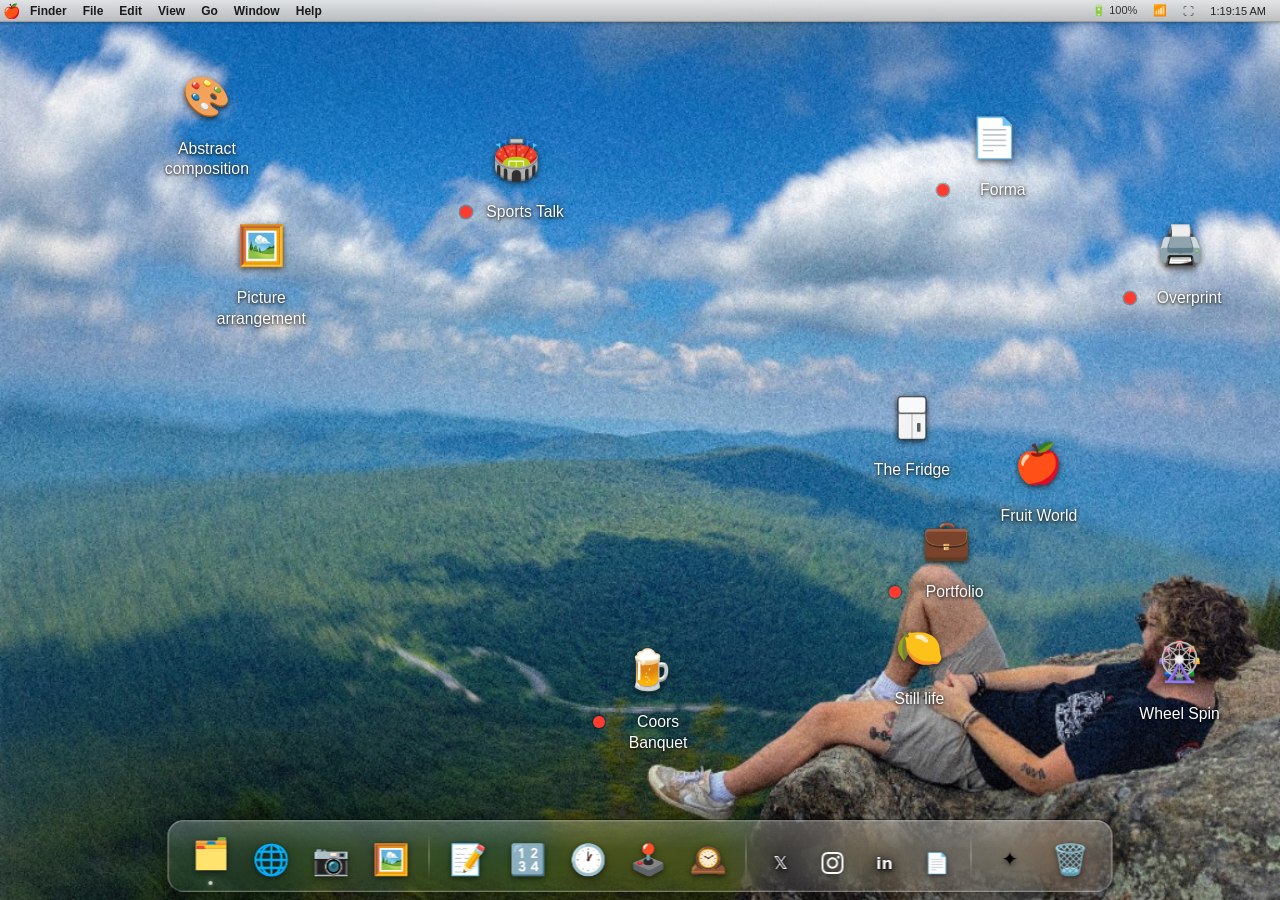
==== commit c88e1a4a: "Samium: stricter iframe isolation (referrer + credentialless) Co-authored-by: Cursor <cursoragent@cu" ====
--- a/samos.html
+++ b/samos.html
@@ -743,6 +743,20 @@
   box-shadow: inset 0 1px 2px rgba(0,0,0,0.1), 0 1px 0 rgba(255,255,255,0.8);
 }
 .address-bar:focus { border-color: #4a90d9; box-shadow: inset 0 1px 2px rgba(0,0,0,0.1), 0 0 0 2px rgba(74,144,217,0.4); }
+
+.sam-toolbar-privacy {
+  flex: 0 0 auto;
+  display: inline-flex;
+  align-items: center;
+  gap: 4px;
+  font-size: 10px;
+  font-weight: 600;
+  color: #444;
+  white-space: nowrap;
+  cursor: pointer;
+  user-select: none;
+}
+.sam-toolbar-privacy input { margin: 0; accent-color: #2d7dd2; cursor: pointer; }
 
 .go-btn {
   width: 44px; height: 22px;
@@ -2087,6 +2101,34 @@
 const SAMIUM_ID = 'samium';
 const SAMIUM_SOCIAL_ID = 'samium-social';
 
+/** Hosts that need iframe without sandbox — keep in sync with samiumApplySandbox */
+const SAMIUM_EMBED_PRIVILEGED_HOSTS = new Set([
+  'fruit-world-eight.vercel.app',
+  'wheelspin-rho.vercel.app'
+]);
+
+const SAMIUM_PRIVACY_LS_KEY = 'samiumPrivacyIsolateV1';
+
+function samiumPrivacyIsolateReads() {
+  try { return localStorage.getItem(SAMIUM_PRIVACY_LS_KEY) === '1'; } catch (_) {
+    return false;
+  }
+}
+
+function samiumPrivacyIsolateWrites(on) {
+  try { localStorage.setItem(SAMIUM_PRIVACY_LS_KEY, on ? '1' : '0'); } catch (_) {}
+}
+
+function samiumPrivacyIsolateCheckbox(inp, winId) {
+  const on = !!(inp && inp.checked);
+  samiumPrivacyIsolateWrites(on);
+  const wid = typeof winId === 'string' ? winId : String(winId ?? SAMIUM_ID);
+  const tab = getSamiumActiveTab(wid);
+  if (document.getElementById(wid) && tab && tab.historyIdx >= 0 && tab.history.length && tab.history[tab.historyIdx]) {
+    samiumRefresh(wid);
+  }
+}
+
 /**
  * Samium bookmark bar — sourced from DESKTOP_ITEMS where possible so microsites stay in sync.
  * Order: Projects (featured / red-dot items) → Microsites (other web desktops) → Social → Misc.
@@ -2616,6 +2658,12 @@
         <input class="address-bar sam-url" type="text" value="" placeholder="Enter URL or search…"
           onkeydown="if(event.key==='Enter')samiumGo(${w})" />
         <button type="button" class="go-btn" onclick="samiumGo(${w})">Go</button>
+        <label class="sam-toolbar-privacy" title="Does not strip ads embedded in websites (iframes cannot be modified cross-origin — use uBlock Origin in Safari/Chrome outside Sam OS for that). Enables credentialless iframe mode where supported: partitioned third‑party credentials can reduce some trackers and personalised ad payloads; banking / login flows may break.">
+          <input type="checkbox" class="sam-privacy-cb"
+            ${samiumPrivacyIsolateReads() ? 'checked' : ''}
+            aria-label="Stricter iframe isolation" />
+          Stricter iframe
+        </label>
       </div>
       <div class="browser-bookmarks" role="toolbar" aria-label="Bookmarks">${samiumBookmarksBarHtml()}</div>
       <div class="browser-loading sam-loading"></div>
@@ -2765,6 +2813,14 @@
   bar.querySelectorAll('.browser-bm-folder-btn').forEach(b => {
     b.setAttribute('aria-expanded', b === folderBtn ? 'true' : 'false');
   });
+}
+
+function samiumWirePrivacyToggle(winId) {
+  const inp = samiumQ(winId, '.sam-privacy-cb');
+  if (!inp || inp.dataset.samPrivacyWired === '1') return;
+  inp.dataset.samPrivacyWired = '1';
+  inp.checked = samiumPrivacyIsolateReads();
+  inp.addEventListener('change', () => samiumPrivacyIsolateCheckbox(inp, winId));
 }
 
 function samiumWireBookmarks(winId) {
@@ -2919,30 +2975,45 @@
   return url;
 }
 
+/** iframe embed sandbox mode — drives isolation hints */
 function samiumApplySandbox(iframe, url) {
   iframe.removeAttribute('allow');
   iframe.removeAttribute('allowfullscreen');
   try {
     const u = new URL(url);
     const h = u.hostname.replace(/^www\./i, '').toLowerCase();
-    const samiumPrivilegedEmbedHosts = new Set([
-      'fruit-world-eight.vercel.app',
-      'wheelspin-rho.vercel.app'
-    ]);
-    if (samiumPrivilegedEmbedHosts.has(h)) {
+    if (SAMIUM_EMBED_PRIVILEGED_HOSTS.has(h)) {
       iframe.removeAttribute('sandbox');
       iframe.setAttribute('allowfullscreen', '');
       iframe.setAttribute('allow',
         'accelerometer; gyroscope; magnetometer; fullscreen; autoplay; encrypted-media; xr-spatial-tracking; pointer-lock; clipboard-read; clipboard-write');
-      return;
+      return 'privileged';
     }
   } catch (e) { /* noop */ }
-  const isYtEmbed = /youtube\.com\/embed/i.test(url);
-  if (isYtEmbed) {
+  if (/youtube\.com\/embed/i.test(url)) {
     iframe.removeAttribute('sandbox');
-    return;
+    return 'youtube';
   }
   iframe.setAttribute('sandbox', 'allow-scripts allow-same-origin allow-forms allow-presentation');
+  return 'sandboxed';
+}
+
+function samiumApplyIframeIsolationHints(iframe, _url, sandboxKind) {
+  try {
+    iframe.referrerPolicy = 'strict-origin-when-cross-origin';
+  } catch (_) { /* noop */ }
+
+  const useCredless = sandboxKind === 'sandboxed'
+    && samiumPrivacyIsolateReads()
+    && typeof iframe.credentialless !== 'undefined';
+  try {
+    if (useCredless) {
+      iframe.credentialless = true;
+    } else {
+      iframe.credentialless = false;
+      iframe.removeAttribute('credentialless');
+    }
+  } catch (_) { /* noop */ }
 }
 
 function samiumLoadUrlIntoBody(url, pushHistory, winId = SAMIUM_ID) {
@@ -2975,7 +3046,8 @@
   const iframe = document.createElement('iframe');
   iframe.className = 'browser-iframe';
   iframe.title = 'Samium frame';
-  samiumApplySandbox(iframe, url);
+  const sandboxKind = samiumApplySandbox(iframe, url);
+  samiumApplyIframeIsolationHints(iframe, url, sandboxKind);
   iframe.src = url;
   const fallback = document.createElement('div');
   fallback.style.cssText = 'display:none;position:absolute;inset:0;flex-direction:column;align-items:center;justify-content:center;background:#f0f0f0;padding:20px;text-align:center;font-size:13px;color:#555;gap:12px;';
@@ -3027,6 +3099,7 @@
   st.activeTabIndex = 0;
   samiumWireTabStrip(winId);
   samiumWireBookmarks(winId);
+  samiumWirePrivacyToggle(winId);
   samiumEnsurePanelForTab(winId, 0);
   samiumSyncPanelVisibility(winId);
   samiumRenderTabs(winId);
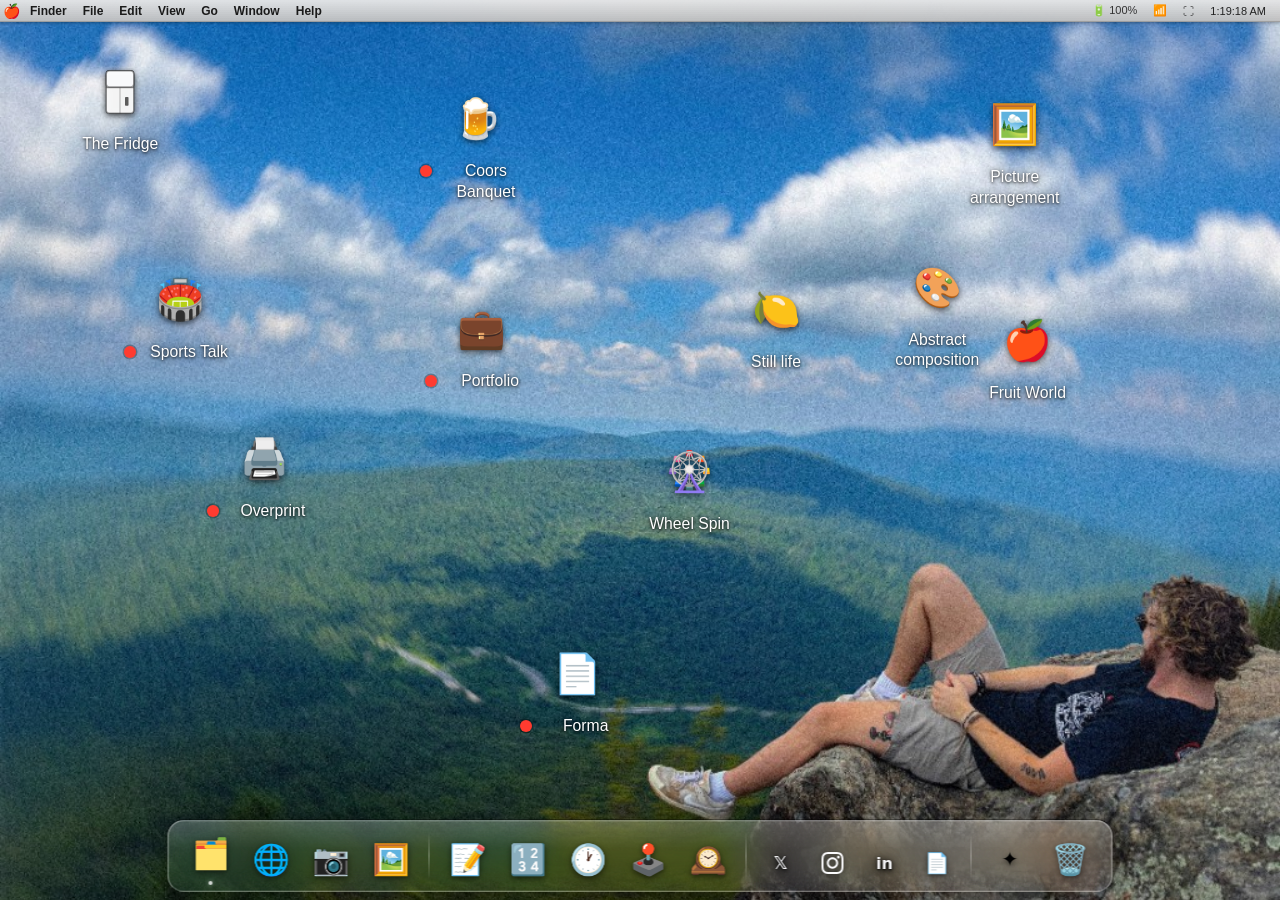
==== commit fd658fc2: "Samium: open bookmarks and OS links in new tab when active tab has history Co-authored-by: Cursor <c" ====
--- a/samos.html
+++ b/samos.html
@@ -2640,7 +2640,7 @@
       <h2>Samium</h2>
       <p>The browser for Sam OS — built on WebKit, powered by curiosity</p>
       <div style="margin-top:16px;display:flex;flex-wrap:wrap;gap:8px;justify-content:center;max-width:320px;">
-        ${['forma.cool','overprint.design','sambrott.com','wikipedia.org','example.com'].map(u=>`<button class="btn btn-secondary" style="flex:none;width:auto;padding:0 12px;" onclick="samiumNavigate('https://${u}', ${w})">${u}</button>`).join('')}
+        ${['forma.cool','overprint.design','sambrott.com','wikipedia.org','example.com'].map(u=>`<button class="btn btn-secondary" style="flex:none;width:auto;padding:0 12px;" onclick="samiumOpenLinkPreferNewTab('https://${u}', ${w})">${u}</button>`).join('')}
       </div>
     </div>
   `;
@@ -2797,7 +2797,7 @@
           window.open(url, '_blank', 'noopener,noreferrer');
         } catch (_) { /* ignore */ }
       } else {
-        samiumNavigate(url, wid);
+        samiumOpenLinkPreferNewTab(url, wid);
       }
     }
     samiumBookmarksCloseMenus();
@@ -2926,6 +2926,14 @@
   else samiumShowNewTabPage(winId);
 }
 
+/** Bookmarks / Open X from OS: reuse an idle New Tab, otherwise add a Samium tab. */
+function samiumOpenLinkPreferNewTab(url, winId = SAMIUM_ID) {
+  const tab = getSamiumActiveTab(winId);
+  const idle = tab && (tab.historyIdx < 0 || !tab.history.length);
+  if (idle) samiumNavigate(url, winId);
+  else samiumNewTab(url, winId);
+}
+
 function samiumSwitchTab(i, winId = SAMIUM_ID) {
   const st = ensureSamiumState(winId);
   if (i < 0 || i >= st.tabs.length) return;
@@ -3080,7 +3088,7 @@
     bringToFront(winId);
     if (!initialUrl) return;
     if (openInNewTab) samiumNewTab(initialUrl, winId);
-    else samiumNavigate(initialUrl, winId);
+    else samiumOpenLinkPreferNewTab(initialUrl, winId);
     return;
   }
 
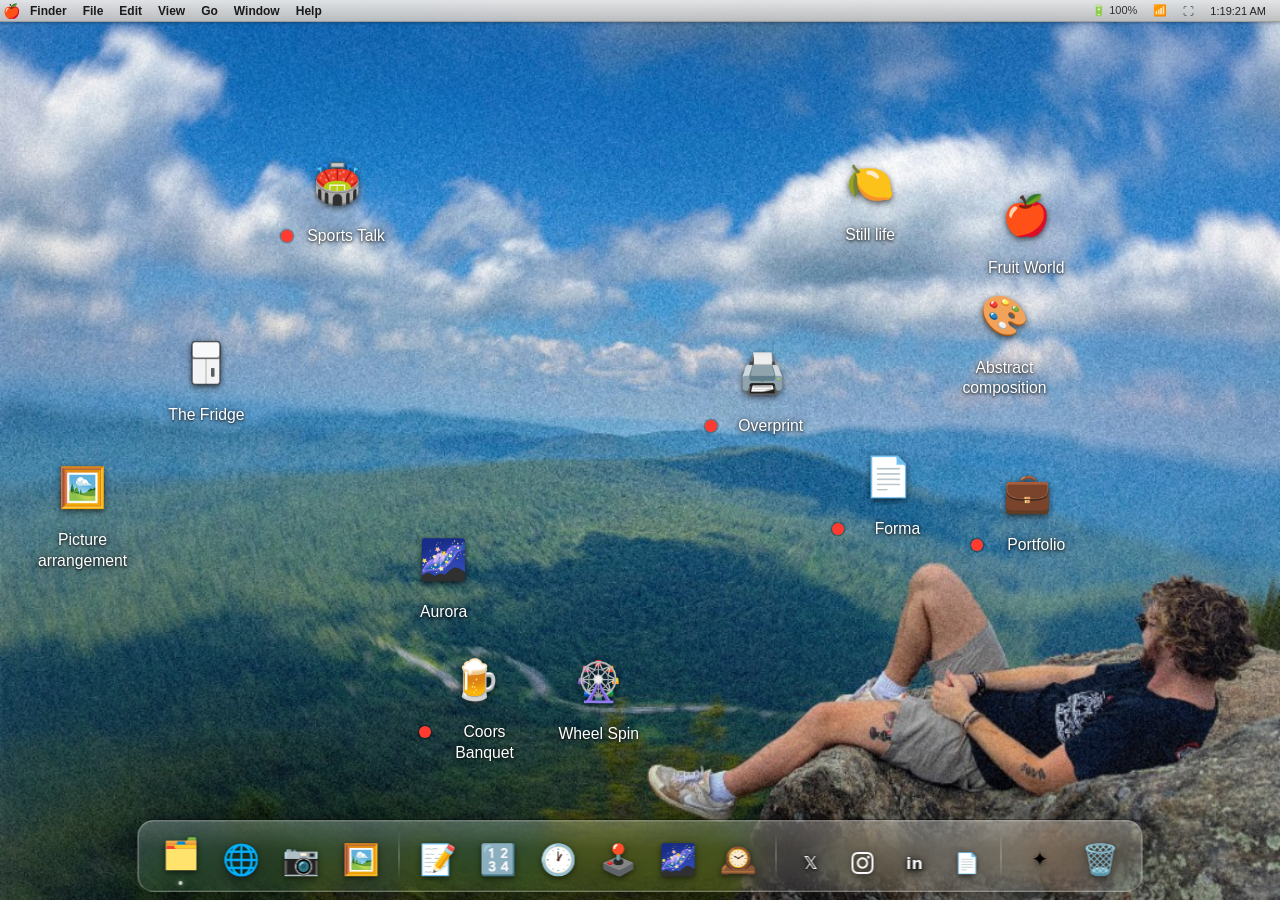
==== commit 46811891: "feat: Aurora screen saver overlay after idle, dock shortcut, bookmarks Bundled aurora-spa build in a" ====
--- a/samos.html
+++ b/samos.html
@@ -1734,6 +1734,47 @@
 .finder-file.hidden { display: none !important; }
 
 #mb-cc-toggle.cc-active { background: rgba(0,0,0,0.15); }
+
+/* ===================== AURORA IN-BROWSER SCREENSAVER ===================== */
+#sam-aurora-screensaver {
+  display: none;
+  position: fixed;
+  inset: 22px 0 0 0;
+  z-index: 99996;
+  background: #000;
+  outline: none;
+}
+#sam-aurora-screensaver.sam-aurora-on {
+  display: block;
+}
+#sam-aurora-screensaver .sam-aurora-if {
+  position: absolute;
+  inset: 0;
+  width: 100%;
+  height: 100%;
+  border: none;
+  background: #000;
+  pointer-events: none;
+}
+#sam-aurora-screensaver .sam-aurora-wake-layer {
+  position: absolute;
+  inset: 0;
+  z-index: 2;
+  cursor: default;
+  background: transparent;
+}
+#sam-aurora-screensaver .sam-aurora-wake-hint {
+  position: absolute;
+  left: 0; right: 0; bottom: 12px;
+  z-index: 3;
+  text-align: center;
+  font-size: 11px;
+  letter-spacing: 0.06em;
+  color: rgba(255,255,255,0.45);
+  text-shadow: 0 1px 4px rgba(0,0,0,0.8);
+  pointer-events: none;
+  user-select: none;
+}
 </style>
 </head>
 <body>
@@ -1840,6 +1881,11 @@
       <div class="dock-dot" style="display:none"></div>
       <div class="dock-tooltip">Arcade</div>
     </div>
+    <div class="dock-icon" data-app="aurora" title="Aurora">
+      <div class="dock-icon-img">🌌</div>
+      <div class="dock-dot" style="display:none"></div>
+      <div class="dock-tooltip">Aurora</div>
+    </div>
     <div class="dock-icon" data-app="timemachine" title="Time Machine">
       <div class="dock-icon-img">🕰️</div>
       <div class="dock-dot" style="display:none"></div>
@@ -1876,6 +1922,13 @@
     </div>
   </div>
 
+</div>
+
+<!-- Aurora: full-desktop overlay after 60s idle; wake on mouse/keyboard -->
+<div id="sam-aurora-screensaver" class="sam-aurora-screensaver" hidden tabindex="-1" aria-hidden="true">
+  <iframe class="sam-aurora-if" id="sam-aurora-iframe" title="Aurora screen saver"></iframe>
+  <div class="sam-aurora-wake-layer" id="sam-aurora-glass"></div>
+  <div class="sam-aurora-wake-hint">Move mouse or press any key to wake Sam OS</div>
 </div>
 
 <!-- CONTEXT MENU -->
@@ -2026,6 +2079,18 @@
     url: 'https://wheelspin-rho.vercel.app/'
   },
   {
+    id: 'aurora-screensaver',
+    name: 'Aurora',
+    emoji: '🌌',
+    color: 'linear-gradient(135deg, #0ea5e9 0%, #6366f1 45%, #a855f7 100%)',
+    type: 'Screen saver',
+    tags: ['WebGL', 'GitHub: aurora-screensaver'],
+    finderTerms: 'aurora ambient screensaver webgl gradient',
+    desc: 'Aurora ambient loop inside Sam OS (also runs after idle). Source: github.com/sambrott/aurora-screensaver.',
+    action: 'samium',
+    url: ''
+  },
+  {
     id: 'portfolio',
     name: 'Portfolio',
     emoji: '💼',
@@ -2039,6 +2104,13 @@
     priority: true
   }
 ];
+
+(function samOsPatchAuroraUrl() {
+  const a = DESKTOP_ITEMS.find(x => x.id === 'aurora-screensaver');
+  if (!a) return;
+  try { a.url = new URL('aurora/index.html', window.location.href).href; }
+  catch (_) { a.url = 'aurora/index.html'; }
+})();
 
 function desktopItemIconMarkup(p) {
   return p.iconHtml != null ? p.iconHtml : p.emoji;
@@ -4782,6 +4854,7 @@
       case 'calculator': openCalculator(); break;
       case 'clock': openClock(); break;
       case 'arcade': openArcade('snake'); break;
+      case 'aurora': samAuraShowFromDock(); break;
       case 'timemachine': openTimeMachine(); break;
       case 'credits': openCredits(); break;
       case 'photobooth': openPhotoBooth(); break;
@@ -4857,6 +4930,7 @@
   `;
   document.getElementById('mb-dropdown-go').innerHTML = `
     <div class="mb-dd-item" onclick="closeAllMenus();openComputer();">🏠 Home / Portfolio</div>
+    <div class="mb-dd-item" onclick="closeAllMenus();samAuraShowFromDock();">🌌 Aurora Screen Saver</div>
     <div class="mb-dd-item" onclick="closeAllMenus();openPhotos();">🖼️ Photos</div>
     <div class="mb-dd-item" onclick="closeAllMenus();openSamium('https://www.youtube.com');">🎬 YouTube</div>
   `;
@@ -4997,9 +5071,111 @@
 });
 
 /* ============================================================
-   INIT
+   AURORA IN-BROWSER SCREENSAVER — 60s idle, dock + Samium bookmarks
    ============================================================ */
-
+const SAM_AURA_IDLE_MS = 60 * 1000;
+let samAuraIdleTimer = null;
+let samAuraActive = false;
+
+function samAuroraBaseUrl() {
+  try {
+    return new URL('aurora/index.html', window.location.href).href;
+  } catch (_) {
+    return 'aurora/index.html';
+  }
+}
+
+function samAuraBumpActivity() {
+  if (samAuraActive) return;
+  clearTimeout(samAuraIdleTimer);
+  samAuraIdleTimer = setTimeout(samAuraShowFromIdle, SAM_AURA_IDLE_MS);
+}
+
+function samAuraWakeFromGlass() {
+  if (!samAuraActive) return;
+  samAuraWake('glass');
+}
+
+function samAuraWake(reason) {
+  if (!samAuraActive) return;
+  void reason;
+  samAuraActive = false;
+  clearTimeout(samAuraIdleTimer);
+  const shell = document.getElementById('sam-aurora-screensaver');
+  const iframe = document.getElementById('sam-aurora-iframe');
+  const glass = document.getElementById('sam-aurora-glass');
+  if (glass) {
+    glass.removeEventListener('pointermove', samAuraWakeFromGlass);
+    glass.removeEventListener('pointerdown', samAuraWakeFromGlass);
+    glass.removeEventListener('touchstart', samAuraWakeFromGlass);
+    glass.removeEventListener('wheel', samAuraWakeFromGlass);
+  }
+  if (iframe) {
+    iframe.removeAttribute('src');
+    iframe.src = 'about:blank';
+  }
+  if (shell) {
+    shell.classList.remove('sam-aurora-on');
+    shell.hidden = true;
+    shell.setAttribute('aria-hidden', 'true');
+  }
+  try { shell?.blur?.(); document.body.focus?.(); } catch (_) {}
+  document.removeEventListener('keydown', samAuraOnKeyWake, true);
+  samAuraBumpActivity();
+}
+
+function samAuraShowFromDock() {
+  clearTimeout(samAuraIdleTimer);
+  samAuraShow(true);
+}
+
+function samAuraShowFromIdle() {
+  samAuraShow(false);
+}
+
+function samAuraShow(fromDockOpen) {
+  const shell = document.getElementById('sam-aurora-screensaver');
+  const iframe = document.getElementById('sam-aurora-iframe');
+  if (!shell || !iframe) return;
+  samAuraActive = true;
+  clearTimeout(samAuraIdleTimer);
+  const u = samAuroraBaseUrl();
+  iframe.src = u + (u.includes('?') ? '&' : '?') + 'sam=os' + (fromDockOpen ? '&launch=dock' : '&launch=idle');
+  shell.hidden = false;
+  shell.removeAttribute('hidden');
+  shell.classList.add('sam-aurora-on');
+  shell.setAttribute('aria-hidden', 'false');
+  try { shell.focus({ preventScroll: true }); } catch (_) { shell.focus(); }
+  document.addEventListener('keydown', samAuraOnKeyWake, true);
+
+  const glass = document.getElementById('sam-aurora-glass');
+  if (glass) {
+    glass.addEventListener('pointermove', samAuraWakeFromGlass, { passive: true });
+    glass.addEventListener('pointerdown', samAuraWakeFromGlass, { passive: true });
+    glass.addEventListener('touchstart', samAuraWakeFromGlass, { passive: true });
+    glass.addEventListener('wheel', samAuraWakeFromGlass, { passive: true });
+  }
+}
+
+function samAuraOnKeyWake(e) {
+  if (!samAuraActive) return;
+  samAuraWake('keydown:' + e.key);
+}
+
+function initSamAuraScreensaver() {
+  samAuraBumpActivity();
+  ['pointerdown', 'pointermove', 'mousedown', 'wheel', 'touchstart'].forEach(evt => {
+    document.addEventListener(evt, samAuraBumpActivity, { passive: true, capture: false });
+  });
+  document.addEventListener('keydown', samAuraBumpActivity, { passive: true });
+  document.addEventListener('keydown', samAuraBumpActivityControl, false);
+}
+
+function samAuraBumpActivityControl(e) {
+  if (!e.key || samAuraActive) return;
+  if (e.repeat) return;
+  samAuraBumpActivity();
+}
 
 function wireGlobalUISounds() {
   if (document.documentElement.dataset.samOsUiSounds === '1') return;
@@ -5048,6 +5224,7 @@
 renderDesktopIcons();
 initStampPersistence();
 initMenubar();
+initSamAuraScreensaver();
 wireGlobalUISounds();
 
 updateMenuClock();
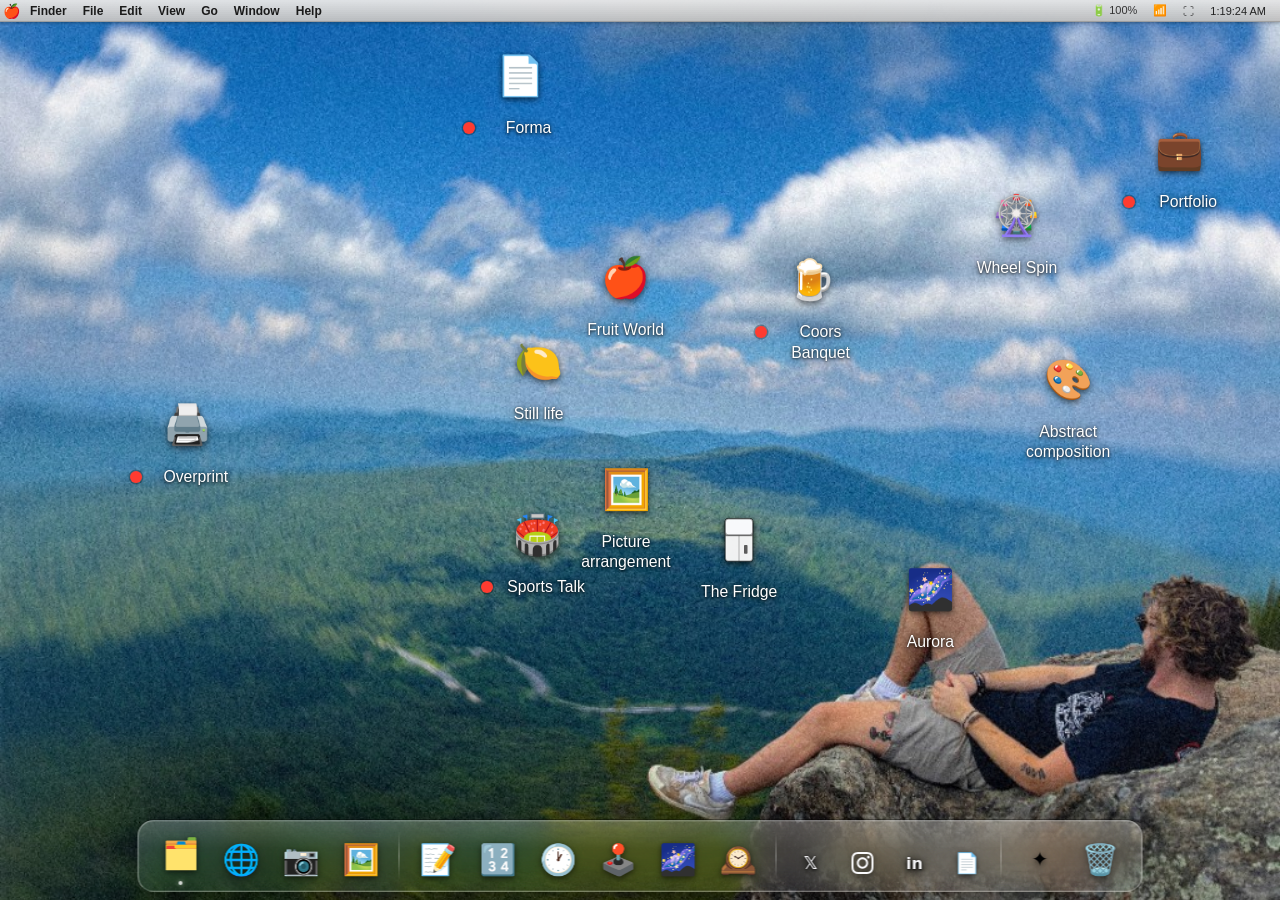
==== commit c57a8896: "feat(photo booth): party flash, grain, CRT, neon, moon; add brew photo roll Effects apply post-proce" ====
--- a/samos.html
+++ b/samos.html
@@ -2160,6 +2160,7 @@
   'photos/IMG_9177.JPG',
   'photos/IMG_9178.JPG',
   'photos/IMG_9180.JPG',
+  'photos/IMG_112022_brew.jpg',
 ];
 
 const PHOTOS_ALBUMS = [
@@ -2167,7 +2168,11 @@
   { id: 'archive', name: 'Archive', photos: [] },
   { id: 'experiments', name: 'Experiments', photos: [] },
   { id: 'food', name: 'Food', photos: [] },
-  { id: 'travel', name: 'Travel', photos: [] }
+  {
+    id: 'travel',
+    name: 'Travel',
+    photos: ['photos/IMG_112022_brew.jpg']
+  }
 ];
 
 const SAMIUM_ID = 'samium';
@@ -4026,11 +4031,16 @@
 
 
 const PB_EFFECTS = [
-  { id: 'vintage', name: 'Sepia booth' },
+  { id: 'none', name: 'Normal' },
+  { id: 'vintage', name: 'Vintage' },
+  { id: 'flash', name: 'Party flash' },
+  { id: 'grain', name: 'Film grain' },
+  { id: 'crt', name: 'CRT night' },
+  { id: 'neon', name: 'Neon pop' },
+  { id: 'moon', name: 'Moon teal' },
   { id: 'pixel', name: 'Mega pixel' },
   { id: 'rgb', name: 'RGB glitch' },
   { id: 'mirror', name: 'Twin mirror' },
-  { id: 'none', name: 'Normal' },
   { id: 'acid', name: 'Acid trip' },
   { id: 'thermal', name: 'Alien heat' },
   { id: 'invert', name: 'X-Ray' },
@@ -4123,6 +4133,66 @@
   ctx.translate(ow, oh);
   ctx.scale(-1, -1);
   ctx.drawImage(video, 0, 0, vw / 2, vh / 2, 0, 0, qw, qh);
+  ctx.restore();
+}
+
+function applyPbGrain(ctx, w, h, strength) {
+  const s = typeof strength === 'number' ? strength : 13;
+  const img = ctx.getImageData(0, 0, w, h);
+  const d = img.data;
+  for (let i = 0; i < d.length; i += 4) {
+    const g = (Math.random() - 0.5) * s;
+    d[i] = Math.max(0, Math.min(255, d[i] + g));
+    d[i + 1] = Math.max(0, Math.min(255, d[i + 1] + g));
+    d[i + 2] = Math.max(0, Math.min(255, d[i + 2] + g));
+  }
+  ctx.putImageData(img, 0, 0);
+}
+
+function applyPbPartyFlashGlow(ctx, w, h) {
+  ctx.save();
+  const g = ctx.createRadialGradient(w * 0.54, h * 0.24, Math.min(w, h) * 0.05, w * 0.5, h * 0.54, Math.hypot(w, h) * 0.65);
+  g.addColorStop(0, 'rgba(255,246,236,0.48)');
+  g.addColorStop(0.72, 'rgba(255,228,206,0.08)');
+  g.addColorStop(1, 'rgba(42,26,74,0.52)');
+  ctx.globalCompositeOperation = 'soft-light';
+  ctx.fillStyle = g;
+  ctx.fillRect(0, 0, w, h);
+  ctx.restore();
+}
+
+function applyPbWarmVignette(ctx, w, h) {
+  ctx.save();
+  const g = ctx.createRadialGradient(w * 0.5, h * 0.5, Math.min(w, h) * 0.08, w * 0.5, h * 0.5, Math.hypot(w, h) * 0.75);
+  g.addColorStop(0, 'rgba(255,255,255,0)');
+  g.addColorStop(0.75, 'rgba(14,12,54,0.2)');
+  g.addColorStop(1, 'rgba(8,6,42,0.58)');
+  ctx.globalCompositeOperation = 'multiply';
+  ctx.fillStyle = g;
+  ctx.fillRect(0, 0, w, h);
+  ctx.restore();
+}
+
+function applyPbCrtScanlines(ctx, w, h, acidT) {
+  const offs = (((acidT / 22) % 6) + 6) % 6;
+  ctx.save();
+  ctx.globalCompositeOperation = 'multiply';
+  for (let y = -offs; y < h + 14; y += 3) {
+    ctx.fillStyle = ((((y >> 3) ^ (w >> 2)) & 1) ? 'rgba(0,0,0,0.19)' : 'rgba(250,246,236,0.028)');
+    ctx.fillRect(0, y + 2, w, 1);
+  }
+  ctx.restore();
+}
+
+function applyPbMoonGlow(ctx, w, h) {
+  ctx.save();
+  const g = ctx.createRadialGradient(w * 0.46, h * 0.6, 40, w * 0.5, h * 0.52, Math.hypot(w, h) * 0.78);
+  g.addColorStop(0, 'rgba(174,229,246,0.14)');
+  g.addColorStop(0.82, 'rgba(30,78,138,0.2)');
+  g.addColorStop(1, 'rgba(14,41,71,0.44)');
+  ctx.globalCompositeOperation = 'multiply';
+  ctx.fillStyle = g;
+  ctx.fillRect(0, 0, w, h);
   ctx.restore();
 }
 
@@ -4161,7 +4231,10 @@
         ? pbState.acidHueLockTs
         : acidT;
       ctx.filter = `hue-rotate(${(t / 18) % 360}deg) saturate(2)`;
-    }
+    } else if (eff === 'flash') ctx.filter = 'brightness(1.22) contrast(1.42) saturate(1.06)';
+    else if (eff === 'neon') ctx.filter = 'saturate(2.1) hue-rotate(285deg) contrast(1.1) brightness(1.06)';
+    else if (eff === 'moon') ctx.filter = 'brightness(1.06) contrast(1.1) saturate(1.1) hue-rotate(174deg)';
+    else if (eff === 'crt') ctx.filter = 'contrast(1.16) saturate(1.52) brightness(0.92)';
     else ctx.filter = 'none';
     ctx.drawImage(video, 0, 0, vw, vh, 0, 0, ow, oh);
     ctx.restore();
@@ -4171,6 +4244,13 @@
   }
 
   ctx.restore();
+
+  if (eff === 'grain') applyPbGrain(ctx, ow, oh);
+  else if (eff === 'crt') {
+    applyPbCrtScanlines(ctx, ow, oh, acidT);
+    applyPbWarmVignette(ctx, ow, oh);
+  } else if (eff === 'flash') applyPbPartyFlashGlow(ctx, ow, oh);
+  else if (eff === 'moon') applyPbMoonGlow(ctx, ow, oh);
 }
 
 function pbLoop() {
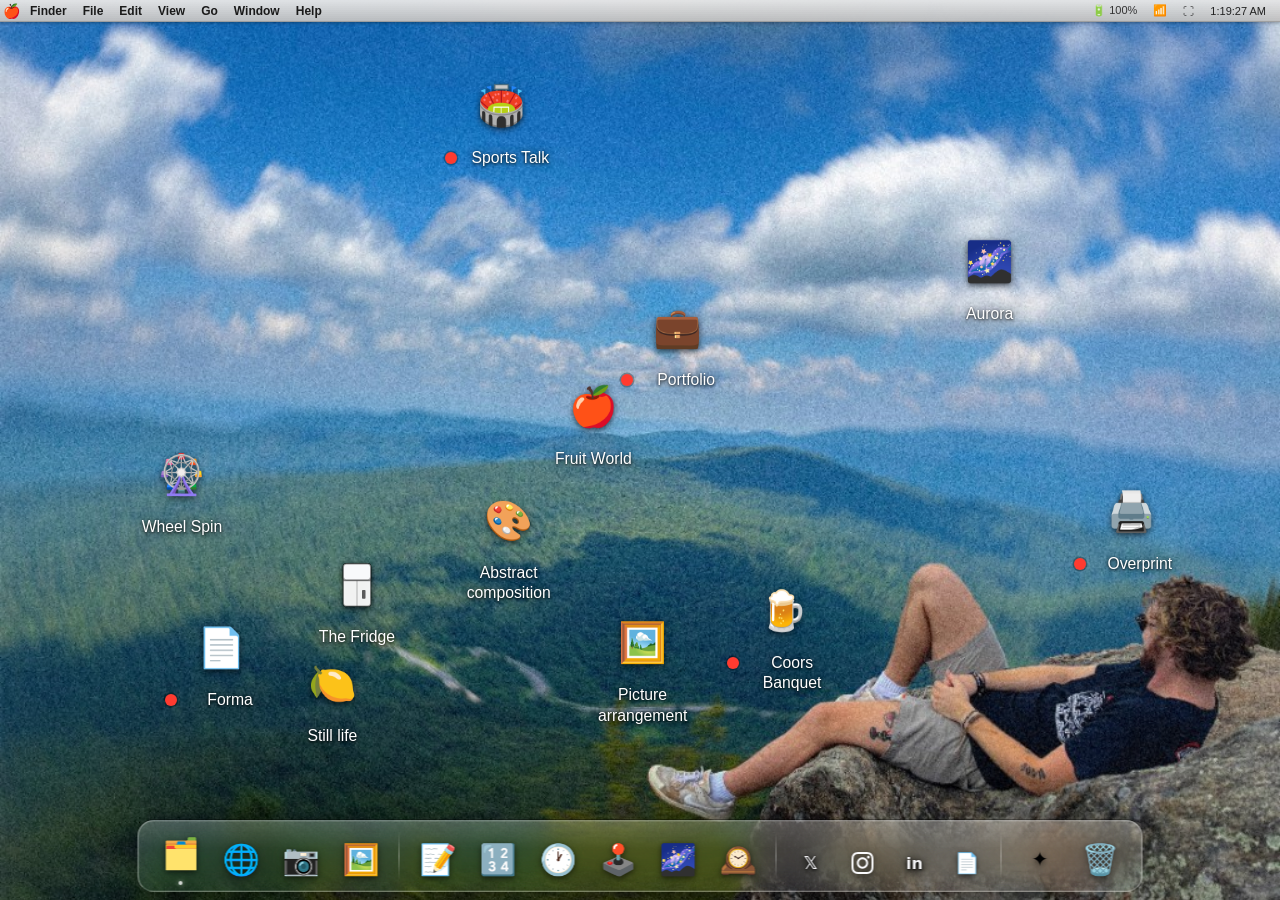
==== commit db986b3d: "Photos: put IMG_112022_brew third, drop 000288970001 placeholder Co-authored-by: Cursor <cursoragent" ====
--- a/samos.html
+++ b/samos.html
@@ -2127,7 +2127,7 @@
 const PHOTOS_ALL_SORTED = [
   'photos/000288960001.jpeg',
   'photos/000288960029.jpeg',
-  'photos/000288970001.png',
+  'photos/IMG_112022_brew.jpg',
   'photos/000288970005.jpg',
   'photos/000288970006.jpg',
   'photos/000288970007.jpg',
@@ -2160,7 +2160,6 @@
   'photos/IMG_9177.JPG',
   'photos/IMG_9178.JPG',
   'photos/IMG_9180.JPG',
-  'photos/IMG_112022_brew.jpg',
 ];
 
 const PHOTOS_ALBUMS = [
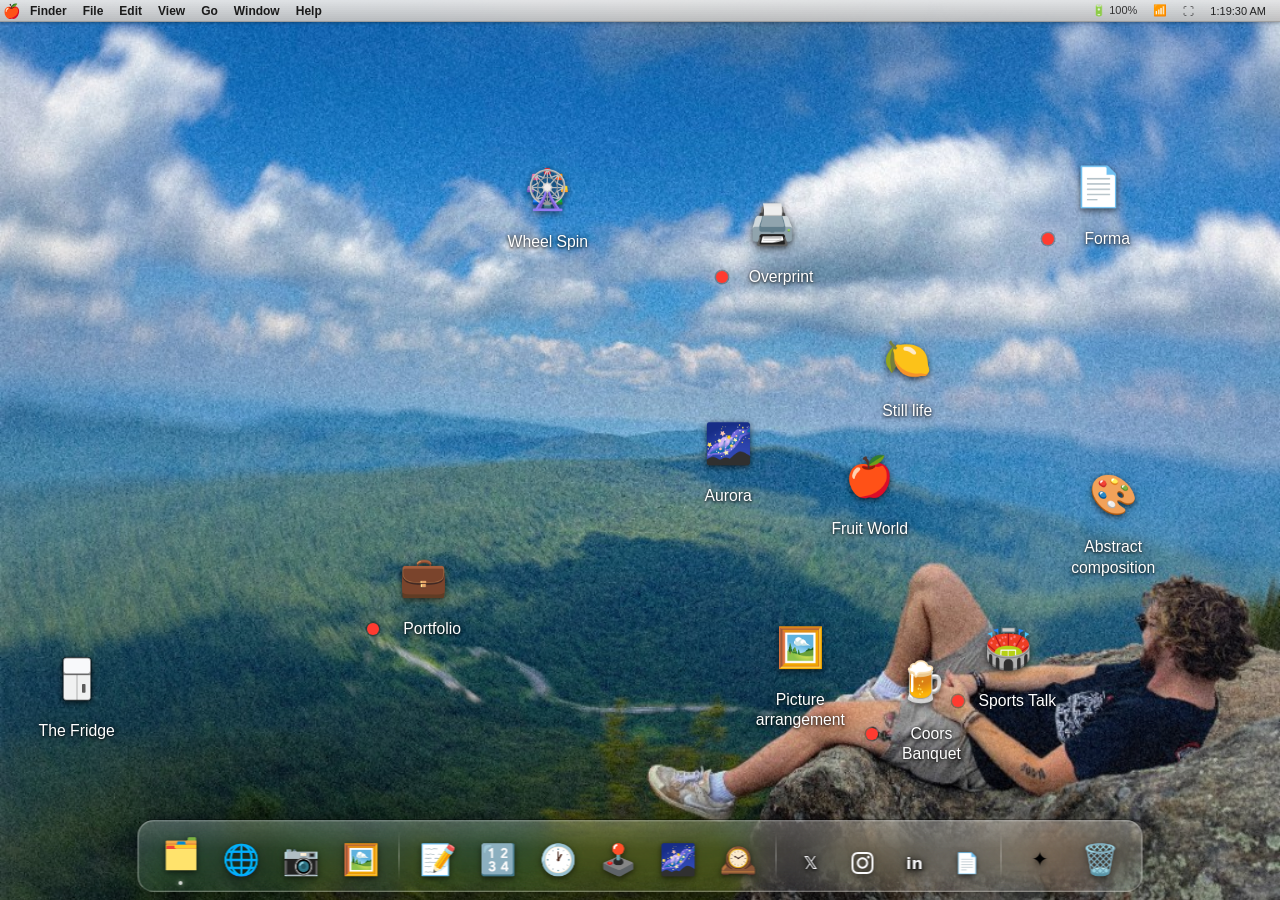
==== commit bf549d91: "Photos: use noah.JPG as third gallery image and Travel cover Co-authored-by: Cursor <cursoragent@cur" ====
--- a/samos.html
+++ b/samos.html
@@ -2127,7 +2127,7 @@
 const PHOTOS_ALL_SORTED = [
   'photos/000288960001.jpeg',
   'photos/000288960029.jpeg',
-  'photos/IMG_112022_brew.jpg',
+  'photos/noah.JPG',
   'photos/000288970005.jpg',
   'photos/000288970006.jpg',
   'photos/000288970007.jpg',
@@ -2170,7 +2170,7 @@
   {
     id: 'travel',
     name: 'Travel',
-    photos: ['photos/IMG_112022_brew.jpg']
+    photos: ['photos/noah.JPG']
   }
 ];
 
